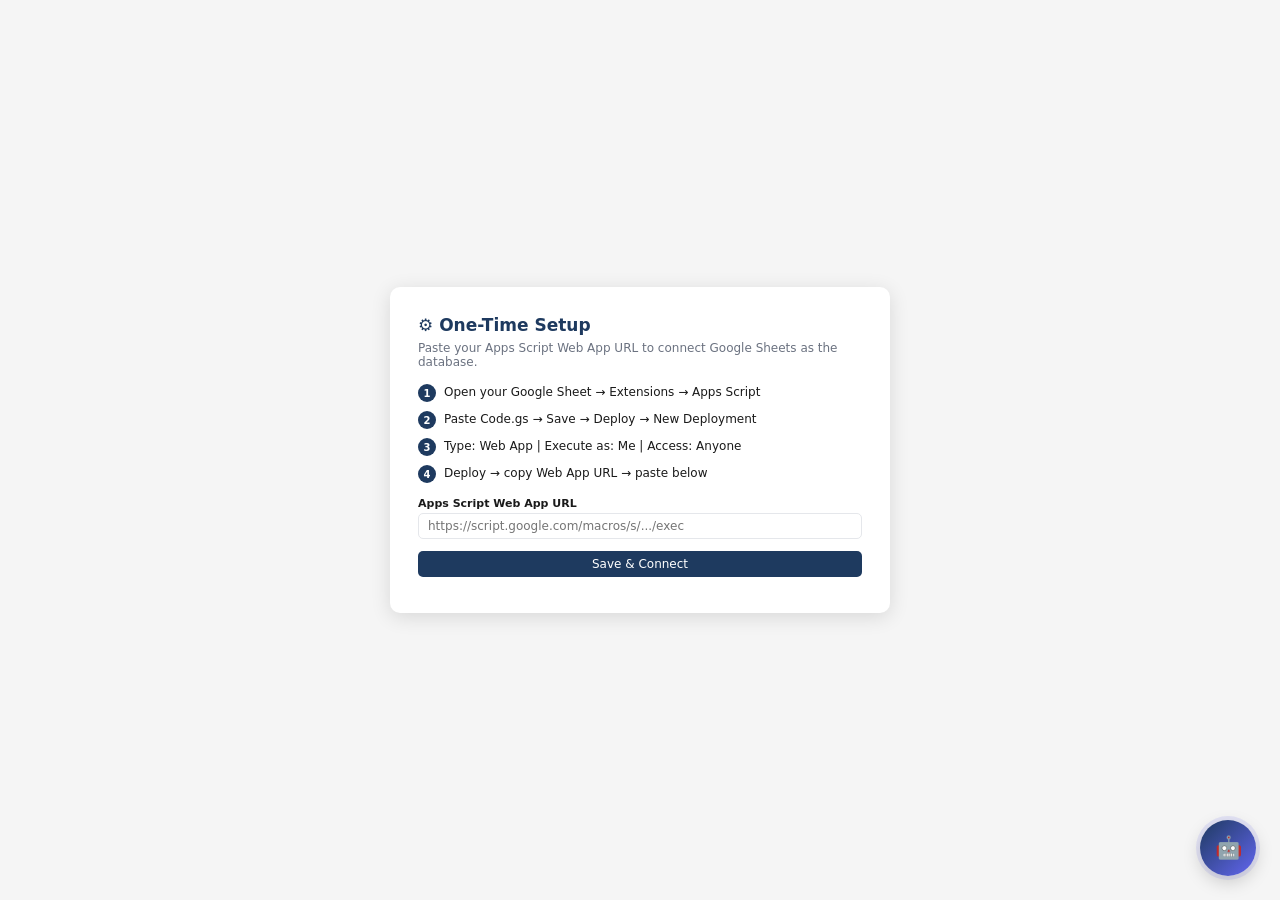
==== index.html @ c00213fd "Add files via upload" ====
<!DOCTYPE html>
<html lang="en">
<head>
    <meta charset="UTF-8">
    <meta name="viewport" content="width=device-width, initial-scale=1.0">
    <title>BS Clients Lead Tracker</title>
    <link rel="stylesheet" href="styles.css?v=2.5">
</head>
<body>
    <div id="toastContainer"></div>
    <audio id="notifAudio" preload="none"></audio>

    <!-- URL SETUP PAGE -->
    <div id="urlSetup" class="url-setup" style="display:none">
        <div class="url-card">
            <h2>⚙️ One-Time Setup</h2>
            <p style="font-size:12px;color:var(--text-muted);margin-bottom:12px">Paste your Apps Script Web App URL to connect Google Sheets as the database.</p>
            <ol class="step-list">
                <li>Open your Google Sheet → Extensions → Apps Script</li>
                <li>Paste Code.gs → Save → Deploy → New Deployment</li>
                <li>Type: Web App | Execute as: Me | Access: Anyone</li>
                <li>Deploy → copy Web App URL → paste below</li>
            </ol>
            <div class="form-group">
                <label>Apps Script Web App URL</label>
                <input id="scriptUrlInput" placeholder="https://script.google.com/macros/s/.../exec">
            </div>
            <div id="urlError" style="color:var(--danger-text);font-size:11px;margin-bottom:8px"></div>
            <button class="btn btn-primary" onclick="window.saveScriptUrl()" style="width:100%">Save & Connect</button>
            <div id="urlSetupNote" style="font-size:11px;color:var(--text-muted);margin-top:8px;text-align:center"></div>
        </div>
    </div>

    <!-- PROFILE PAGE -->
    <div id="profilePage" class="profile-wrap" style="display:none">
        <div class="profile-title">BS Clients</div>
        <div class="profile-sub">Who's signing in?</div>
        <div style="display:flex;gap:16px;flex-wrap:wrap;justify-content:center">
            <div class="profile-card" onclick="window.enterApp('jay')" tabindex="0">
                <div class="profile-avatar" style="background:#1e3a5f">J</div>
                <div class="profile-name">Jay</div>
                <div style="font-size:10px;color:var(--text-muted)">Admin</div>
            </div>
            <div class="profile-card" onclick="window.enterApp('cath')" tabindex="0">
                <div class="profile-avatar" style="background:#be185d">C</div>
                <div class="profile-name">Cath</div>
                <div style="font-size:10px;color:var(--text-muted)">Admin</div>
            </div>
        </div>
    </div>

    <!-- MAIN APP -->
    <div id="appPage" class="app" style="display:none">
        <header class="topbar">
            <h1>BS Clients</h1>
            <div class="verse-ticker-wrap">
              <div class="verse-ticker" id="verseTicker"></div>
            </div>
            <div class="topbar-right">
                <!-- NEW: Today's Focus button -->
                <button class="btn-topbar" onclick="window.openTodaysFocus()" title="Today's Focus — overdue & at-risk leads">📋 Today's Focus</button>
                <!-- Permanent inline lead lookup (replaces sticky note buttons + old search) -->
                <div class="inline-chat" style="position:relative">
                    <input id="topbarChatInput" placeholder="🔍 Look up a lead — name, phone, or email..." autocomplete="off"
                           onkeydown="if(event.key==='Enter')window._topbarChatSubmit()"
                           oninput="window._topbarChatLiveResults(this.value)"
                           onfocus="if(this.value)window._topbarChatLiveResults(this.value)"
                           style="width:300px;padding:5px 10px;border:1px solid var(--border);border-radius:5px;background:var(--card);color:var(--text);font-size:11px;outline:none">
                    <div id="topbarChatResults" class="topbar-chat-results" style="display:none;position:absolute;top:calc(100% + 4px);left:0;right:0;max-height:380px;overflow-y:auto;background:var(--card);border:1px solid var(--border);border-radius:6px;box-shadow:0 8px 24px var(--shadow-lg);z-index:5000"></div>
                </div>
                <span id="gmailTopStatus" class="gmail-status gmail-disconnected">Gmail: Off</span>
                <span id="topbarUserBadge" class="user-badge"></span>
                <button class="btn-topbar" onclick="window.doLogout()">Exit</button>
            </div>
        </header>

        <div class="counters">
            <div class="counter-pill">Intake <span id="cnt-intake">0</span></div>
            <div class="counter-pill">PC <span id="cnt-pc">0</span></div>
            <div class="counter-pill">O <span id="cnt-o">0</span></div>
            <div class="counter-pill">DBB <span id="cnt-dbb">0</span></div>
            <button class="btn-topbar" onclick="window.manualRefresh()" style="margin-left:auto">⟳ Refresh</button>
        </div>

        <div class="sync-bar">
            <div id="syncDot" class="sync-dot"></div>
            <span id="syncText">Ready</span>
        </div>

        <div class="main">
            <nav id="sidebar" class="sidebar"></nav>

            <main class="content">
                <!-- INTAKE PAGE -->
                <div id="page-intake" class="page active">
                    <!-- Parser strip — always visible at top -->
                    <div style="flex-shrink:0;background:var(--card);border:1px solid var(--border);border-radius:6px;padding:10px 12px;margin-bottom:10px;display:flex;flex-wrap:wrap;gap:8px;align-items:flex-start">
                        <textarea id="intakePaste" class="intake-textarea" placeholder="Paste lead info here..." style="flex:1;min-width:220px;height:54px;resize:vertical;font-size:11px;padding:6px 8px;border:1px solid var(--border);border-radius:5px;background:var(--bg);color:var(--text);font-family:inherit"></textarea>
                        <div style="display:flex;flex-direction:column;gap:4px;justify-content:center">
                            <button class="btn btn-primary btn-sm" onclick="window.parseAndAddIntake()">➕ Parse &amp; Add</button>
                            <span id="parseError" style="color:var(--danger-text);font-size:10px;max-width:160px;line-height:1.3"></span>
                        </div>
                    </div>
                    <!-- Table section — same container/structure as PC, O, DBB, Clients -->
                    <div id="intakeTableContainer" style="display:flex;flex-direction:column;flex:1;min-height:0"></div>
                </div>

                <!-- LEAD PAGES -->
                <div id="page-pc" class="page"></div>
                <div id="page-star" class="page"></div>
                <div id="page-o" class="page"></div>
                <div id="page-dbb" class="page"></div>
                <div id="page-clients" class="page"></div>
                <div id="page-retainer" class="page"></div>
                <div id="page-drop" class="page"></div>

                <!-- SCHEDULED PAGE -->
                <div id="page-scheduled" class="page">
                    <div class="page-header">
                        <div class="page-title">Scheduled Emails</div>
                        <button class="btn btn-danger btn-sm" onclick="window.clearSentScheduled()">🗑 Clear Sent</button>
                    </div>
                    <div id="scheduledList"></div>
                </div>

                <!-- TEMPLATES PAGE -->
                <div id="page-templates" class="page">
                    <div class="page-header">
                        <div class="page-title">Templates</div>
                        <div style="display:flex;gap:6px">
                            <button class="btn btn-primary btn-sm" onclick="window.openAddTemplate()">+ Email Template</button>
                            <button class="btn btn-primary btn-sm" onclick="window.openAddSMSTemplate()">+ SMS Template</button>
                        </div>
                    </div>
                    <div style="display:flex;gap:6px;margin-bottom:10px;border-bottom:1px solid var(--border)">
                        <button id="tpl-tab-email" class="btn btn-sm" style="border-radius:5px 5px 0 0;border-bottom:2px solid var(--primary)" onclick="window._switchTemplateTab('email')">📧 Email Templates</button>
                        <button id="tpl-tab-sms" class="btn btn-sm btn-outline" style="border-radius:5px 5px 0 0" onclick="window._switchTemplateTab('sms')">💬 SMS Templates</button>
                    </div>
                    <div id="templatesList"></div>
                    <div id="smsTemplatesList" style="display:none"></div>
                </div>

                <!-- EOD PAGE -->
                <div id="page-eod" class="page">
                    <div class="page-header">
                        <div class="page-title">EOD — Activity History</div>
                        <div style="display:flex;gap:6px">
                            <button class="btn btn-primary btn-sm" onclick="window.openGenerateEOD()">📋 Generate EOD</button>
                            <button class="btn btn-danger btn-sm" onclick="window.clearEODLog()">Clear Log</button>
                        </div>
                    </div>
                    <div id="eodList"></div>
                </div>

                <!-- SETTINGS PAGE -->
                <div id="page-settings" class="page">
                    <div class="page-header"><div class="page-title">Settings</div></div>
                    <div class="settings-section">
                        <h3>Theme</h3>
                        <div style="display:flex;gap:6px;flex-wrap:wrap">
                            <button class="btn btn-sm btn-outline" onclick="window.setTheme('blue')">Blue</button>
                            <button class="btn btn-sm btn-outline" onclick="window.setTheme('pink')">Pink</button>
                            <button class="btn btn-sm btn-outline" onclick="window.setTheme('bw')">B&W</button>
                            <button class="btn btn-sm btn-outline" onclick="window.setTheme('dark')">Dark</button>
                        </div>
                    </div>
                    <div class="settings-section">
                        <h3>Font Size</h3>
                        <div id="fontSizeBtns" style="display:flex;gap:6px">
                            <button class="btn btn-sm btn-outline" data-fs="sm" onclick="window.setFontSize('sm')">Small</button>
                            <button class="btn btn-sm btn-primary" data-fs="md" onclick="window.setFontSize('md')">Medium</button>
                            <button class="btn btn-sm btn-outline" data-fs="lg" onclick="window.setFontSize('lg')">Large</button>
                            <button class="btn btn-sm btn-outline" data-fs="xl" onclick="window.setFontSize('xl')">Extra Large</button>
                        </div>
                    </div>
                    <div class="settings-section">
                        <h3>Notification Sound</h3>
                        <input id="notifSoundUrl" placeholder="Provide a URL to a sound file (MP3/WAV)" style="width:100%;margin-bottom:6px">
                        <div style="display:flex;gap:6px">
                            <button class="btn btn-sm btn-outline" onclick="window.testNotifSound()">Test</button>
                            <button class="btn btn-sm btn-primary" onclick="window.saveNotifSound()">Save</button>
                            <label class="btn btn-sm btn-outline" style="cursor:pointer">
                                Upload Sound File
                                <input type="file" accept="audio/*" style="display:none" onchange="window.uploadNotifSound(this)">
                            </label>
                        </div>
                    </div>
                    <div class="settings-section">
                        <h3>Apps Script URL</h3>
                        <div id="currentUrl" style="font-size:11px;color:var(--text-muted);margin-bottom:6px"></div>
                        <input id="scriptUrlEdit" placeholder="Update URL" style="width:100%;margin-bottom:6px">
                        <button class="btn btn-sm btn-primary" onclick="window.updateScriptUrl()">Update</button>
                    </div>
                    <div class="settings-section">
                        <h3>Gmail Connection</h3>
                        <div id="gmailConnectBox" style="background:var(--danger-bg);border:1px solid var(--danger);border-radius:6px;padding:10px;margin-bottom:10px">
                            <div style="font-weight:600;font-size:12px;margin-bottom:4px">Status: <span id="gmailConnectStatus">Not connected</span></div>
                            <div id="gmailConnectEmail" style="font-size:11px;color:var(--text-muted)">Paste your Gmail access token below.</div>
                        </div>
                        <div style="margin-bottom:10px">
                            <strong style="font-size:12px">🔁 Auto-Refresh via Apps Script (Recommended)</strong>
                            <p style="font-size:11px;color:var(--text-muted);margin:4px 0 8px">Store your OAuth credentials in Apps Script → Script Properties as <code>GMAIL_CLIENT_ID</code>, <code>GMAIL_CLIENT_SECRET</code>, <code>GMAIL_REFRESH_TOKEN</code>. The app will auto-refresh your token every 45 minutes.</p>
                            <button class="btn btn-sm btn-primary" onclick="window.connectGmailViaAppsScript()">🔗 Connect via Apps Script</button>
                            <div id="appsScriptGmailStatus" style="font-size:11px;margin-top:6px;color:var(--text-muted)"></div>
                        </div>
                        <div style="border-top:1px solid var(--border);padding-top:10px;margin-top:10px">
                            <strong style="font-size:12px">🔑 Paste Gmail Access Token (manual)</strong>
                            <p style="font-size:11px;color:var(--text-muted);margin:4px 0 8px">1. Go to <a href="https://developers.google.com/oauthplayground" target="_blank" style="color:var(--primary)">OAuth Playground</a> → ⚙️ → Use your own credentials → paste Client ID<br>2. Select Gmail API → https://mail.google.com/ → Authorize → Exchange code → copy Access token</p>
                            <input id="gmailTokenInput" placeholder="Paste token here" style="width:100%;margin-bottom:6px">
                            <button id="gmailTokenSaveBtn" class="btn btn-sm btn-primary" onclick="window.saveGmailToken()">Save</button>
                        </div>
                    </div>
                    <div class="settings-section">
                        <h3>AI API Key (OpenRouter)</h3>
                        <input id="openrouterKeyInput" placeholder="Paste your OpenRouter API key (sk-or-v1-...)" style="width:100%;margin-bottom:6px">
                        <div style="display:flex;gap:6px;align-items:center;flex-wrap:wrap">
                            <button class="btn btn-sm btn-primary" onclick="window.saveOpenRouterKey()">Save</button>
                            <a href="https://openrouter.ai/keys" target="_blank" style="font-size:11px;color:var(--primary);text-decoration:none">Get a key →</a>
                            <span id="openrouterKeyStatus" style="font-size:11px;color:var(--success-text);margin-left:8px"></span>
                        </div>
                        <div style="font-size:10px;color:var(--text-muted);margin-top:6px;line-height:1.4">Used for SMS Generator. Free models are tried first — you only need credits if free quotas run out.</div>
                    </div>
                    <div class="settings-section">
                        <h3>Status Options</h3>
                        <div id="statusSettingsList"></div>
                        <div style="display:flex;gap:6px;margin-top:8px">
                            <input id="newStatusOpt" placeholder="Customize status dropdown values" style="flex:1">
                            <button class="btn btn-sm btn-primary" onclick="window.addStatusOpt()">Add</button>
                        </div>
                    </div>
                    <div class="settings-section">
                        <h3>Evidence Items & Codes</h3>
                        <div id="evidenceSettingsList"></div>
                        <div style="display:flex;gap:6px;margin-top:8px">
                            <input id="newEvidenceName" placeholder="Evidence name" style="flex:1">
                            <input id="newEvidenceCode" placeholder="Code" style="width:60px">
                            <button class="btn btn-sm btn-primary" onclick="window.addEvidenceItem()">Add</button>
                        </div>
                    </div>
                    <div class="settings-section">
                        <h3>Attorneys</h3>
                        <div id="attorneyList"></div>
                        <div style="display:flex;gap:6px;margin-top:8px">
                            <input id="newAttorneyName" placeholder="Add attorney" style="flex:1">
                            <button class="btn btn-sm btn-primary" onclick="window.addAttorney()">Add</button>
                        </div>
                    </div>
                    <div class="settings-section">
                        <h3>🎨 Theme &amp; Design Customizer</h3>
                        <p style="font-size:11px;color:var(--text-muted);margin-bottom:10px">Personalize colors, hover styles, and fonts.</p>
                        <div style="margin-bottom:10px">
                            <label style="font-size:11px;font-weight:600;display:block;margin-bottom:6px">Quick Presets</label>
                            <div style="display:flex;gap:6px;flex-wrap:wrap">
                                <button class="btn btn-sm btn-outline" onclick="window.loadThemePreset('navy')">🔵 Navy</button>
                                <button class="btn btn-sm btn-outline" onclick="window.loadThemePreset('dark')">🌙 Dark</button>
                                <button class="btn btn-sm btn-outline" onclick="window.loadThemePreset('rose')">🌸 Rose</button>
                                <button class="btn btn-sm btn-outline" onclick="window.loadThemePreset('green')">🌿 Forest</button>
                                <button class="btn btn-sm btn-outline" onclick="window.loadThemePreset('slate')">🩶 Slate</button>
                            </div>
                        </div>
                        <div style="display:grid;grid-template-columns:1fr 1fr;gap:8px;margin-bottom:10px">
                            <div><label style="font-size:11px;display:block;margin-bottom:3px">Primary Color</label><input type="color" id="tp-primary" style="width:100%;height:32px;border:1px solid var(--border);border-radius:5px;cursor:pointer"></div>
                            <div><label style="font-size:11px;display:block;margin-bottom:3px">Background</label><input type="color" id="tp-bg" style="width:100%;height:32px;border:1px solid var(--border);border-radius:5px;cursor:pointer"></div>
                            <div><label style="font-size:11px;display:block;margin-bottom:3px">Card / Panel</label><input type="color" id="tp-card" style="width:100%;height:32px;border:1px solid var(--border);border-radius:5px;cursor:pointer"></div>
                            <div><label style="font-size:11px;display:block;margin-bottom:3px">Text Color</label><input type="color" id="tp-text" style="width:100%;height:32px;border:1px solid var(--border);border-radius:5px;cursor:pointer"></div>
                            <div><label style="font-size:11px;display:block;margin-bottom:3px">Border Color</label><input type="color" id="tp-border" style="width:100%;height:32px;border:1px solid var(--border);border-radius:5px;cursor:pointer"></div>
                            <div><label style="font-size:11px;display:block;margin-bottom:3px">Row Hover Color</label><input type="color" id="tp-rowHover" style="width:100%;height:32px;border:1px solid var(--border);border-radius:5px;cursor:pointer"></div>
                        </div>
                        <div style="margin-bottom:10px">
                            <label style="font-size:11px;font-weight:600;display:block;margin-bottom:4px">Font Family</label>
                            <select id="tp-font" style="width:100%;font-size:12px">
                                <option value="Inter">Inter (Default)</option>
                                <option value="Georgia">Georgia (Serif)</option>
                                <option value="Arial">Arial</option>
                                <option value="Verdana">Verdana</option>
                                <option value="Trebuchet MS">Trebuchet MS</option>
                                <option value="Courier New">Courier New (Mono)</option>
                                <option value="Times New Roman">Times New Roman</option>
                            </select>
                        </div>
                        <div style="display:flex;gap:6px">
                            <button class="btn btn-sm btn-primary" onclick="window.saveTheme()" style="flex:1">💾 Save Theme</button>
                            <button class="btn btn-sm btn-outline" onclick="window.resetTheme()">Reset to Default</button>
                        </div>
                    </div>
                    <div class="settings-section">
                        <h3>✦ Topbar Verse Ticker</h3>
                        <p style="font-size:11px;color:var(--text-muted);margin-bottom:10px">Customize the scrolling Bible verse in the top bar. Hover to pause.</p>
                        <div style="margin-bottom:10px">
                            <label style="font-size:11px;font-weight:600;display:block;margin-bottom:4px">Scroll Speed</label>
                            <div style="display:flex;gap:6px;align-items:center">
                                <span style="font-size:11px;color:var(--text-muted)">Fast</span>
                                <input id="tickerSpeedInput" type="range" min="10" max="80" value="30" style="flex:1">
                                <span style="font-size:11px;color:var(--text-muted)">Slow</span>
                                <button class="btn btn-sm btn-primary" onclick="window.saveTickerSpeed()">Save</button>
                            </div>
                        </div>
                        <label style="font-size:11px;font-weight:600;display:block;margin-bottom:6px">Current Verses</label>
                        <div id="verseSettingsList" style="margin-bottom:10px;max-height:180px;overflow-y:auto"></div>
                        <label style="font-size:11px;font-weight:600;display:block;margin-bottom:4px">Add New Verse</label>
                        <textarea id="newVerseInput" placeholder='"Your verse here." — Book Chapter:Verse' style="width:100%;height:55px;font-size:11px;margin-bottom:6px;resize:vertical"></textarea>
                        <div style="display:flex;gap:6px">
                            <button class="btn btn-sm btn-primary" onclick="window.addVerse()" style="flex:1">+ Add Verse</button>
                            <button class="btn btn-sm btn-outline" onclick="window.resetVerses()">Reset Default</button>
                        </div>
                    </div>
                </div>
            </main>
        </div>
    </div>

    <!-- MODALS -->
    <div id="modalSuccess" class="modal-overlay">
        <div class="modal" style="text-align:center">
            <div class="success-icon">✅</div>
            <h2 id="successTitle">Done!</h2>
            <p id="successText" style="font-size:12px;color:var(--text-muted);margin-bottom:16px"></p>
            <button class="btn btn-primary" onclick="window.closeModal('modalSuccess')">OK</button>
        </div>
    </div>

    <div id="loadingOverlay" class="loading-overlay" style="display:none">
        <div class="spinner"></div>
        <div id="loadingText" style="font-size:13px;font-weight:600;color:var(--primary)">Loading...</div>
    </div>

    <div id="modalConfirmMove" class="modal-overlay">
        <div class="modal">
            <h2>Confirm Move</h2>
            <p id="confirmMoveText" style="font-size:12px;color:var(--text);margin-bottom:16px"></p>
            <div class="modal-actions">
                <button class="btn btn-outline" onclick="window.cancelMove()">NO</button>
                <button class="btn btn-primary" onclick="window.executeMove()">YES</button>
            </div>
        </div>
    </div>

    <div id="modalIntakeDone" class="modal-overlay">
        <div class="modal">
            <h2>Step 1 — Send Thank-You Email</h2>
            <div id="intakeDoneStepBar" class="step-indicator"></div>
            <div id="intakeDoneStep1">
                <p style="font-size:12px;color:var(--text-muted);margin-bottom:8px">Select a template or skip.</p>
                <div class="form-group"><label>Template</label><select id="intakeDoneTmplSelect" onchange="window.previewIntakeThankyou()"><option value="">-- Skip --</option></select></div>
                <div class="form-group"><label>Subject</label><input id="intakeThankyouSubj" readonly></div>
                <div class="form-group"><label>Body</label><textarea id="intakeThankyouBody" readonly style="min-height:80px"></textarea></div>
                <div id="intakeThankyouPreview" style="display:none"><label style="font-size:11px;font-weight:600;margin-bottom:3px;display:block">Preview</label><div id="intakeThankyouPreviewBox" class="email-preview"></div></div>
                <div class="modal-actions">
                    <button class="btn btn-outline" onclick="window.closeModal('modalIntakeDone')">Cancel</button>
                    <button class="btn btn-primary" onclick="window.intakeDoneStep2()">Next →</button>
                </div>
            </div>
            <div id="intakeDoneStep2" style="display:none">
                <h2>Step 2 — Move to Tab</h2>
                <p style="font-size:12px;color:var(--text-muted);margin-bottom:8px">Where should this lead go?</p>
                <div class="form-group"><label>Destination Tab</label><select id="intakeDoneDestTab"><option value="pc">PC</option><option value="star">Star</option><option value="o">O</option><option value="dbb">DBB</option><option value="clients">Clients</option><option value="retainer">Retainer</option><option value="drop">Drop</option></select></div>
                <div class="form-group"><label>Google Drive Link *</label><input id="intakeDoneGdrive" placeholder="https://drive.google.com/..."></div>
                <div class="modal-actions">
                    <button class="btn btn-outline" onclick="window.showIntakeDoneStep(1)">← Back</button>
                    <button class="btn btn-primary" onclick="window.intakeDoneStep3()">Next →</button>
                </div>
            </div>
            <div id="intakeDoneStep3" style="display:none">
                <h2>Step 3 — Confirm</h2>
                <p id="intakeDoneConfirmText" style="font-size:12px;color:var(--text);margin-bottom:16px"></p>
                <div class="modal-actions">
                    <button class="btn btn-outline" onclick="window.closeModal('modalIntakeDone')">NO</button>
                    <button class="btn btn-primary" onclick="window.intakeDoneExecute()">YES</button>
                </div>
            </div>
        </div>
    </div>

    <div id="modalEmail" class="modal-overlay">
        <div class="modal" style="max-width:640px">
            <h2>Email — <span id="emailLeadName"></span></h2>
            <div id="gmailWarning" style="background:var(--warning-bg);color:var(--warning-text);padding:8px;border-radius:5px;font-size:11px;margin-bottom:10px;display:none">Gmail not connected. Go to Settings first.</div>
            <div style="display:flex;gap:4px;margin-bottom:10px;border-bottom:1px solid var(--border);padding-bottom:6px">
                <button id="email-tab-compose-btn" class="btn btn-sm btn-primary" onclick="window._switchEmailTab('compose')">✏️ Compose</button>
                <button id="email-tab-history-btn" class="btn btn-sm btn-outline" onclick="window._switchEmailTab('history')">📜 History</button>
            </div>
            <div id="emailTabCompose">
                <div class="form-group"><label>Template</label><select id="emailTemplateSelect" onchange="window.applyEmailTemplate()"><option value="">-- Write custom --</option></select></div>
                <div class="form-group"><label>Subject</label><input id="emailSubject"></div>
                <div class="form-group">
                    <label>Body</label>
                    <div style="display:flex;flex-wrap:wrap;gap:3px;padding:5px;border:1px solid var(--border);border-bottom:none;border-radius:5px 5px 0 0;background:var(--bg)">
                        <button type="button" class="btn btn-sm btn-outline" onclick="document.getElementById('emailBody').focus();document.execCommand('bold')" title="Bold (Ctrl+B)" style="font-weight:700;min-width:28px">B</button>
                        <button type="button" class="btn btn-sm btn-outline" onclick="document.getElementById('emailBody').focus();document.execCommand('italic')" title="Italic (Ctrl+I)" style="font-style:italic;min-width:28px">I</button>
                        <button type="button" class="btn btn-sm btn-outline" onclick="document.getElementById('emailBody').focus();document.execCommand('underline')" title="Underline (Ctrl+U)" style="text-decoration:underline;min-width:28px">U</button>
                        <span style="width:1px;background:var(--border);margin:2px 4px"></span>
                        <button type="button" class="btn btn-sm btn-outline" onclick="document.getElementById('emailBody').focus();document.execCommand('insertUnorderedList')" title="Bulleted list">• List</button>
                        <button type="button" class="btn btn-sm btn-outline" onclick="document.getElementById('emailBody').focus();document.execCommand('insertOrderedList')" title="Numbered list">1. List</button>
                        <span style="width:1px;background:var(--border);margin:2px 4px"></span>
                        <button type="button" class="btn btn-sm btn-outline" onclick="window.insertLink()" title="Insert link (Ctrl+K)">🔗 Link</button>
                        <button type="button" class="btn btn-sm btn-outline" onclick="document.getElementById('emailBody').focus();document.execCommand('unlink')" title="Remove link">⛓️‍💥</button>
                        <span style="width:1px;background:var(--border);margin:2px 4px"></span>
                        <button type="button" class="btn btn-sm btn-outline" onclick="document.getElementById('emailBody').focus();document.execCommand('undo')" title="Undo (Ctrl+Z)">↶</button>
                        <button type="button" class="btn btn-sm btn-outline" onclick="document.getElementById('emailBody').focus();document.execCommand('redo')" title="Redo (Ctrl+Shift+Z)">↷</button>
                    </div>
                    <div id="emailBody" contenteditable="true" style="min-height:160px;max-height:300px;overflow-y:auto;border:1px solid var(--border);border-radius:0 0 5px 5px;padding:10px;background:var(--card);font-size:13px;line-height:1.5;outline:none"></div>
                </div>
                <div class="modal-actions">
                    <button class="btn btn-outline" onclick="window.closeModal('modalEmail')">Cancel</button>
                    <button id="sendNowBtn" class="btn btn-primary" onclick="window.sendEmailNow()">Send Email</button>
                </div>
            </div>
            <div id="emailTabHistory" style="display:none">
                <div style="font-size:11px;color:var(--text-muted);margin-bottom:8px">Showing emails from the last 2 weeks. Older entries are auto-removed.</div>
                <div id="emailHistoryList" style="max-height:420px;overflow-y:auto"></div>
                <div class="modal-actions" style="margin-top:12px">
                    <button class="btn btn-outline" onclick="window.closeModal('modalEmail')">Close</button>
                </div>
            </div>
        </div>
    </div>

    <div id="modalAddTemplate" class="modal-overlay">
        <div class="modal">
            <h2 id="templateModalTitle">Add Template</h2>
            <div class="form-group"><label>Name</label><input id="tmplName"></div>
            <div class="form-group"><label>Subject</label><input id="tmplSubject"></div>
            <div class="form-group"><label>Body</label><div id="tmplBody" contenteditable="true" style="min-height:100px;border:1px solid var(--border);border-radius:5px;padding:8px;background:var(--card)"></div><div style="display:flex;gap:4px;margin-top:4px"><button class="btn btn-sm btn-outline" onclick="document.execCommand('bold')">B</button><button class="btn btn-sm btn-outline" onclick="document.execCommand('italic')">I</button><button class="btn btn-sm btn-outline" onclick="document.execCommand('underline')">U</button><button class="btn btn-sm btn-outline" onclick="window.insertLink()">🔗 Link</button></div></div>
            <div class="modal-actions">
                <button class="btn btn-outline" onclick="window.closeModal('modalAddTemplate')">Cancel</button>
                <button class="btn btn-primary" onclick="window.saveTemplate()">Save</button>
            </div>
        </div>
    </div>

    <!-- SMS TEMPLATE MODAL — for the SMS Generator preset list -->
    <div id="modalAddSMSTemplate" class="modal-overlay">
        <div class="modal" style="max-width:520px">
            <h2 id="smsTemplateModalTitle">Add SMS Template</h2>
            <div class="form-group">
                <label>Name (shown in SMS Generator)</label>
                <input id="smsTmplName" placeholder="e.g. Welcome Text, Appointment Reminder">
            </div>
            <div class="form-group">
                <label>Tone instruction <span style="font-size:10px;color:var(--text-muted)">(how the AI should sound)</span></label>
                <input id="smsTmplTone" placeholder="e.g. warm and casual, professional and concise">
            </div>
            <div class="form-group">
                <label>Format template <span style="font-size:10px;color:var(--text-muted)">(the AI follows this structure — use {name}, {firstName}, {phone}, {attorney}, {status}, {notes}, {followUp})</span></label>
                <textarea id="smsTmplFormat" placeholder="Hi {firstName}, just checking in on your case. ..." style="min-height:90px;width:100%;padding:8px;border:1px solid var(--border);border-radius:5px;background:var(--card);font-family:inherit;font-size:12px;resize:vertical"></textarea>
            </div>
            <div style="font-size:10px;color:var(--text-muted);padding:6px 10px;background:var(--bg);border-radius:4px;margin-bottom:8px;line-height:1.4">
                <strong>How it works:</strong> The AI uses your format as a guide — fills in the placeholders with the actual lead data and adjusts the wording to match the tone. Keep it under 280 chars.
            </div>
            <div class="modal-actions">
                <button class="btn btn-outline" onclick="window.closeModal('modalAddSMSTemplate')">Cancel</button>
                <button class="btn btn-primary" onclick="window.saveSMSTemplate()">Save</button>
            </div>
        </div>
    </div>

    <div id="modalSearchResults" class="modal-overlay">
        <div class="modal"><h2>Search Results</h2><div id="searchResultsList" style="max-height:300px;overflow-y:auto"></div><div class="modal-actions"><button class="btn btn-outline" onclick="window.closeModal('modalSearchResults')">Close</button></div></div>
    </div>

    <div id="modalNotes" class="modal-overlay">
        <div class="modal"><h2>Notes — <span id="notesLeadName"></span></h2><textarea id="notesContent" class="notes-textarea"></textarea><div class="modal-actions"><button class="btn btn-outline" onclick="window.closeModal('modalNotes')">Cancel</button><button class="btn btn-primary" onclick="window.saveNotes()">Save</button></div></div>
    </div>

    <div id="modalGenerateEOD" class="modal-overlay">
        <div class="modal" style="max-width:500px">
            <h2>📋 Generate EOD Report</h2>
            <div class="form-row">
                <div class="form-group"><label>Start Time</label><input id="eodStartTime" type="time"></div>
                <div class="form-group"><label>End Time</label><input id="eodEndTime" type="time"></div>
            </div>
            <div class="form-group"><label>Priority Tasks Override (leave blank to auto-generate)</label><textarea id="eodPriorityOverride" style="min-height:60px"></textarea></div>
            <div class="form-group"><label>Priorities for Tomorrow</label><textarea id="eodPrioTomorrow" style="min-height:60px"></textarea></div>
            <div class="form-group"><label>Preview</label><pre id="eodPreviewText" style="background:var(--bg);padding:10px;border-radius:5px;font-size:11px;white-space:pre-wrap;max-height:200px;overflow-y:auto"></pre></div>
            <div class="modal-actions">
                <button class="btn btn-outline" onclick="window.closeModal('modalGenerateEOD')">Cancel</button>
                <button class="btn btn-primary" onclick="window.copyEODReport()">📋 Copy to Clipboard</button>
            </div>
        </div>
    </div>

    <!-- NEW: Today's Focus Modal -->
    <div id="modalTodaysFocus" class="modal-overlay">
        <div class="modal" style="max-width:580px">
            <div style="display:flex;align-items:center;justify-content:space-between;margin-bottom:14px">
                <div>
                    <h2 style="margin-bottom:2px">📋 Today's Focus</h2>
                    <div id="todaysFocusDate" style="font-size:11px;color:var(--text-muted)"></div>
                </div>
                <button class="btn btn-outline btn-sm" onclick="window.closeModal('modalTodaysFocus')">✕ Close</button>
            </div>
            <div id="todaysFocusMetrics" style="display:grid;grid-template-columns:repeat(4,1fr);gap:8px;margin-bottom:16px"></div>
            <div id="todaysFocusContent"></div>
        </div>
    </div>

    <div id="ctxMenu" class="ctx-menu" style="display:none"></div>

    <!-- CHAT PANEL (kept for backward compat with chat.js; UI surface is now in topbar) -->
    <button id="chatBtn" class="chat-btn" onclick="window.toggleChat()" style="display:none" title="Search a lead">🔍</button>
    <div id="chatPanel" class="chat-panel" style="display:none">
        <div style="background:var(--primary);color:#fff;padding:8px 12px;font-size:12px;font-weight:600;border-radius:10px 10px 0 0">🔍 Ask About a Lead</div>
        <div class="chat-messages" id="chatMessages">
            <div class="chat-msg ai" id="chatGreeting">Enter a name, phone number, or email to look up a lead.</div>
        </div>
        <div class="chat-input-row">
            <input id="chatInput" placeholder="Name, phone, or email..." onkeydown="if(event.key==='Enter')window.sendChat()">
            <button class="chat-send" onclick="window.sendChat()">🔍</button>
        </div>
    </div>

    <!-- AI ASSISTANT — floating chatbox with full CRM context -->
    <button id="aiAssistantBtn" class="ai-assistant-btn" onclick="window.toggleAIAssistant()" title="Ask the AI about your leads, EOD, follow-ups, anything…">
        <span style="font-size:22px;line-height:1">🤖</span>
    </button>
    <div id="aiAssistantPanel" class="ai-assistant-panel">
        <!-- Internal sidebar with conversation history -->
        <aside class="aia-sidebar" id="aia-sidebar">
            <div class="aia-sidebar-header">
                <button class="aia-new-chat-btn" onclick="window._aiaNewConversation()" title="Start a new conversation">＋ New chat</button>
            </div>
            <div class="aia-sidebar-list" id="aia-sidebar-list">
                <!-- Conversation items rendered dynamically -->
            </div>
            <div class="aia-sidebar-footer">
                <button class="aia-sidebar-clear-all" onclick="window._aiaClearAll()" title="Delete all conversations">🗑 Clear all</button>
            </div>
        </aside>
        <!-- Main chat area -->
        <div class="aia-main">
            <div class="aia-header">
                <div style="display:flex;align-items:center;gap:8px;min-width:0;flex:1">
                    <button class="aia-sidebar-toggle" onclick="window._aiaToggleSidebar()" title="Toggle conversation list">☰</button>
                    <span style="font-size:18px;flex-shrink:0">🤖</span>
                    <div style="min-width:0;flex:1">
                        <div style="font-weight:700;font-size:13px;white-space:nowrap;overflow:hidden;text-overflow:ellipsis" id="aia-conv-title">CRM Assistant</div>
                        <div style="font-size:10px;opacity:.85" id="aia-status">Ready</div>
                    </div>
                </div>
                <div style="display:flex;gap:4px;flex-shrink:0">
                    <button onclick="window._aiAssistantClear()" title="Clear this conversation" style="background:rgba(255,255,255,.18);border:none;color:#fff;border-radius:5px;padding:3px 8px;cursor:pointer;font-size:11px">↻</button>
                    <button onclick="window.toggleAIAssistant()" title="Close" style="background:rgba(255,255,255,.18);border:none;color:#fff;border-radius:5px;padding:3px 9px;cursor:pointer;font-size:14px;line-height:1">×</button>
                </div>
            </div>
            <div class="aia-messages" id="aia-messages"></div>
            <div class="aia-input-row">
                <textarea id="aia-input" rows="1" placeholder="Ask me anything about your leads, EOD, follow-ups…" onkeydown="window._aiAssistantKey(event)" oninput="window._aiAssistantAutoSize(this)"></textarea>
                <button id="aia-send-btn" onclick="window.sendAIMessage()" title="Send (Enter)">↑</button>
            </div>
        </div>
    </div>
  <!-- ✨ ADD THIS ONE LINE ✨ -->
    <script src="compatibility-fix.js"></script>
    <script src="integrated-system.js"></script>
    <!-- SCRIPTS (Load Order Matters) -->
    <script src="state.js?v=2.5"></script>
    <script src="config.js?v=2.5"></script>
    <script src="utils.js?v=2.5"></script>
    <script src="api.js?v=2.5"></script>
    <script src="appsScript.js?v=2.5"></script>
    <script src="gmail.js?v=2.5"></script>
    <script src="email.js?v=2.5"></script>
    <script src="leads.js?v=2.5"></script>
    <script src="init.js?v=2.5"></script>
    <script src="ui.js?v=2.5"></script>
    <script src="digest.js?v=2.5"></script>
    <script src="settings.js?v=2.5"></script>
    <script src="chat.js?v=2.5"></script>
    <script src="modals.js?v=2.5"></script>
    <script src="main.js?v=2.5"></script>
    <script src="intake.js?v=2.5"></script>
    <script src="theme.js?v=2.5"></script>
    <script src="sticky.js?v=2.5"></script>
</body>
</html>
---- styles.css ----
/* ===== VARIABLES & THEME SETUP ===== */
:root {
  --primary: #1e3a5f; --primary-hover: #163050; --primary-light: #eff6ff; --primary-border: #bfdbfe;
  --bg: #f5f5f5; --card: #ffffff; --text: #1a1a1a; --text-muted: #6b7280; --border: #e5e7eb;
  --success: #22c55e; --success-bg: #d1fae5; --success-text: #065f46;
  --danger: #ef4444; --danger-bg: #fee2e2; --danger-text: #991b1b;
  --warning: #f59e0b; --warning-bg: #fef3c7; --warning-text: #92400e;
  --shadow: rgba(0,0,0,0.07); --shadow-lg: rgba(0,0,0,0.12);
  --row-hover: #fffde7;
  
  /* Simple Animation Speeds */
  --anim-fast: 0.1s;
  --anim-normal: 0.15s;
  --anim-slow: 0.2s;
  /* Simple Animation Curves */
  --curve-smooth: ease;
  --curve-bounce: ease;
}

[data-theme="pink"] { --primary: #be185d; --primary-hover: #9d174d; --primary-light: #fce7f3; --primary-border: #fbcfe8; --success-bg: #fce7f3; --success-text: #9d174d; --row-hover: #fff0f6; }
[data-theme="bw"] { --primary: #000; --primary-hover: #333; --primary-light: #f3f4f6; --primary-border: #d1d5db; --bg: #fff; --card: #fff; --text: #000; --text-muted: #6b7280; --border: #000; --success: #000; --success-bg: #f3f4f6; --success-text: #000; --danger: #000; --danger-bg: #f3f4f6; --danger-text: #000; --row-hover: #f5f5f5; }
[data-theme="dark"] { --primary: #3b82f6; --primary-hover: #2563eb; --primary-light: #1e3a5f; --primary-border: #1e40af; --bg: #0f172a; --card: #1e293b; --text: #f1f5f9; --text-muted: #94a3b8; --border: #334155; --success: #22c55e; --success-bg: #166534; --success-text: #86efac; --danger: #ef4444; --danger-bg: #991b1b; --danger-text: #fca5a5; --warning: #f59e0b; --warning-bg: #92400e; --warning-text: #fcd34d; --shadow: rgba(0,0,0,0.3); --shadow-lg: rgba(0,0,0,0.5); --row-hover: #1e3a2f; }

/* ===== RESET & BASE ===== */
* { box-sizing: border-box; margin: 0; padding: 0; }
body {
  font-family: 'Inter', system-ui, -apple-system, sans-serif;
  background: var(--bg);
  color: var(--text);
  height: 100vh;
  overflow: hidden;
  -webkit-font-smoothing: antialiased;
  -moz-osx-font-smoothing: grayscale;
}

body[data-fs="sm"] .content, body[data-fs="sm"] .sidebar { zoom: 0.85; }
body[data-fs="md"] .content, body[data-fs="md"] .sidebar { zoom: 1; }
body[data-fs="lg"] .content, body[data-fs="lg"] .sidebar { zoom: 1.15; }
body[data-fs="xl"] .content, body[data-fs="xl"] .sidebar { zoom: 1.30; }

/* ===== LAYOUT STRUCTURE ===== */
.app { display: flex; flex-direction: column; height: 100vh; overflow: hidden; }

.topbar {
  background: var(--primary);
  color: #fff;
  padding: 0 16px;
  display: flex;
  align-items: center;
  justify-content: space-between;
  height: 52px;
  flex-shrink: 0;
  gap: 10px;
  box-shadow: 0 2px 8px var(--shadow-lg);
  position: relative;
  z-index: 100;
  animation: none;
}
.topbar h1 { font-size: 14px; font-weight: 600; white-space: nowrap; letter-spacing: 0.02em; }
.topbar-right { display: flex; align-items: center; gap: 8px; flex-shrink: 0; }
/* Bible Verse Ticker */
.verse-ticker-wrap { flex:1; overflow:hidden; margin:0 16px; position:relative; height:100%; display:flex; align-items:center; mask-image:linear-gradient(to right,transparent 0%,black 8%,black 92%,transparent 100%); -webkit-mask-image:linear-gradient(to right,transparent 0%,black 8%,black 92%,transparent 100%); }
.verse-ticker { display:inline-block; white-space:nowrap; font-size:12px; color:rgba(255,255,255,0.85); font-style:italic; letter-spacing:0.02em; animation:versescroll 30s linear infinite; cursor:pointer; }
.verse-ticker:hover { animation-play-state:paused; color:#fff; }
@keyframes versescroll { 0% { transform:translateX(100vw); } 100% { transform:translateX(-100%); } }
/* Sticky Notes */
.sticky-note { resize:both; overflow:auto; }
.sticky-note.hidden { display:none !important; }
@keyframes slideUp { from { transform:translateY(20px); opacity:0; } to { transform:translateY(0); opacity:1; } }

.search-global { flex: 1; max-width: 280px; position: relative; }
.search-global input {
  width: 100%; padding: 5px 10px 5px 30px; font-size: 12px; border-radius: 20px;
  border: 1px solid rgba(255,255,255,.3); background: rgba(255,255,255,.1); color: #fff; outline: none;
  transition: background var(--anim-normal) var(--curve-bounce), border-color var(--anim-normal) var(--curve-bounce), transform var(--anim-normal) var(--curve-bounce);
}
.search-global input:focus { background: rgba(255,255,255,.2); border-color: rgba(255,255,255,.5); transform: scale(1.02); }
.search-global input::placeholder { color: rgba(255,255,255,.5); }
.search-global::before { content: '🔍'; position: absolute; left: 9px; top: 50%; transform: translateY(-50%); font-size: 11px; opacity: 0.7; }

.user-badge { 
  font-size: 11px; background: rgba(255,255,255,.15); padding: 3px 8px; border-radius: 20px; white-space: nowrap;
  animation: fadeIn var(--anim-slow) ease 0.3s both;
}
.gmail-status { 
  font-size: 10px; padding: 2px 7px; border-radius: 20px; font-weight: 600; white-space: nowrap; 
  transition: all var(--anim-normal) var(--curve-bounce);
  animation: gentlePulse 2.5s ease-in-out infinite;
}
.gmail-connected { background: var(--success-bg); color: var(--success-text); }
.gmail-disconnected { background: var(--danger-bg); color: var(--danger-text); }

.btn-topbar {
  font-size: 11px; background: rgba(255,255,255,.1); border: 1px solid rgba(255,255,255,.2);
  color: #fff; padding: 3px 8px; border-radius: 5px; cursor: pointer; white-space: nowrap;
  transition: transform var(--anim-normal) var(--curve-bounce), background var(--anim-fast), box-shadow var(--anim-normal);
}
.btn-topbar:hover { background: rgba(255,255,255,.2); }
.btn-topbar:active { transform: translateY(0) scale(0.98); }

.counters { background: var(--primary); padding: 6px 16px 10px; display: flex; gap: 10px; flex-wrap: wrap; border-top: 1px solid rgba(255,255,255,.1); }
.counter-pill {
  background: rgba(255,255,255,.12); border-radius: 20px; padding: 3px 12px;
  font-size: 11px; color: #fff; font-weight: 500; cursor: default;
  transition: background var(--anim-normal) var(--curve-bounce), transform var(--anim-normal) var(--curve-bounce);
}
.counter-pill:hover { background: rgba(255,255,255,.2); transform: translateY(-2px) scale(1.05); }
.counter-pill span { font-weight: 700; margin-left: 3px; }

.sync-bar {
  background: var(--primary); padding: 3px 16px; font-size: 10px; color: rgba(255,255,255,.6);
  display: flex; align-items: center; gap: 6px; min-height: 20px;
}
.sync-dot { 
  width: 6px; height: 6px; border-radius: 50%; background: #9ca3af; flex-shrink: 0; 
  transition: background var(--anim-fast), transform var(--anim-fast);
}
.sync-dot.syncing { background: var(--warning); animation: syncPulse 1.2s ease-in-out infinite; }
.sync-dot.ok { background: var(--success); animation: successPop 0.5s var(--curve-bounce); }
.sync-dot.err { background: var(--danger); animation: shake 0.4s var(--curve-bounce); }

.main { display: flex; flex-direction: column-reverse; flex: 1; overflow: hidden; }
.sidebar { 
  width: 100%; 
  background: var(--card); 
  border-top: 1px solid var(--border); 
  border-right: none;
  flex-shrink: 0; 
  overflow-x: auto;
  overflow-y: hidden;
  display: flex;
  flex-direction: row;
  align-items: stretch;
  padding: 0 8px;
  gap: 2px;
  height: 34px;
  scrollbar-width: thin;
}
.sidebar::-webkit-scrollbar { height: 6px; }
.sidebar::-webkit-scrollbar-thumb { background: var(--border); border-radius: 3px; }
.sidebar-section { 
  padding: 0; 
  display: flex; 
  flex-direction: row; 
  align-items: stretch;
  gap: 1px;
  border-right: 1px solid var(--border);
  padding-right: 6px;
  margin-right: 4px;
}
.sidebar-section:last-child { border-right: none; }
.sidebar-label { 
  display: none; /* Hidden in bottom tab mode — section dividers replace headers */
}
.nav-item {
  display: inline-flex; 
  align-items: center; 
  justify-content: flex-start; 
  padding: 0 12px;
  font-size: 11px; 
  color: var(--text); 
  cursor: pointer; 
  border-left: none;
  border-top: 2px solid transparent;
  border-radius: 0;
  outline: none;
  white-space: nowrap;
  gap: 6px;
  transition: background var(--anim-fast), color var(--anim-fast), border-color var(--anim-fast);
}
.nav-item:hover, .nav-item:focus { background: var(--primary-light); color: var(--primary); }
.nav-item.active { 
  background: var(--primary-light); 
  color: var(--primary); 
  border-left-color: transparent;
  border-top-color: var(--primary);
  font-weight: 600; 
}
.nav-badge { 
  background: var(--border); 
  color: var(--text); 
  font-size: 9px; 
  padding: 1px 6px; 
  border-radius: 10px; 
  font-weight: 600; 
  transition: background var(--anim-fast), transform var(--anim-fast);
}
.nav-item.active .nav-badge { background: var(--primary); color: #fff; }
.nav-item:hover .nav-badge { transform: scale(1.05); }

.content { flex: 1; overflow: hidden; padding: 16px; min-height: 0; display: flex; flex-direction: column; }

/* ===== PAGE ANIMATIONS ===== */
.page { 
  display: none; opacity: 0; transform: translateY(15px); 
  transition: opacity var(--anim-normal) var(--curve-smooth), transform var(--anim-normal) var(--curve-bounce);
}
.page.active { display: flex; flex-direction: column; flex: 1; min-height: 0; overflow-y: auto; opacity: 1; transform: translateY(0); }
/* Pages that contain a flex:1 table-wrap manage their own scroll — hide page-level scrollbar for them */
#page-pc.active, #page-o.active, #page-dbb.active, #page-clients.active,
#page-star.active, #page-retainer.active, #page-drop.active, #page-intake.active { overflow-y: hidden; }

.page-header { 
  display: flex; align-items: center; justify-content: space-between; margin-bottom: 12px; 
  animation: slideIn var(--anim-slow) var(--curve-bounce);
}
.page-title { font-size: 15px; font-weight: 600; color: var(--primary); }

/* ===== FORM ELEMENTS ===== */
select, input, textarea {
  font-family: inherit; font-size: 12px; border: 1px solid var(--border); border-radius: 5px;
  padding: 5px 9px; background: var(--card); color: var(--text); outline: none;
  transition: border-color var(--anim-normal) var(--curve-bounce), box-shadow var(--anim-normal) var(--curve-bounce), transform var(--anim-normal) var(--curve-bounce);
}
select:focus, input:focus, textarea:focus { 
  border-color: var(--primary); box-shadow: 0 0 0 3px var(--primary-light); transform: scale(1.01);
}

/* ===== BUTTONS ===== */
.btn {
  font-family: inherit; font-size: 12px; padding: 6px 12px; border-radius: 5px; border: none;
  cursor: pointer; font-weight: 500; transform: translateY(0);
  transition: all var(--anim-normal) var(--curve-bounce);
  position: relative; overflow: hidden;
}
.btn:active { transform: scale(0.97); }

.btn-primary { background: var(--primary); color: #fff; }
.btn-primary:hover { 
  background: var(--primary-hover);
}

.btn-sm { padding: 3px 8px; font-size: 11px; }

.btn-danger { background: var(--danger-bg); color: var(--danger-text); }
.btn-danger:hover { 
  background: var(--danger); color: #fff;
}

.btn-success { background: var(--success-bg); color: var(--success-text); }
.btn-success:hover { 
  background: var(--success); color: #fff;
}

.btn-outline { background: var(--card); border: 1px solid var(--border); color: var(--text); }
.btn-outline:hover { 
  background: var(--primary-light); border-color: var(--primary);
}

/* ===== TABLES ===== */
.table-wrap { 
  overflow-x: auto; overflow-y: auto; flex: 1; min-height: 0; border-radius: 6px; 
  border: 1px solid var(--border); background: var(--card);
}
table { width: max-content; min-width: 100%; border-collapse: separate; border-spacing: 0; font-size: 12px; border-radius: 6px; table-layout: auto; }

thead tr { position: sticky; top: 0; z-index: 20; }
th {
  background: var(--primary-light); padding: 5px 6px; text-align: left; font-weight: 600; color: var(--text);
  font-size: 10px; border-bottom: 1px solid var(--border); white-space: nowrap; cursor: pointer; user-select: none; position: relative;
  transition: background var(--anim-fast);
}
th:hover { background: var(--primary-border); }
th.sort-asc::after { content: ' ▲'; font-size: 9px; color: var(--primary); }
th.sort-desc::after { content: ' ▼'; font-size: 9px; color: var(--primary); }

/* Column Resizing */
th.resizable { position: relative; }
th.resizable .resizer {
  position: absolute;
  top: 0;
  right: 0;
  width: 5px;
  height: 100%;
  cursor: col-resize;
  user-select: none;
  z-index: 10;
}
th.resizable .resizer:hover {
  background: var(--primary);
  opacity: 0.5;
}
th.resizable .resizer:active {
  background: var(--primary);
  opacity: 0.8;
}

th.chk-col, td.chk-col { width: 28px; min-width: 28px; max-width: 28px; padding: 5px 2px; text-align: center; }
td.chk-col input[type=checkbox] { width: 13px; height: 13px; margin: 0; cursor: pointer; accent-color: var(--primary); }

th.frozen, td.frozen { position: sticky; background: var(--card); z-index: 10; }
td.frozen { background: var(--card); }
/* Inline background-color on td beats this via specificity when set with !important */
/* Row highlight colors must override frozen cell backgrounds */
td.frozen[style*="background-color"] { z-index: 10; }
th.frozen { background: var(--primary-light); z-index: 25; }

tr { 
  transition: background-color var(--anim-fast) ease, opacity var(--anim-fast) ease;
}
tr:hover { 
  background-color: var(--row-hover);
}
tr:hover td.frozen { background-color: var(--row-hover); }
tr.row-review td, tr.row-review td.frozen { background-color: #00CF00 !important; color: #003300 !important; }
tr.row-review td a, tr.row-review td select { color: #003300 !important; }
tr.row-drop td, tr.row-drop td.frozen { background-color: #ED6C69 !important; color: #3a0000 !important; }
tr.row-drop td a, tr.row-drop td select { color: #3a0000 !important; }

th.f-chk-1, td.f-chk-1 { left: 0px; }
th.f-chk-2, td.f-chk-2 { left: 28px; }
th.f-chk-3, td.f-chk-3 { left: 56px; }
th.f-chk-4, td.f-chk-4 { left: 84px; }
th.f-chk-5, td.f-chk-5 { left: 112px; }
/* f-date starts at 0 — Duration column is NOT frozen, no checkbox cols precede it */
th.f-date, td.f-date { left: 0px; width: 90px; min-width: 90px; max-width: 90px; }
th.f-name, td.f-name { left: 90px; min-width: 130px; box-shadow: 2px 0 4px -2px var(--shadow-lg); }

td { padding: 4px 6px; border-bottom: 1px solid var(--border); color: var(--text); vertical-align: middle; font-size: 11px; }
tr:last-child td { border-bottom: none; }
tr:focus { outline: 2px solid var(--primary); outline-offset: -2px; }

td.editable { cursor: text; transition: background var(--anim-fast); }
td.editable:hover { background: var(--warning-bg); }

/* ===== BADGES ===== */
.badge { 
  display: inline-flex; align-items: center; padding: 1px 7px; border-radius: 9px; font-size: 10px; font-weight: 600; 
  transition: transform var(--anim-normal) var(--curve-bounce);
}
.badge:hover { transform: scale(1.1); }
.badge-hot { background: var(--danger-bg); color: var(--danger-text); }
.badge-cold { background: var(--primary-light); color: var(--primary); }
.badge-pc { background: #ede9fe; color: #5b21b6; }
.badge-star { background: var(--warning-bg); color: var(--warning-text); }
.badge-o { background: var(--success-bg); color: var(--success-text); }
.badge-dbb { background: #ffedd5; color: #9a3412; }
.badge-clients { background: #dcfce7; color: #166534; }
.badge-drop { background: #f3f4f6; color: #6b7280; }
.badge-retainer { background: #e0f2fe; color: #075985; }
.badge-intake { background: #f3e8ff; color: #6b21a8; }

/* ===== MODALS & OVERLAYS ===== */
.modal-overlay {
  position: fixed; inset: 0; background: rgba(0,0,0,.5); z-index: 1000;
  display: flex; align-items: center; justify-content: center; padding: 16px;
  opacity: 0; pointer-events: none; backdrop-filter: blur(3px);
  transition: opacity var(--anim-normal) var(--curve-smooth), backdrop-filter var(--anim-normal);
}
.modal-overlay.active { opacity: 1; pointer-events: all; }

.modal {
  background: var(--card); border-radius: 10px; padding: 20px; max-width: 480px; width: 100%;
  max-height: 92vh; overflow-y: auto;
  transform: scale(0.9) translateY(30px);
  transition: transform var(--anim-slow) var(--curve-bounce);
  box-shadow: 0 20px 60px var(--shadow-lg);
}
.modal-overlay.active .modal { transform: scale(1) translateY(0); }

.modal h2 { font-size: 15px; font-weight: 600; margin-bottom: 14px; color: var(--primary); }
.form-group { margin-bottom: 12px; }
.form-group label { display: block; font-size: 11px; font-weight: 600; color: var(--text); margin-bottom: 3px; }
.form-group input, .form-group select, .form-group textarea { width: 100%; }
.form-row { display: grid; grid-template-columns: 1fr 1fr; gap: 8px; }
.modal-actions { display: flex; gap: 8px; justify-content: flex-end; margin-top: 16px; }

/* ===== TOAST NOTIFICATIONS ===== */
#toastContainer { position: fixed; top: 16px; right: 16px; z-index: 9999; display: flex; flex-direction: column; gap: 8px; pointer-events: none; }
.toast {
  background: var(--card); border: 1px solid var(--border); border-radius: 8px; padding: 12px 16px;
  box-shadow: 0 10px 30px var(--shadow-lg); min-width: 280px; max-width: 360px;
  opacity: 0; transform: translateX(50px) scale(0.95); pointer-events: all;
  transition: all var(--anim-slow) var(--curve-bounce);
}
.toast.show { opacity: 1; transform: translateX(0) scale(1); }
.toast-title { font-size: 13px; font-weight: 700; margin-bottom: 2px; }
.toast-msg { font-size: 12px; color: var(--text-muted); line-height: 1.4; }
.toast-success { border-left: 4px solid var(--success); }
.toast-success .toast-title { color: var(--success-text); }
.toast-warning { border-left: 4px solid var(--warning); }
.toast-warning .toast-title { color: var(--warning-text); }
.toast-error { border-left: 4px solid var(--danger); }
.toast-error .toast-title { color: var(--danger-text); }

/* ===== PROFILE & ONBOARDING ===== */
.profile-wrap { min-height: 100vh; display: flex; flex-direction: column; align-items: center; justify-content: center; background: var(--bg); }
.profile-title { 
  font-size: 22px; font-weight: 700; color: var(--primary); margin-bottom: 6px; 
  animation: fadeInDown var(--anim-slow) var(--curve-bounce);
}
.profile-sub { 
  font-size: 13px; color: var(--text-muted); margin-bottom: 28px; 
  animation: fadeInDown var(--anim-slow) var(--curve-bounce) 0.15s both;
}
.profile-card {
  background: var(--card); border-radius: 14px; padding: 28px 36px; display: flex; flex-direction: column;
  align-items: center; gap: 10px; cursor: pointer; border: 2px solid transparent;
  box-shadow: 0 2px 12px var(--shadow); min-width: 130px;
  transition: all var(--anim-slow) var(--curve-bounce);
  animation: fadeInUp var(--anim-slow) var(--curve-bounce) 0.3s both;
}
.profile-card:hover, .profile-card:focus { 
  border-color: var(--primary); box-shadow: 0 4px 12px var(--shadow-lg); outline: none;
}
.profile-card:hover .profile-avatar { transform: none; }
.profile-avatar { 
  width: 60px; height: 60px; border-radius: 50%; display: flex; align-items: center; justify-content: center; 
  font-size: 24px; font-weight: 700; color: #fff; background: var(--primary); 
  transition: transform 0.7s var(--curve-bounce);
}
.profile-name { font-size: 15px; font-weight: 600; color: var(--primary); }

/* ===== MISC COMPONENTS ===== */
.step-dot {
  width: 22px; height: 22px; border-radius: 50%; background: var(--border); color: var(--text-muted);
  display: flex; align-items: center; justify-content: center; font-size: 10px; font-weight: 700; flex-shrink: 0;
  transition: all var(--anim-normal) var(--curve-bounce);
}
.step-dot.active { 
  background: var(--primary); color: #fff; transform: scale(1.25);
  box-shadow: 0 0 0 4px var(--primary-light), 0 2px 8px var(--shadow);
  animation: ripple 1.5s ease-in-out infinite;
}
.step-dot.done { background: var(--success-bg); color: var(--success-text); animation: checkBounce 0.5s var(--curve-bounce); }
.step-line { flex: 1; height: 1px; background: var(--border); transition: background var(--anim-normal); }

.tabs-wrap { display: flex; gap: 2px; background: var(--border); padding: 3px; border-radius: 7px; width: fit-content; margin-bottom: 14px; }
.tab-btn { 
  padding: 5px 12px; font-size: 12px; border-radius: 5px; cursor: pointer; color: var(--text-muted); font-weight: 500; 
  border: none; background: transparent; transition: all var(--anim-normal) var(--curve-bounce);
}
.tab-btn:hover { color: var(--text); transform: translateY(-1px); }
.tab-btn.active { 
  background: var(--card); color: var(--primary); font-weight: 600; box-shadow: 0 2px 6px var(--shadow); transform: translateY(-2px);
}

.loading-overlay { 
  position: fixed; inset: 0; background: rgba(255,255,255,.88); z-index: 3000; display: flex; flex-direction: column; 
  align-items: center; justify-content: center; gap: 10px; backdrop-filter: blur(4px); animation: fadeIn var(--anim-fast);
}
.spinner { 
  width: 32px; height: 32px; border: 3px solid var(--border); border-top-color: var(--primary); border-radius: 50%; 
  animation: spin 0.8s cubic-bezier(0.68, -0.55, 0.265, 1.55) infinite;
}

.url-setup { min-height: 100vh; display: flex; align-items: center; justify-content: center; background: var(--bg); }
.url-card { 
  background: var(--card); border-radius: 10px; padding: 28px; max-width: 500px; width: 100%; 
  box-shadow: 0 4px 20px var(--shadow-lg); animation: fadeInUp var(--anim-slow) var(--curve-bounce);
}
.url-card h2 { color: var(--primary); font-size: 17px; margin-bottom: 6px; }
.step-list { counter-reset: steps; margin: 14px 0; }
.step-list li { 
  counter-increment: steps; display: flex; gap: 8px; margin-bottom: 8px; font-size: 12px; color: var(--text); line-height: 1.5; 
  animation: slideIn var(--anim-normal) var(--curve-bounce); animation-fill-mode: both;
}
.step-list li:nth-child(1) { animation-delay: 0.1s; }
.step-list li:nth-child(2) { animation-delay: 0.2s; }
.step-list li:nth-child(3) { animation-delay: 0.3s; }
.step-list li:nth-child(4) { animation-delay: 0.4s; }
.step-list li::before { 
  content: counter(steps); background: var(--primary); color: #fff; border-radius: 50%; width: 18px; height: 18px; 
  display: flex; align-items: center; justify-content: center; font-size: 10px; font-weight: 700; flex-shrink: 0; margin-top: 1px;
  transition: transform var(--anim-normal) var(--curve-bounce);
}
.step-list li:hover::before { transform: scale(1.2) rotate(360deg); }

code { background: var(--border); padding: 1px 5px; border-radius: 3px; font-size: 11px; }

.chat-btn {
  /* This button is hidden — the AI assistant button replaces it.
     Use !important to override the inline display:flex that comes from the .chat-btn class itself. */
  display: none !important;
}
/* Keep the chat-panel hidden too (legacy popup) */
.chat-panel { display: none !important; }

.chat-messages { flex: 1; overflow-y: auto; padding: 10px; display: flex; flex-direction: column; gap: 6px; min-height: 180px; scroll-behavior: smooth; }
.chat-msg { 
  padding: 7px 10px; border-radius: 7px; font-size: 12px; line-height: 1.4; max-width: 88%; 
  animation: messageSlide var(--anim-normal) var(--curve-bounce);
}
.chat-msg.user { background: var(--primary); color: #fff; align-self: flex-end; border-bottom-right-radius: 2px; }
.chat-msg.ai { background: var(--border); color: var(--text); align-self: flex-start; border-bottom-left-radius: 2px; }

.chat-input-row { display: flex; gap: 6px; padding: 8px; border-top: 1px solid var(--border); }
.chat-input-row input { 
  flex: 1; border-radius: 18px; padding: 6px 12px; font-size: 12px;
  transition: all var(--anim-normal) var(--curve-bounce);
}
.chat-input-row input:focus { box-shadow: 0 0 0 3px var(--primary-light); transform: scale(1.02); }

.chat-send {
  background: var(--primary); color: #fff; border: none; border-radius: 50%; width: 28px; height: 28px;
  display: flex; align-items: center; justify-content: center; cursor: pointer; font-size: 13px; flex-shrink: 0;
  transition: transform var(--anim-normal) var(--curve-bounce), background var(--anim-fast), box-shadow var(--anim-normal);
}

/* ===== AI ASSISTANT (floating chatbox with full CRM context) ===== */
.ai-assistant-btn {
  position: fixed; bottom: 24px; right: 24px; width: 56px; height: 56px;
  background: linear-gradient(135deg, var(--primary), #6366f1);
  border-radius: 50%; border: none; cursor: pointer;
  box-shadow: 0 6px 18px rgba(0,0,0,0.18), 0 0 0 4px rgba(99,102,241,0.12);
  z-index: 10000; display: flex; align-items: center; justify-content: center;
  transition: transform 0.18s cubic-bezier(.34,1.56,.64,1), box-shadow 0.18s ease;
}
.ai-assistant-btn:hover { transform: scale(1.08); box-shadow: 0 8px 24px rgba(0,0,0,0.25), 0 0 0 6px rgba(99,102,241,0.18); }
.ai-assistant-btn:active { transform: scale(0.94); }
.ai-assistant-btn.open { background: var(--danger); }

.ai-assistant-panel {
  position: fixed; bottom: 92px; right: 24px;
  width: 600px; max-width: calc(100vw - 32px);
  height: 620px; max-height: calc(100vh - 120px);
  background: var(--card); border: 1px solid var(--border); border-radius: 14px;
  box-shadow: 0 12px 40px rgba(0,0,0,0.22);
  z-index: 9999;
  display: none; flex-direction: row; overflow: hidden;
  opacity: 0; transform: translateY(20px) scale(0.95);
  transition: opacity 0.2s ease, transform 0.2s cubic-bezier(.34,1.56,.64,1);
}
.ai-assistant-panel.open { display: flex; opacity: 1; transform: translateY(0) scale(1); }

/* ── Internal conversation history sidebar ── */
.aia-sidebar {
  width: 180px; flex-shrink: 0;
  background: var(--bg);
  border-right: 1px solid var(--border);
  display: flex; flex-direction: column;
  overflow: hidden;
  transition: width 0.2s ease, opacity 0.15s ease;
}
.ai-assistant-panel.sidebar-collapsed .aia-sidebar {
  width: 0; opacity: 0; border-right: none;
}
.aia-sidebar-header {
  padding: 10px; flex-shrink: 0;
  border-bottom: 1px solid var(--border);
}
.aia-new-chat-btn {
  width: 100%; padding: 7px 10px;
  background: var(--primary); color: #fff;
  border: none; border-radius: 6px;
  font-size: 12px; font-weight: 600; cursor: pointer;
  transition: background 0.12s, transform 0.12s;
}
.aia-new-chat-btn:hover { background: #4338ca; }
.aia-new-chat-btn:active { transform: scale(0.96); }

.aia-sidebar-list {
  flex: 1; overflow-y: auto; padding: 6px;
  scrollbar-width: thin;
}
.aia-conv-item {
  padding: 8px 10px; margin-bottom: 3px;
  border-radius: 6px; cursor: pointer;
  font-size: 11.5px; line-height: 1.35;
  color: var(--text);
  transition: background 0.12s;
  position: relative;
}
.aia-conv-item:hover { background: var(--primary-light); }
.aia-conv-item.active { background: var(--primary-light); color: var(--primary); font-weight: 600; }
.aia-conv-item-title {
  white-space: nowrap; overflow: hidden; text-overflow: ellipsis;
  padding-right: 18px;
}
.aia-conv-item-date {
  font-size: 9.5px; color: var(--text-muted); margin-top: 1px;
}
.aia-conv-item-delete {
  position: absolute; right: 5px; top: 50%; transform: translateY(-50%);
  background: transparent; border: none; cursor: pointer;
  color: var(--text-muted); font-size: 13px; padding: 1px 4px;
  border-radius: 3px; opacity: 0;
  transition: opacity 0.12s, background 0.12s, color 0.12s;
}
.aia-conv-item:hover .aia-conv-item-delete { opacity: 1; }
.aia-conv-item-delete:hover { background: var(--danger-bg); color: var(--danger-text); }
.aia-conv-empty {
  padding: 20px 12px; text-align: center;
  font-size: 11px; color: var(--text-muted); font-style: italic;
}
.aia-sidebar-footer {
  padding: 8px; border-top: 1px solid var(--border); flex-shrink: 0;
}
.aia-sidebar-clear-all {
  width: 100%; padding: 5px 8px;
  background: transparent; color: var(--danger-text);
  border: 1px solid var(--border); border-radius: 5px;
  font-size: 10.5px; cursor: pointer;
  transition: background 0.12s;
}
.aia-sidebar-clear-all:hover { background: var(--danger-bg); }

.aia-sidebar-toggle {
  background: rgba(255,255,255,.18); border: none; color: #fff;
  border-radius: 5px; padding: 3px 8px; cursor: pointer;
  font-size: 13px; line-height: 1; flex-shrink: 0;
  transition: background 0.12s;
}
.aia-sidebar-toggle:hover { background: rgba(255,255,255,.28); }

/* Main chat area inside panel */
.aia-main {
  flex: 1; display: flex; flex-direction: column;
  min-width: 0; overflow: hidden;
}

.aia-header {
  background: linear-gradient(135deg, var(--primary), #6366f1);
  color: #fff; padding: 12px 14px;
  display: flex; align-items: center; justify-content: space-between;
  flex-shrink: 0;
}

.aia-messages {
  flex: 1; overflow-y: auto; padding: 14px;
  display: flex; flex-direction: column; gap: 10px;
  background: var(--bg);
  scroll-behavior: smooth;
}
.aia-msg {
  padding: 9px 12px; border-radius: 10px; font-size: 12.5px;
  line-height: 1.5; max-width: 88%; word-wrap: break-word;
  animation: aiaSlide 0.18s ease;
}
@keyframes aiaSlide { from { opacity: 0; transform: translateY(5px); } to { opacity: 1; transform: translateY(0); } }
.aia-msg.user {
  background: var(--primary); color: #fff;
  align-self: flex-end; border-bottom-right-radius: 3px;
}
.aia-msg.ai {
  background: var(--card); color: var(--text);
  border: 1px solid var(--border);
  align-self: flex-start; border-bottom-left-radius: 3px;
}
.aia-msg.ai p { margin: 0 0 8px 0; }
.aia-msg.ai p:last-child { margin-bottom: 0; }
.aia-msg.ai ul, .aia-msg.ai ol { margin: 6px 0 8px 18px; padding: 0; }
.aia-msg.ai li { margin: 2px 0; }
.aia-msg.ai code { background: var(--border); padding: 1px 5px; border-radius: 3px; font-size: 11px; }
.aia-msg.ai strong { color: var(--primary); font-weight: 600; }
.aia-msg.ai a { color: var(--primary); text-decoration: underline; }
.aia-msg.thinking {
  background: var(--card); color: var(--text-muted); font-style: italic;
  border: 1px solid var(--border);
  align-self: flex-start; opacity: 0.85;
}
.aia-msg.thinking::after {
  content: '...'; display: inline-block; width: 16px;
  animation: aiaDots 1.4s steps(4, end) infinite;
}
@keyframes aiaDots { 0%,20%{content:''} 40%{content:'.'} 60%{content:'..'} 80%,100%{content:'...'} }

.aia-suggestions {
  display: flex; flex-wrap: wrap; gap: 5px;
  padding: 8px 10px; border-top: 1px solid var(--border);
  background: var(--card); flex-shrink: 0;
}
.aia-suggestion-chip {
  background: var(--primary-light); color: var(--primary);
  border: 1px solid var(--primary); border-radius: 14px;
  padding: 4px 10px; font-size: 10.5px; cursor: pointer;
  transition: background 0.12s, transform 0.12s;
  white-space: nowrap;
}
.aia-suggestion-chip:hover { background: var(--primary); color: #fff; }
.aia-suggestion-chip:active { transform: scale(0.94); }

.aia-input-row {
  display: flex; gap: 6px; padding: 10px;
  border-top: 1px solid var(--border); background: var(--card);
  flex-shrink: 0; align-items: flex-end;
}
#aia-input {
  flex: 1; border: 1px solid var(--border); border-radius: 10px;
  padding: 8px 10px; font-size: 12.5px;
  background: var(--bg); color: var(--text);
  resize: none; max-height: 140px; min-height: 36px;
  font-family: inherit; outline: none;
  transition: border-color 0.12s, box-shadow 0.12s;
}
#aia-input:focus { border-color: var(--primary); box-shadow: 0 0 0 3px var(--primary-light); }
#aia-send-btn {
  background: var(--primary); color: #fff; border: none;
  border-radius: 8px; width: 36px; height: 36px; flex-shrink: 0;
  cursor: pointer; font-size: 16px; font-weight: 700;
  transition: background 0.12s, transform 0.12s;
}
#aia-send-btn:hover { background: #4338ca; }
#aia-send-btn:active { transform: scale(0.92); }
#aia-send-btn:disabled { background: var(--border); cursor: wait; }
.chat-send:hover { transform: scale(1.15) rotate(15deg); background: var(--primary-hover); box-shadow: 0 2px 8px var(--shadow); }
.chat-send:active { transform: scale(0.9) rotate(15deg); }

.settings-section { 
  background: var(--card); border: 1px solid var(--border); border-radius: 7px; padding: 14px; margin-bottom: 14px; 
  transition: all var(--anim-normal) var(--curve-bounce); animation: fadeInUp var(--anim-normal) var(--curve-bounce) both;
}
.settings-section:hover { box-shadow: 0 2px 6px var(--shadow); }
.settings-section h3 { font-size: 13px; font-weight: 600; color: var(--primary); margin-bottom: 10px; }

.attorney-item { 
  display: flex; align-items: center; justify-content: space-between; padding: 6px 0; 
  border-bottom: 1px solid var(--border); font-size: 12px; transition: all var(--anim-normal) var(--curve-bounce);
}
.attorney-item:hover { background: var(--primary-light); padding-left: 6px; border-radius: 4px; transform: translateX(3px); }
.attorney-item:last-child { border-bottom: none; }

.eod-entry { 
  background: var(--card); border: 1px solid var(--border); border-radius: 7px; padding: 10px; margin-bottom: 6px; font-size: 12px; 
  animation: slideIn var(--anim-normal) var(--curve-bounce); transition: all var(--anim-normal) var(--curve-bounce);
}
.eod-entry:hover { 
  box-shadow: 0 3px 10px var(--shadow); transform: translateX(6px) translateY(-2px); border-color: var(--primary-border);
}
.eod-time { font-size: 10px; color: var(--text-muted); }

.ctx-menu {
  position: fixed; background: var(--card); border: 1px solid var(--border); border-radius: 7px;
  box-shadow: 0 6px 20px var(--shadow-lg); z-index: 5000; min-width: 140px; padding: 4px 0;
  animation: menuSlide var(--anim-normal) var(--curve-bounce);
}
.ctx-item { 
  padding: 7px 14px; font-size: 12px; cursor: pointer; color: var(--text); 
  transition: all var(--anim-normal) var(--curve-bounce); position: relative;
}
.ctx-item::before {
  content: ''; position: absolute; left: 0; top: 0; bottom: 0; width: 3px; background: var(--primary);
  transform: scaleY(0); transition: transform var(--anim-normal) var(--curve-bounce);
}
.ctx-item:hover { background: var(--primary-light); padding-left: 20px; }
.ctx-item:hover::before { transform: scaleY(1); }
.ctx-item.danger { color: var(--danger-text); }

.search-result-item { 
  padding: 10px 14px; border-bottom: 1px solid var(--border); cursor: pointer; 
  transition: all var(--anim-normal) var(--curve-bounce);
}
.search-result-item:hover { background: var(--primary-light); padding-left: 20px; border-left: 3px solid var(--primary); }
.search-result-item:last-child { border-bottom: none; }

.evidence-menu { 
  position: fixed; background: var(--card); border: 1px solid var(--border); border-radius: 6px; 
  box-shadow: 0 6px 16px var(--shadow-lg); z-index: 100; min-width: 200px; padding: 6px 0; 
  animation: menuSlide var(--anim-normal) var(--curve-bounce);
}
.notes-textarea { 
  width: 100%; min-height: 60px; padding: 6px; border: 1px solid var(--border); border-radius: 5px; font-size: 11px; 
  resize: vertical; margin-top: 6px; transition: all var(--anim-normal) var(--curve-bounce);
}
.notes-textarea:focus { border-color: var(--primary); box-shadow: 0 0 0 2px var(--primary-light); transform: scale(1.01); }

.retainer-stats { background: var(--card); border: 1px solid var(--border); border-radius: 8px; padding: 16px; margin-bottom: 12px; }
.retainer-section { margin-bottom: 20px; }
.retainer-section h3 { font-size: 13px; font-weight: 600; color: var(--primary); margin-bottom: 10px; padding-bottom: 4px; border-bottom: 2px solid var(--border); }
.retainer-table { width: 100%; border-collapse: collapse; font-size: 11px; }
.retainer-table th { background: var(--primary-light); padding: 6px 8px; text-align: left; font-weight: 600; color: var(--text); border-bottom: 2px solid var(--border); }
.retainer-table td { padding: 5px 8px; border-bottom: 1px solid var(--border); transition: background-color var(--anim-fast) ease; }
.retainer-table tr:hover td { background: var(--row-hover); }
.retainer-table .total-row { background: var(--warning-bg); font-weight: 700; }
.retainer-table .total-row td { border-top: 2px solid var(--warning); border-bottom: none; }
.stat-number { font-weight: 600; text-align: center; }
.stat-signed { color: var(--success-text); }
.stat-waiting { color: var(--warning-text); }

.empty-state { text-align: center; padding: 32px; color: var(--text-muted); font-size: 12px; animation: fadeIn var(--anim-normal) var(--curve-smooth); }
.intake-textarea { 
  width: 100%; min-height: 100px; font-family: monospace; font-size: 12px; padding: 8px; border: 1px solid var(--border); 
  border-radius: 5px; resize: vertical; transition: all var(--anim-normal) var(--curve-bounce);
}
.intake-textarea:focus { border-color: var(--primary); box-shadow: 0 0 0 3px var(--primary-light); transform: scale(1.01); }

.email-preview { 
  background: var(--primary-light); border: 1px solid var(--primary-border); border-radius: 7px; padding: 12px; 
  font-size: 12px; line-height: 1.5; min-height: 70px; white-space: pre-wrap;
  animation: fadeInUp var(--anim-normal) var(--curve-bounce);
}
.success-icon { font-size: 36px; text-align: center; margin-bottom: 10px; animation: successPop var(--anim-slow) var(--curve-bounce); }

.template-item { 
  background: var(--card); border: 1px solid var(--border); border-radius: 5px; padding: 6px 10px; margin-bottom: 4px; 
  display: flex; align-items: center; justify-content: space-between; font-size: 11px; 
  transition: all var(--anim-normal) var(--curve-bounce);
}
.template-item:hover { background: var(--primary-light); transform: translateX(6px) scale(1.02); box-shadow: 0 2px 8px var(--shadow); }
.template-name { font-weight: 500; color: var(--primary); }
.template-actions { display: flex; gap: 4px; }

td input.inline-edit { 
  width: 100%; padding: 2px 4px; font-size: 11px; border: 1px solid var(--primary); border-radius: 3px; 
  background: var(--warning-bg); animation: fadeIn 0.1s; transition: all var(--anim-normal) var(--curve-bounce);
}
td input.inline-edit:focus { transform: scale(1.02); box-shadow: 0 0 0 3px var(--primary-light); }

/* ===== KEYFRAMES ===== */
@keyframes gentlePulse { 0%, 100% { opacity: 1; } 50% { opacity: 0.85; } }
@keyframes syncPulse { 0%, 100% { opacity: 1; transform: scale(1); } 50% { opacity: 0.6; transform: scale(1.3); } }
@keyframes spin { 0% { transform: rotate(0deg); } 100% { transform: rotate(360deg); } }
@keyframes fadeIn { from { opacity: 0; transform: translateY(10px); } to { opacity: 1; transform: translateY(0); } }
@keyframes slideIn { from { opacity: 0; transform: translateX(-15px); } to { opacity: 1; transform: translateX(0); } }
@keyframes fadeInDown { from { opacity: 0; transform: translateY(-30px) scale(0.95); } to { opacity: 1; transform: translateY(0) scale(1); } }
@keyframes fadeInUp { from { opacity: 0; transform: translateY(30px) scale(0.9); } to { opacity: 1; transform: translateY(0) scale(1); } }
@keyframes slideDown { from { transform: translateY(-100%); opacity: 0; } to { transform: translateY(0); opacity: 1; } }
@keyframes floatIn { from { transform: scale(0) rotate(-180deg); opacity: 0; } to { transform: scale(1) rotate(0); opacity: 1; } }
@keyframes modalBounce { 0% { transform: scale(0.9) translateY(20px); } 100% { transform: scale(1) translateY(0); } }
@keyframes messageSlide { from { opacity: 0; transform: translateY(15px) scale(0.9); } to { opacity: 1; transform: translateY(0) scale(1); } }
@keyframes menuSlide { from { opacity: 0; transform: scale(0.9) translateY(-10px); } to { opacity: 1; transform: scale(1) translateY(0); } }
@keyframes successPop { 
  0% { transform: scale(0) rotate(-180deg); } 50% { transform: scale(1.3) rotate(10deg); } 
  70% { transform: scale(0.9) rotate(-5deg); } 100% { transform: scale(1) rotate(0deg); }
}
@keyframes ripple { 0%, 100% { box-shadow: 0 0 0 4px var(--primary-light), 0 2px 8px var(--shadow); } 50% { box-shadow: 0 0 0 8px transparent, 0 4px 12px var(--shadow-lg); } }
@keyframes checkBounce { 0% { transform: scale(0); } 50% { transform: scale(1.3); } 100% { transform: scale(1); } }
@keyframes shake { 0%, 100% { transform: translateX(0); } 25% { transform: translateX(-3px); } 75% { transform: translateX(3px); } }
@keyframes searchPulse {
  0% { outline: 3px solid #1565c0; outline-offset: -2px; background: #bbdefb; }
  40% { outline: 3px solid #1e88e5; outline-offset: -2px; background: #e3f2fd; }
  100% { outline: 3px solid transparent; outline-offset: -2px; background: transparent; }
}

/* ===== SMOOTH SCROLLING & ACCESSIBILITY ===== */
html { scroll-behavior: smooth; }
*:focus-visible { outline: 2px solid var(--primary); outline-offset: 2px; border-radius: 3px; }

/* Smooth theme transitions */
:root, [data-theme="pink"], [data-theme="bw"], [data-theme="dark"] {
  transition: background-color 0.4s var(--curve-smooth), color 0.4s var(--curve-smooth);
}

/* ===== TEMPLATE DRAG AND DROP STYLES ===== */

.template-item {
  background: var(--card);
  border: 1px solid var(--border);
  border-radius: 5px;
  padding: 6px 10px;
  margin-bottom: 4px;
  display: flex;
  align-items: center;
  justify-content: space-between;
  font-size: 11px;
  transition: all 0.35s cubic-bezier(0.34, 1.56, 0.64, 1);
  cursor: grab;
}

.template-item:hover {
  background: var(--primary-light);
  transform: translateX(6px) scale(1.02);
  box-shadow: 0 2px 8px var(--shadow);
}

.template-item:active {
  cursor: grabbing;
}

/* Drag handle */
.template-drag-handle {
  cursor: move;
  margin-right: 8px;
  color: var(--text-muted);
  font-size: 14px;
  user-select: none;
  opacity: 0.5;
  transition: opacity 0.2s ease;
}

.template-item:hover .template-drag-handle {
  opacity: 1;
}

/* Template name */
.template-name {
  font-weight: 500;
  color: var(--primary);
  flex: 1;
}

/* Template actions */
.template-actions {
  display: flex;
  gap: 4px;
}

/* Dragging state */
.template-item[draggable="true"]:active {
  opacity: 0.5;
  cursor: grabbing;
}


/* ── Lead flash highlight — plain solid bg, no borders ── */
@keyframes leadFlash {
  0%   { background-color: #fef08a; }
  30%  { background-color: #fde68a; }
  65%  { background-color: #fef08a; }
  100% { background-color: transparent; }
}
tr.lead-flash td,
tr.lead-flash td.frozen {
  animation: leadFlash 3s cubic-bezier(0.4, 0, 0.2, 1) forwards !important;
  box-shadow: none !important;
  outline: none !important;
  border-top: none !important;
  border-bottom: inherit !important;
}

/* ── Reply badge pulse (Fix 2) ── */
@keyframes pulse {
  0%, 100% { transform: scale(1); opacity: 1; }
  50%       { transform: scale(1.2); opacity: 0.85; }
}

/* ── Toast slide up (Fix 2) ── */
@keyframes slideUp {
  from { transform: translateY(20px); opacity: 0; }
  to   { transform: translateY(0);    opacity: 1; }
}

/* ── Search highlight (existing, kept smooth) ── */
@keyframes searchHighlight {
  0%   { background-color: #fef08a; }
  50%  { background-color: #fde68a; }
  100% { background-color: transparent; }
}
tr.search-highlight { animation: searchHighlight 2.4s ease forwards; }
tr.search-highlight td.frozen { animation: searchHighlight 2.4s ease forwards; }


/* ── Inbox side panel (Option A) ── */
#inbox-side-panel {
  font-family: inherit;
}
#inbox-side-panel [contenteditable]:empty:before {
  content: attr(placeholder);
  color: var(--text-muted);
  pointer-events: none;
}
/* Shrink table area when panel is open so nothing is hidden behind it */
#inbox-side-panel ~ .main-content,
#inbox-side-panel ~ * .table-scroll-wrap {
  margin-right: 380px;
  transition: margin-right 0.25s cubic-bezier(0.4,0,0.2,1);
}

/* ===== COMPACT TABLE SPACING FOR ALL TABS ===== */
/* Added: Compact spacing like Intake tab for PC, O, Star, Drop, DBB, Clients */

/* Remove extra padding from table cells */
table tbody td {
  padding: 4px 8px !important;
  line-height: 1.3 !important;
  font-size: 11px !important;
}

table thead th {
  padding: 6px 8px !important;
  line-height: 1.3 !important;
  font-size: 11px !important;
  font-weight: 600 !important;
}

/* Compact row height */
table tbody tr {
  height: auto !important;
  min-height: 32px !important;
}

/* Tighter checkbox columns */
.chk-col {
  padding: 2px 4px !important;
  min-width: 36px !important;
}

.chk-col input[type="checkbox"] {
  margin: 0 !important;
  width: 14px !important;
  height: 14px !important;
}

/* Compact buttons */
.btn-sm {
  padding: 3px 8px !important;
  font-size: 10px !important;
  line-height: 1.2 !important;
  min-height: 24px !important;
}

/* Compact select dropdowns */
table select {
  padding: 2px 6px !important;
  font-size: 10px !important;
  min-height: 24px !important;
  line-height: 1.2 !important;
}

/* Compact input fields for inline editing */
.inline-edit {
  padding: 2px 6px !important;
  font-size: 11px !important;
  line-height: 1.2 !important;
  min-height: 24px !important;
}

/* Phone links */
.quo-phone {
  font-size: 11px !important;
  line-height: 1.2 !important;
}

/* Evidence badges */
table td > div[style*="border-radius:5px"] {
  padding: 2px 6px !important;
  font-size: 10px !important;
  line-height: 1.2 !important;
}

/* Notes column */
table td[ondblclick*="openNotesPopup"] {
  font-size: 10px !important;
  line-height: 1.3 !important;
  padding: 4px 6px !important;
}

/* Compact frozen columns */
.frozen {
  padding: 4px 6px !important;
}

/* Tighter spacing between action buttons */
table td div[style*="display:flex"] {
  gap: 2px !important;
}

/* Star badge */
table td span[style*="color:gold"] {
  font-size: 12px !important;
  margin-right: 2px !important;
}

/* Reply badge */
table td span[style*="background:#ef4444"] {
  font-size: 9px !important;
  padding: 1px 4px !important;
  margin-left: 2px !important;
}

/* Google Drive links */
table td a[href*="drive.google.com"],
table td a[target="_blank"][style*="color:var(--primary)"] {
  font-size: 10px !important;
}

/* EOD column */
table td:last-child {
  font-size: 10px !important;
  padding: 4px 6px !important;
}

/* Compact follow-up column */
table td[ondblclick*="inlineEdit"][style*="ffup"],
.ffup-cell {
  font-size: 10px !important;
  padding: 4px 6px !important;
  min-width: 60px !important;
}

/* Attorney dropdown compact */
table td select[onchange*="attorney"] {
  max-width: 90px !important;
  font-size: 10px !important;
}

/* Status dropdown compact */
table td select[onchange*="temp"] {
  max-width: 80px !important;
  font-size: 10px !important;
}

/* Ensure email buttons are compact */
table button[onclick*="openEmailModal"] {
  padding: 3px 8px !important;
  font-size: 10px !important;
  min-height: 24px !important;
  white-space: nowrap !important;
}

/* Compact date column */
.f-date {
  min-width: 75px !important;
  font-size: 11px !important;
}

/* Compact name column */
.f-name {
  min-width: 130px !important;
  font-size: 11px !important;
}

/* Additional spacing fixes for all checkboxes */
.f-chk-1, .f-chk-2, .f-chk-3, .f-chk-4, .f-chk-5 {
  padding: 2px 3px !important;
  text-align: center !important;
}

/* Compact header row */
table thead tr {
  height: 32px !important;
}

/* Ensure sortable headers are compact */
table th[onclick*="sortLeads"] {
  cursor: pointer !important;
  padding: 6px 8px !important;
  font-size: 11px !important;
}

/* Compact evidence menu trigger */
table td[onclick*="toggleEvidenceMenu"] {
  padding: 2px 4px !important;
}

table td[onclick*="toggleEvidenceMenu"] > div {
  padding: 2px 6px !important;
  font-size: 9px !important;
}

table td[onclick*="toggleEvidenceMenu"] > div > span[style*="font-size:9px"] {
  font-size: 8px !important;
}

/* END COMPACT TABLE SPACING */

/* ===== FIX: Prevent Intake Table Column Auto-Expansion ===== */

/* Lock intake table columns to prevent auto-resizing */
#intake-table-wrap table {
  table-layout: fixed !important;
  width: 100% !important;
}

/* Set exact column widths for Intake tab - 10 COLUMNS (Chase removed) */
#intake-table-wrap table thead th:nth-child(1) { width: 85px !important; max-width: 85px !important; }  /* Date */
#intake-table-wrap table thead th:nth-child(2) { width: 140px !important; max-width: 140px !important; } /* Name */
#intake-table-wrap table thead th:nth-child(3) { width: 120px !important; max-width: 120px !important; } /* Phone */
#intake-table-wrap table thead th:nth-child(4) { width: 140px !important; max-width: 140px !important; } /* Email */
#intake-table-wrap table thead th:nth-child(5) { width: 90px !important; max-width: 90px !important; }  /* Attorney */
#intake-table-wrap table thead th:nth-child(6) { width: 100px !important; max-width: 100px !important; } /* Last Email */
#intake-table-wrap table thead th:nth-child(7) { width: 160px !important; max-width: 160px !important; } /* Notes */
#intake-table-wrap table thead th:nth-child(8) { width: 80px !important; max-width: 80px !important; }  /* Follow-up */
#intake-table-wrap table thead th:nth-child(9) { width: 90px !important; max-width: 90px !important; }  /* Actions */
#intake-table-wrap table thead th:nth-child(10) { width: 120px !important; max-width: 120px !important; } /* EOD */

/* Lock body cells to match header - 10 COLUMNS */
#intake-table-wrap table tbody td:nth-child(1) { width: 85px !important; max-width: 85px !important; }
#intake-table-wrap table tbody td:nth-child(2) { width: 140px !important; max-width: 140px !important; overflow: hidden !important; text-overflow: ellipsis !important; }
#intake-table-wrap table tbody td:nth-child(3) { width: 120px !important; max-width: 120px !important; }
#intake-table-wrap table tbody td:nth-child(4) { width: 140px !important; max-width: 140px !important; overflow: hidden !important; text-overflow: ellipsis !important; }
#intake-table-wrap table tbody td:nth-child(5) { width: 90px !important; max-width: 90px !important; }
#intake-table-wrap table tbody td:nth-child(6) { width: 100px !important; max-width: 100px !important; }
#intake-table-wrap table tbody td:nth-child(7) { width: 160px !important; max-width: 160px !important; overflow: hidden !important; text-overflow: ellipsis !important; }
#intake-table-wrap table tbody td:nth-child(8) { width: 80px !important; max-width: 80px !important; }
#intake-table-wrap table tbody td:nth-child(9) { width: 90px !important; max-width: 90px !important; }
#intake-table-wrap table tbody td:nth-child(10) { width: 120px !important; max-width: 120px !important; }

/* Prevent any column resizing scripts from running */
#intake-table-wrap .resizer {
  pointer-events: none !important;
  display: none !important;
}

/* Ensure content doesn't overflow and cause expansion */
#intake-table-wrap table td {
  white-space: nowrap !important;
  overflow: hidden !important;
  text-overflow: ellipsis !important;
}

/* Prevent table from expanding beyond container */
#intake-table-wrap {
  overflow-x: auto !important;
  max-width: 100% !important;
}

/* END INTAKE COLUMN FIX */

/* Lock intake table columns to prevent auto-resizing */
#intake-table-wrap table {
  table-layout: fixed !important;
  width: 100% !important;
}

/* Set exact column widths for Intake tab */
#intake-table-wrap table thead th:nth-child(1) { width: 50px !important; max-width: 50px !important; } /* Chase */
#intake-table-wrap table thead th:nth-child(2) { width: 85px !important; max-width: 85px !important; } /* Date */
#intake-table-wrap table thead th:nth-child(3) { width: 140px !important; max-width: 140px !important; } /* Name */
#intake-table-wrap table thead th:nth-child(4) { width: 120px !important; max-width: 120px !important; } /* Phone */
#intake-table-wrap table thead th:nth-child(5) { width: 140px !important; max-width: 140px !important; } /* Email */
#intake-table-wrap table thead th:nth-child(6) { width: 90px !important; max-width: 90px !important; } /* Attorney */
#intake-table-wrap table thead th:nth-child(7) { width: 100px !important; max-width: 100px !important; } /* Last Email */
#intake-table-wrap table thead th:nth-child(8) { width: 160px !important; max-width: 160px !important; } /* Notes */
#intake-table-wrap table thead th:nth-child(9) { width: 80px !important; max-width: 80px !important; } /* Follow-up */
#intake-table-wrap table thead th:nth-child(10) { width: 120px !important; max-width: 120px !important; } /* EOD */
#intake-table-wrap table thead th:nth-child(11) { width: 90px !important; max-width: 90px !important; } /* Actions */

/* Lock body cells to match header */
#intake-table-wrap table tbody td:nth-child(1) { width: 50px !important; max-width: 50px !important; }
#intake-table-wrap table tbody td:nth-child(2) { width: 85px !important; max-width: 85px !important; }
#intake-table-wrap table tbody td:nth-child(3) { width: 140px !important; max-width: 140px !important; overflow: hidden !important; text-overflow: ellipsis !important; }
#intake-table-wrap table tbody td:nth-child(4) { width: 120px !important; max-width: 120px !important; }
#intake-table-wrap table tbody td:nth-child(5) { width: 140px !important; max-width: 140px !important; overflow: hidden !important; text-overflow: ellipsis !important; }
#intake-table-wrap table tbody td:nth-child(6) { width: 90px !important; max-width: 90px !important; }
#intake-table-wrap table tbody td:nth-child(7) { width: 100px !important; max-width: 100px !important; }
#intake-table-wrap table tbody td:nth-child(8) { width: 160px !important; max-width: 160px !important; overflow: hidden !important; text-overflow: ellipsis !important; }
#intake-table-wrap table tbody td:nth-child(9) { width: 80px !important; max-width: 80px !important; }
#intake-table-wrap table tbody td:nth-child(10) { width: 120px !important; max-width: 120px !important; }
#intake-table-wrap table tbody td:nth-child(11) { width: 90px !important; max-width: 90px !important; }

/* Prevent any column resizing scripts from running */
#intake-table-wrap .resizer {
  pointer-events: none !important;
  display: none !important;
}

/* Ensure content doesn't overflow and cause expansion */
#intake-table-wrap table td {
  white-space: nowrap !important;
  overflow: hidden !important;
  text-overflow: ellipsis !important;
}

/* Prevent table from expanding beyond container */
#intake-table-wrap {
  overflow-x: auto !important;
  max-width: 100% !important;
}

/* END FIX */

/* ===== EMAIL HOVER TOOLTIP (Intake tab) ===== */
.email-hover-tooltip {
  position: fixed;
  z-index: 9999;
  background: var(--card);
  border: 1px solid var(--primary-border);
  border-radius: 6px;
  padding: 8px 12px;
  box-shadow: 0 4px 16px var(--shadow-lg);
  font-size: 11px;
  max-width: 280px;
  pointer-events: none;
  opacity: 0;
  transition: opacity 0.1s ease;
}
.email-hover-tooltip.visible { opacity: 1; }
.email-hover-tooltip .tip-date { color: var(--text-muted); font-size: 10px; margin-bottom: 3px; }
.email-hover-tooltip .tip-subject { font-weight: 600; color: var(--primary); }
.email-hover-tooltip .tip-none { color: var(--text-muted); font-style: italic; }

/* ===== TEMPLATE PREVIEW POPUP ===== */
.tmpl-preview-popup {
  position: fixed;
  z-index: 9998;
  background: var(--card);
  border: 1px solid var(--primary-border);
  border-radius: 8px;
  padding: 12px 14px;
  box-shadow: 0 6px 24px var(--shadow-lg);
  font-size: 11px;
  max-width: 320px;
  width: 320px;
  max-height: 260px;
  overflow-y: auto;
  pointer-events: none;
  opacity: 0;
  transition: opacity 0.1s ease;
}
.tmpl-preview-popup.visible { opacity: 1; }
.tmpl-preview-popup .tp-name { font-weight: 700; color: var(--primary); font-size: 12px; margin-bottom: 6px; border-bottom: 1px solid var(--border); padding-bottom: 4px; }
.tmpl-preview-popup .tp-subject { color: var(--text-muted); font-size: 10px; margin-bottom: 6px; }
.tmpl-preview-popup .tp-body { font-size: 11px; line-height: 1.5; color: var(--text); white-space: pre-wrap; }
.tmpl-preview-popup .tp-last-tag { display: inline-block; background: var(--primary); color: #fff; font-size: 9px; padding: 1px 6px; border-radius: 10px; margin-bottom: 6px; }

/* ===== GOOGLE SHEETS STYLE: CELL SELECTION ===== */
.gs-selected {
  outline: 2px solid #1a73e8 !important;
  outline-offset: -2px !important;
  background-color: #e8f0fe !important;
  position: relative;
  z-index: 5;
}
[data-theme="dark"] .gs-selected {
  background-color: #1e3a5f !important;
  outline-color: #4a9eff !important;
}
.gs-row-selected td {
  background-color: rgba(26,115,232,0.07) !important;
}
/* Row/column header highlight when cell selected */
.gs-col-highlight { background-color: var(--primary-light) !important; }

/* ===== COLUMN HIDE BUTTON IN HEADER ===== */
th .col-hide-btn {
  display: none;
  position: absolute;
  top: 2px;
  right: 18px;
  background: none;
  border: none;
  cursor: pointer;
  font-size: 9px;
  color: var(--text-muted);
  padding: 1px 2px;
  border-radius: 2px;
  line-height: 1;
  z-index: 30;
}
th:hover .col-hide-btn { display: inline-block; }
th .col-hide-btn:hover { background: var(--danger-bg); color: var(--danger-text); }

/* Hidden column indicator */
.col-hidden-indicator {
  display: inline-block;
  width: 8px;
  cursor: pointer;
  background: var(--primary-border);
  position: relative;
  text-align: center;
  font-size: 8px;
  color: var(--primary);
  z-index: 25;
}
.col-hidden-indicator:hover { background: var(--primary); color: #fff; }

/* ===== COMPACT GOOGLE-SHEET LOOK ===== */
/* Tighter row height, smaller cells, visible borders like a spreadsheet */
.table-wrap table {
  border-collapse: collapse !important;
}
.table-wrap td, .table-wrap th {
  border: 1px solid var(--border) !important;
}
.table-wrap thead th {
  background: #f1f3f4 !important;
  border-bottom: 2px solid #c0c0c0 !important;
}
[data-theme="dark"] .table-wrap thead th {
  background: #1e293b !important;
}

/* ===== FOLLOW-UP COLUMN — today highlight ===== */
.ffup-today {
  background: #e6f4ea !important;
  color: #137333 !important;
  font-weight: 700 !important;
  border-radius: 3px;
  padding: 1px 4px;
}
[data-theme="dark"] .ffup-today {
  background: #1e3a2f !important;
  color: #81c995 !important;
}


/* ===== MANUAL FREEZE (Google Sheets style) ===== */
.gs-frozen-col {
  position: sticky !important;
  /* Hard-coded opaque white so scrolled-behind columns can't bleed through. */
  background: #ffffff !important;
  background-clip: padding-box !important;
  z-index: 999 !important;
  border-right: 1px solid var(--border);
}
/* Frozen header cells must stick BOTH horizontally (left:N via JS) AND vertically (top:0).
   No 'contain', 'isolation', or 'will-change' on these — they break sticky's vertical anchor. */
thead th.gs-frozen-col {
  background: #f3f4f6 !important;
  position: sticky !important;
  top: 0 !important;
  z-index: 1300 !important;
}

/* When the row has a custom background (starred, review, drop),
   the frozen cell adopts it so the highlight stays consistent across the freeze line. */
tr[style*="background: #fff8d4"] td.gs-frozen-col,
tr[style*="background:#fff8d4"]  td.gs-frozen-col { background: #fff8d4 !important; }
tr[style*="background: #00CF00"] td.gs-frozen-col,
tr[style*="background:#00CF00"]  td.gs-frozen-col { background: #00CF00 !important; }
tr[style*="background: #ED6C69"] td.gs-frozen-col,
tr[style*="background:#ED6C69"]  td.gs-frozen-col { background: #ED6C69 !important; }

.gs-frozen-row {
  position: sticky !important;
  background: #f3f4f6 !important;
  background-clip: padding-box !important;
  z-index: 1200 !important;
}
.gs-frozen-corner {
  z-index: 1500 !important;
  background: #f3f4f6 !important;
}
/* Freeze line visual — solid shadow on right edge of last frozen column */
.gs-frozen-col:last-of-type {
  box-shadow: 3px 0 6px -1px rgba(0,0,0,0.22);
}
/* Dark mode — solid dark equivalents */
[data-theme="dark"] .gs-frozen-col,
[data-theme="dark"] thead th.gs-frozen-col { background: #1e293b !important; }
[data-theme="dark"] .gs-frozen-row { background: #1e3a5f !important; }
[data-theme="dark"] .gs-frozen-corner { background: #1e3a5f !important; }

/* Hover state — still fully opaque */
tr:hover td.gs-frozen-col { background: #eef2f7 !important; }
[data-theme="dark"] tr:hover td.gs-frozen-col { background: #243a55 !important; }
tr.row-review td.gs-frozen-col { background: #00CF00 !important; }
tr.row-drop td.gs-frozen-col { background: #ED6C69 !important; }

/* Remove the old hardcoded f-date/f-name frozen positioning from non-intake tables */
/* (intake still uses f-chk-1 etc., lead tabs will use gs-frozen-col instead) */

/* ===== TEMPLATE PREVIEW — Last Email Sent badge ===== */
.tmpl-preview-popup .tp-last-email-badge {
  display: inline-block;
  background: var(--success-bg);
  color: var(--success-text);
  font-size: 9px;
  font-weight: 600;
  padding: 2px 7px;
  border-radius: 10px;
  margin-bottom: 5px;
}
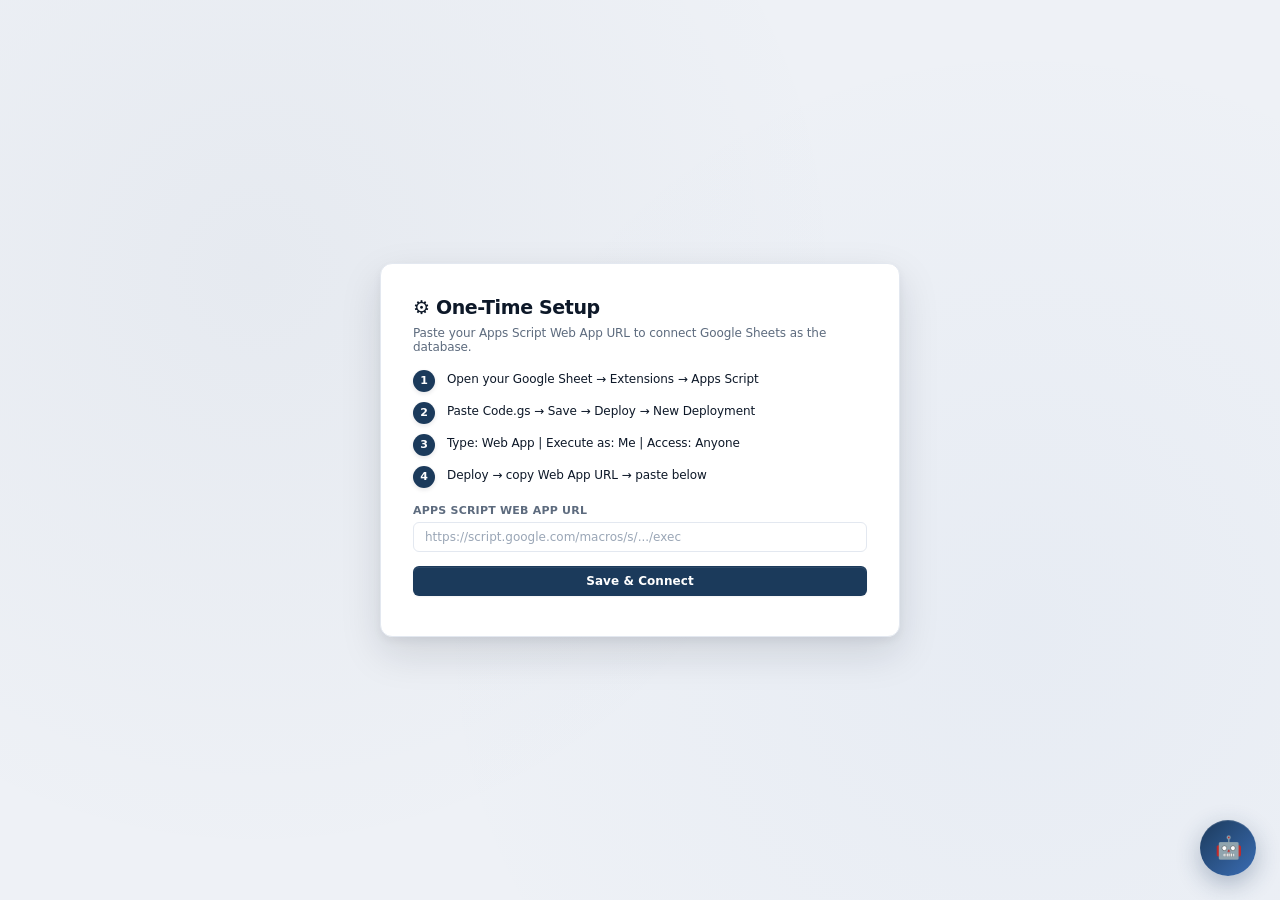
==== commit c4a6f818: "Add files via upload" ====
--- a/index.html
+++ b/index.html
@@ -36,17 +36,27 @@
         <div class="profile-title">BS Clients</div>
         <div class="profile-sub">Who's signing in?</div>
         <div style="display:flex;gap:16px;flex-wrap:wrap;justify-content:center">
-            <div class="profile-card" onclick="window.enterApp('jay')" tabindex="0">
-                <div class="profile-avatar" style="background:#1e3a5f">J</div>
+            <div class="profile-card" data-user="jay" tabindex="0" onclick="window._profileCardClick(event,'jay')" oncontextmenu="window._profileCardContext(event,'jay')">
+                <div class="profile-avatar-wrap">
+                    <div class="profile-avatar" style="background:#1e3a5f">J</div>
+                    <button class="profile-photo-btn" type="button" title="Upload photo" onclick="event.stopPropagation();window._pickProfilePhoto('jay')">📷</button>
+                </div>
                 <div class="profile-name">Jay</div>
                 <div style="font-size:10px;color:var(--text-muted)">Admin</div>
             </div>
-            <div class="profile-card" onclick="window.enterApp('cath')" tabindex="0">
-                <div class="profile-avatar" style="background:#be185d">C</div>
+            <div class="profile-card" data-user="cath" tabindex="0" onclick="window._profileCardClick(event,'cath')" oncontextmenu="window._profileCardContext(event,'cath')">
+                <div class="profile-avatar-wrap">
+                    <div class="profile-avatar" style="background:#be185d">C</div>
+                    <button class="profile-photo-btn" type="button" title="Upload photo" onclick="event.stopPropagation();window._pickProfilePhoto('cath')">📷</button>
+                </div>
                 <div class="profile-name">Cath</div>
                 <div style="font-size:10px;color:var(--text-muted)">Admin</div>
             </div>
         </div>
+        <div style="font-size:11px;color:var(--text-muted);margin-top:20px;text-align:center;opacity:.8">
+            Click 📷 to set a photo · Right-click card to remove
+        </div>
+        <input type="file" id="_profilePhotoFile" accept="image/*" style="display:none">
     </div>
 
     <!-- MAIN APP -->
@@ -68,6 +78,10 @@
                            style="width:300px;padding:5px 10px;border:1px solid var(--border);border-radius:5px;background:var(--card);color:var(--text);font-size:11px;outline:none">
                     <div id="topbarChatResults" class="topbar-chat-results" style="display:none;position:absolute;top:calc(100% + 4px);left:0;right:0;max-height:380px;overflow-y:auto;background:var(--card);border:1px solid var(--border);border-radius:6px;box-shadow:0 8px 24px var(--shadow-lg);z-index:5000"></div>
                 </div>
+                <span id="phClock" class="ph-clock" title="Philippine Standard Time (Asia/Manila)">
+                    <span class="ph-clock-flag">🇵🇭</span>
+                    <span class="ph-clock-time">--:--:-- --</span>
+                </span>
                 <span id="gmailTopStatus" class="gmail-status gmail-disconnected">Gmail: Off</span>
                 <span id="topbarUserBadge" class="user-badge"></span>
                 <button class="btn-topbar" onclick="window.doLogout()">Exit</button>
@@ -219,6 +233,15 @@
                             <span id="openrouterKeyStatus" style="font-size:11px;color:var(--success-text);margin-left:8px"></span>
                         </div>
                         <div style="font-size:10px;color:var(--text-muted);margin-top:6px;line-height:1.4">Used for SMS Generator. Free models are tried first — you only need credits if free quotas run out.</div>
+                    </div>
+                    <div class="settings-section">
+                        <h3>Quo URL <span style="font-size:10px;color:var(--text-muted);font-weight:400">(for "Open in SMS")</span></h3>
+                        <input id="quoUrlInput" placeholder="https://my.quo.com/" style="width:100%;margin-bottom:6px">
+                        <div style="display:flex;gap:6px;align-items:center;flex-wrap:wrap">
+                            <button class="btn btn-sm btn-primary" onclick="window._saveQuoUrlFromInput()">Save</button>
+                            <span id="quoUrlStatus" style="font-size:11px;color:var(--success-text);margin-left:8px"></span>
+                        </div>
+                        <div style="font-size:10px;color:var(--text-muted);margin-top:6px;line-height:1.4">When you click <b>📱 Open in SMS</b> in the SMS Generator, this URL opens (and reuses the same tab on every click). The generated SMS is also copied to your clipboard so you can paste it into Quo.</div>
                     </div>
                     <div class="settings-section">
                         <h3>Status Options</h3>
@@ -561,6 +584,7 @@
     <script src="gmail.js?v=2.5"></script>
     <script src="email.js?v=2.5"></script>
     <script src="leads.js?v=2.5"></script>
+    <script src="colresize.js?v=2.5"></script>
     <script src="init.js?v=2.5"></script>
     <script src="ui.js?v=2.5"></script>
     <script src="digest.js?v=2.5"></script>
@@ -571,5 +595,6 @@
     <script src="intake.js?v=2.5"></script>
     <script src="theme.js?v=2.5"></script>
     <script src="sticky.js?v=2.5"></script>
+    <script src="enhancements.js?v=2.5"></script>
 </body>
 </html>
--- a/styles.css
+++ b/styles.css
@@ -1,270 +1,692 @@
-/* ===== VARIABLES & THEME SETUP ===== */
+/* ============================================================
+   BS CLIENTS — REDESIGNED STYLESHEET
+   Same selectors, same functionality, modernized visual language.
+   ============================================================ */
+
+/* ===== DESIGN TOKENS ===== */
 :root {
-  --primary: #1e3a5f; --primary-hover: #163050; --primary-light: #eff6ff; --primary-border: #bfdbfe;
-  --bg: #f5f5f5; --card: #ffffff; --text: #1a1a1a; --text-muted: #6b7280; --border: #e5e7eb;
-  --success: #22c55e; --success-bg: #d1fae5; --success-text: #065f46;
-  --danger: #ef4444; --danger-bg: #fee2e2; --danger-text: #991b1b;
-  --warning: #f59e0b; --warning-bg: #fef3c7; --warning-text: #92400e;
-  --shadow: rgba(0,0,0,0.07); --shadow-lg: rgba(0,0,0,0.12);
-  --row-hover: #fffde7;
-  
-  /* Simple Animation Speeds */
-  --anim-fast: 0.1s;
-  --anim-normal: 0.15s;
-  --anim-slow: 0.2s;
-  /* Simple Animation Curves */
-  --curve-smooth: ease;
-  --curve-bounce: ease;
-}
-
-[data-theme="pink"] { --primary: #be185d; --primary-hover: #9d174d; --primary-light: #fce7f3; --primary-border: #fbcfe8; --success-bg: #fce7f3; --success-text: #9d174d; --row-hover: #fff0f6; }
-[data-theme="bw"] { --primary: #000; --primary-hover: #333; --primary-light: #f3f4f6; --primary-border: #d1d5db; --bg: #fff; --card: #fff; --text: #000; --text-muted: #6b7280; --border: #000; --success: #000; --success-bg: #f3f4f6; --success-text: #000; --danger: #000; --danger-bg: #f3f4f6; --danger-text: #000; --row-hover: #f5f5f5; }
-[data-theme="dark"] { --primary: #3b82f6; --primary-hover: #2563eb; --primary-light: #1e3a5f; --primary-border: #1e40af; --bg: #0f172a; --card: #1e293b; --text: #f1f5f9; --text-muted: #94a3b8; --border: #334155; --success: #22c55e; --success-bg: #166534; --success-text: #86efac; --danger: #ef4444; --danger-bg: #991b1b; --danger-text: #fca5a5; --warning: #f59e0b; --warning-bg: #92400e; --warning-text: #fcd34d; --shadow: rgba(0,0,0,0.3); --shadow-lg: rgba(0,0,0,0.5); --row-hover: #1e3a2f; }
+  /* Brand — refined deep navy with cooler highlights */
+  --primary: #1b3a5b;
+  --primary-hover: #12283f;
+  --primary-light: #eef3fa;
+  --primary-border: #c5d6ea;
+  --primary-accent: #3b6db4;
+
+  /* Premium gold accent — used sparingly for active/highlight states */
+  --gold: #c8a24a;
+  --gold-soft: #e8d39b;
+  --gold-bg: #faf4e4;
+
+  /* Surfaces — cooler off-white so white cards "float" */
+  --bg: #eef1f6;
+  --card: #ffffff;
+  --card-subtle: #f8fafc;
+
+  /* Text */
+  --text: #0d1828;
+  --text-muted: #5d6b7e;
+  --text-soft: #9aa6b6;
+  --border: #e3e8f0;
+  --border-strong: #ccd4e0;
+
+  /* Semantic */
+  --success: #15a34a;
+  --success-bg: #dcfce7;
+  --success-text: #14532d;
+  --danger: #dc2626;
+  --danger-bg: #fee2e2;
+  --danger-text: #7f1d1d;
+  --warning: #d97706;
+  --warning-bg: #fef3c7;
+  --warning-text: #78350f;
+
+  /* Shadows — refined multi-layer for premium depth */
+  --shadow-xs: 0 1px 2px rgba(13, 24, 40, 0.05);
+  --shadow-sm: 0 1px 2px rgba(13, 24, 40, 0.05), 0 2px 4px rgba(13, 24, 40, 0.04);
+  --shadow: 0 2px 4px rgba(13, 24, 40, 0.04), 0 6px 16px rgba(13, 24, 40, 0.07);
+  --shadow-lg: 0 4px 8px rgba(13, 24, 40, 0.05), 0 16px 40px rgba(13, 24, 40, 0.13);
+  --shadow-xl: 0 8px 16px rgba(13, 24, 40, 0.07), 0 32px 64px rgba(13, 24, 40, 0.18);
+
+  /* Row interactions */
+  --row-hover: #f3f7fd;
+
+  /* Motion */
+  --anim-fast: 120ms;
+  --anim-normal: 180ms;
+  --anim-slow: 260ms;
+  --curve-smooth: cubic-bezier(0.4, 0, 0.2, 1);
+  --curve-bounce: cubic-bezier(0.34, 1.56, 0.64, 1);
+
+  /* Radii */
+  --radius-sm: 4px;
+  --radius: 6px;
+  --radius-md: 8px;
+  --radius-lg: 12px;
+  --radius-xl: 16px;
+}
+
+[data-theme="pink"] {
+  --primary: #be185d;
+  --primary-hover: #9d174d;
+  --primary-light: #fdf2f8;
+  --primary-border: #f9c8db;
+  --primary-accent: #db2777;
+  --row-hover: #fdf2f8;
+}
+
+[data-theme="bw"] {
+  --primary: #111827;
+  --primary-hover: #000;
+  --primary-light: #f3f4f6;
+  --primary-border: #d1d5db;
+  --primary-accent: #374151;
+  --bg: #fafafa;
+  --card: #fff;
+  --text: #000;
+  --text-muted: #4b5563;
+  --border: #e5e7eb;
+  --row-hover: #f9fafb;
+}
+
+[data-theme="dark"] {
+  --primary: #60a5fa;
+  --primary-hover: #3b82f6;
+  --primary-light: #1e293b;
+  --primary-border: #334155;
+  --primary-accent: #818cf8;
+  --bg: #0b1220;
+  --card: #131c2e;
+  --card-subtle: #182236;
+  --text: #e2e8f0;
+  --text-muted: #94a3b8;
+  --text-soft: #64748b;
+  --border: #243049;
+  --border-strong: #334155;
+  --success: #4ade80;
+  --success-bg: #064e3b;
+  --success-text: #86efac;
+  --danger: #f87171;
+  --danger-bg: #7f1d1d;
+  --danger-text: #fecaca;
+  --warning: #fbbf24;
+  --warning-bg: #78350f;
+  --warning-text: #fde68a;
+  --shadow-sm: 0 1px 3px rgba(0,0,0,.35);
+  --shadow: 0 4px 12px rgba(0,0,0,.4);
+  --shadow-lg: 0 12px 32px rgba(0,0,0,.55);
+  --shadow-xl: 0 24px 56px rgba(0,0,0,.7);
+  --row-hover: #1a2942;
+}
 
 /* ===== RESET & BASE ===== */
 * { box-sizing: border-box; margin: 0; padding: 0; }
+
 body {
-  font-family: 'Inter', system-ui, -apple-system, sans-serif;
+  font-family: 'Inter', 'SF Pro Display', system-ui, -apple-system, sans-serif;
   background: var(--bg);
   color: var(--text);
   height: 100vh;
   overflow: hidden;
   -webkit-font-smoothing: antialiased;
   -moz-osx-font-smoothing: grayscale;
-}
-
-body[data-fs="sm"] .content, body[data-fs="sm"] .sidebar { zoom: 0.85; }
+  font-feature-settings: 'cv02', 'cv03', 'cv04', 'cv11';
+  letter-spacing: -0.005em;
+}
+
+body[data-fs="sm"] .content, body[data-fs="sm"] .sidebar { zoom: 0.88; }
 body[data-fs="md"] .content, body[data-fs="md"] .sidebar { zoom: 1; }
-body[data-fs="lg"] .content, body[data-fs="lg"] .sidebar { zoom: 1.15; }
-body[data-fs="xl"] .content, body[data-fs="xl"] .sidebar { zoom: 1.30; }
-
-/* ===== LAYOUT STRUCTURE ===== */
+body[data-fs="lg"] .content, body[data-fs="lg"] .sidebar { zoom: 1.12; }
+body[data-fs="xl"] .content, body[data-fs="xl"] .sidebar { zoom: 1.28; }
+
+/* Scrollbars — slim & modern */
+::-webkit-scrollbar { width: 10px; height: 10px; }
+::-webkit-scrollbar-track { background: transparent; }
+::-webkit-scrollbar-thumb {
+  background: var(--border-strong);
+  border-radius: 8px;
+  border: 2px solid var(--bg);
+}
+::-webkit-scrollbar-thumb:hover { background: var(--text-soft); }
+
+/* ===== LAYOUT ===== */
 .app { display: flex; flex-direction: column; height: 100vh; overflow: hidden; }
 
+/* ── Topbar — subtle gradient header ── */
 .topbar {
-  background: var(--primary);
+  background: linear-gradient(135deg, var(--primary) 0%, var(--primary-hover) 100%);
   color: #fff;
-  padding: 0 16px;
+  padding: 0 20px;
   display: flex;
   align-items: center;
   justify-content: space-between;
-  height: 52px;
+  height: 56px;
   flex-shrink: 0;
-  gap: 10px;
-  box-shadow: 0 2px 8px var(--shadow-lg);
+  gap: 12px;
+  box-shadow: 0 1px 0 rgba(255,255,255,0.06) inset, 0 4px 16px rgba(15, 23, 42, 0.18);
   position: relative;
   z-index: 100;
-  animation: none;
-}
-.topbar h1 { font-size: 14px; font-weight: 600; white-space: nowrap; letter-spacing: 0.02em; }
-.topbar-right { display: flex; align-items: center; gap: 8px; flex-shrink: 0; }
-/* Bible Verse Ticker */
-.verse-ticker-wrap { flex:1; overflow:hidden; margin:0 16px; position:relative; height:100%; display:flex; align-items:center; mask-image:linear-gradient(to right,transparent 0%,black 8%,black 92%,transparent 100%); -webkit-mask-image:linear-gradient(to right,transparent 0%,black 8%,black 92%,transparent 100%); }
-.verse-ticker { display:inline-block; white-space:nowrap; font-size:12px; color:rgba(255,255,255,0.85); font-style:italic; letter-spacing:0.02em; animation:versescroll 30s linear infinite; cursor:pointer; }
-.verse-ticker:hover { animation-play-state:paused; color:#fff; }
-@keyframes versescroll { 0% { transform:translateX(100vw); } 100% { transform:translateX(-100%); } }
+}
+
+.topbar h1 {
+  font-size: 15px;
+  font-weight: 700;
+  letter-spacing: -0.01em;
+  white-space: nowrap;
+  display: flex;
+  align-items: center;
+  gap: 8px;
+}
+.topbar h1::before {
+  content: '';
+  display: inline-block;
+  width: 6px;
+  height: 6px;
+  border-radius: 50%;
+  background: #fbbf24;
+  box-shadow: 0 0 8px rgba(251, 191, 36, 0.6);
+}
+
+.topbar-right { display: flex; align-items: center; gap: 10px; flex-shrink: 0; }
+
+/* Verse ticker */
+.verse-ticker-wrap {
+  flex: 1;
+  overflow: hidden;
+  margin: 0 20px;
+  position: relative;
+  height: 100%;
+  display: flex;
+  align-items: center;
+  mask-image: linear-gradient(to right, transparent 0%, black 8%, black 92%, transparent 100%);
+  -webkit-mask-image: linear-gradient(to right, transparent 0%, black 8%, black 92%, transparent 100%);
+}
+.verse-ticker {
+  display: inline-block;
+  white-space: nowrap;
+  font-size: 12px;
+  color: rgba(255, 255, 255, 0.78);
+  font-style: italic;
+  letter-spacing: 0.01em;
+  font-weight: 400;
+  animation: versescroll 30s linear infinite;
+  cursor: pointer;
+}
+.verse-ticker:hover { animation-play-state: paused; color: #fff; }
+@keyframes versescroll {
+  0%   { transform: translateX(100vw); }
+  100% { transform: translateX(-100%); }
+}
+
 /* Sticky Notes */
-.sticky-note { resize:both; overflow:auto; }
-.sticky-note.hidden { display:none !important; }
-@keyframes slideUp { from { transform:translateY(20px); opacity:0; } to { transform:translateY(0); opacity:1; } }
-
+.sticky-note { resize: both; overflow: auto; }
+.sticky-note.hidden { display: none !important; }
+
+/* Topbar search */
 .search-global { flex: 1; max-width: 280px; position: relative; }
 .search-global input {
-  width: 100%; padding: 5px 10px 5px 30px; font-size: 12px; border-radius: 20px;
-  border: 1px solid rgba(255,255,255,.3); background: rgba(255,255,255,.1); color: #fff; outline: none;
-  transition: background var(--anim-normal) var(--curve-bounce), border-color var(--anim-normal) var(--curve-bounce), transform var(--anim-normal) var(--curve-bounce);
-}
-.search-global input:focus { background: rgba(255,255,255,.2); border-color: rgba(255,255,255,.5); transform: scale(1.02); }
-.search-global input::placeholder { color: rgba(255,255,255,.5); }
-.search-global::before { content: '🔍'; position: absolute; left: 9px; top: 50%; transform: translateY(-50%); font-size: 11px; opacity: 0.7; }
-
-.user-badge { 
-  font-size: 11px; background: rgba(255,255,255,.15); padding: 3px 8px; border-radius: 20px; white-space: nowrap;
-  animation: fadeIn var(--anim-slow) ease 0.3s both;
-}
-.gmail-status { 
-  font-size: 10px; padding: 2px 7px; border-radius: 20px; font-weight: 600; white-space: nowrap; 
-  transition: all var(--anim-normal) var(--curve-bounce);
-  animation: gentlePulse 2.5s ease-in-out infinite;
-}
-.gmail-connected { background: var(--success-bg); color: var(--success-text); }
-.gmail-disconnected { background: var(--danger-bg); color: var(--danger-text); }
+  width: 100%;
+  padding: 7px 12px 7px 32px;
+  font-size: 12px;
+  border-radius: 8px;
+  border: 1px solid rgba(255, 255, 255, 0.18);
+  background: rgba(255, 255, 255, 0.1);
+  color: #fff;
+  outline: none;
+  transition: all var(--anim-normal) var(--curve-smooth);
+}
+.search-global input:focus {
+  background: rgba(255, 255, 255, 0.18);
+  border-color: rgba(255, 255, 255, 0.4);
+  box-shadow: 0 0 0 3px rgba(255, 255, 255, 0.08);
+}
+.search-global input::placeholder { color: rgba(255, 255, 255, 0.55); }
+.search-global::before {
+  content: '🔍';
+  position: absolute;
+  left: 10px;
+  top: 50%;
+  transform: translateY(-50%);
+  font-size: 11px;
+  opacity: 0.65;
+}
+
+/* Inline lookup */
+.inline-chat input {
+  width: 300px;
+  padding: 7px 12px !important;
+  border: 1px solid rgba(255, 255, 255, 0.18) !important;
+  border-radius: 8px !important;
+  background: rgba(255, 255, 255, 0.1) !important;
+  color: #fff !important;
+  font-size: 12px !important;
+  outline: none;
+  transition: all var(--anim-normal) var(--curve-smooth);
+}
+.inline-chat input::placeholder { color: rgba(255, 255, 255, 0.55); }
+.inline-chat input:focus {
+  background: rgba(255, 255, 255, 0.18) !important;
+  border-color: rgba(255, 255, 255, 0.4) !important;
+  box-shadow: 0 0 0 3px rgba(255, 255, 255, 0.08) !important;
+}
+
+.topbar-chat-results {
+  background: var(--card) !important;
+  border: 1px solid var(--border) !important;
+  border-radius: var(--radius-md) !important;
+  box-shadow: var(--shadow-lg) !important;
+  color: var(--text);
+  overflow: hidden;
+}
+
+.user-badge {
+  /* full definition below in profile-photo section */
+}
+
+/* Philippine real-time clock — same visual weight as gmail/user chips */
+.ph-clock {
+  display: inline-flex;
+  align-items: center;
+  gap: 8px;
+  background: rgba(255, 255, 255, 0.14);
+  border: 1px solid rgba(255, 255, 255, 0.1);
+  padding: 6px 14px;
+  border-radius: 22px;
+  font-size: 14px;
+  font-weight: 700;
+  color: #fff;
+  white-space: nowrap;
+  letter-spacing: 0.02em;
+  font-variant-numeric: tabular-nums;
+  font-feature-settings: 'tnum';
+}
+.ph-clock-flag { font-size: 16px; line-height: 1; }
+.ph-clock-time { min-width: 100px; text-align: right; }
+
+.gmail-status {
+  font-size: 10px;
+  padding: 3px 9px;
+  border-radius: 20px;
+  font-weight: 700;
+  white-space: nowrap;
+  letter-spacing: 0.02em;
+  text-transform: uppercase;
+}
+.gmail-connected {
+  background: rgba(34, 197, 94, 0.18);
+  color: #86efac;
+  border: 1px solid rgba(34, 197, 94, 0.3);
+}
+.gmail-disconnected {
+  background: rgba(239, 68, 68, 0.18);
+  color: #fca5a5;
+  border: 1px solid rgba(239, 68, 68, 0.3);
+}
 
 .btn-topbar {
-  font-size: 11px; background: rgba(255,255,255,.1); border: 1px solid rgba(255,255,255,.2);
-  color: #fff; padding: 3px 8px; border-radius: 5px; cursor: pointer; white-space: nowrap;
-  transition: transform var(--anim-normal) var(--curve-bounce), background var(--anim-fast), box-shadow var(--anim-normal);
-}
-.btn-topbar:hover { background: rgba(255,255,255,.2); }
-.btn-topbar:active { transform: translateY(0) scale(0.98); }
-
-.counters { background: var(--primary); padding: 6px 16px 10px; display: flex; gap: 10px; flex-wrap: wrap; border-top: 1px solid rgba(255,255,255,.1); }
+  font-size: 11px;
+  font-weight: 500;
+  background: rgba(255, 255, 255, 0.1);
+  border: 1px solid rgba(255, 255, 255, 0.18);
+  color: #fff;
+  padding: 6px 12px;
+  border-radius: 7px;
+  cursor: pointer;
+  white-space: nowrap;
+  transition: all var(--anim-fast) var(--curve-smooth);
+  letter-spacing: 0.01em;
+}
+.btn-topbar:hover {
+  background: rgba(255, 255, 255, 0.2);
+  border-color: rgba(255, 255, 255, 0.3);
+  transform: translateY(-1px);
+}
+.btn-topbar:active { transform: translateY(0); }
+
+/* ── Counters bar ── */
+.counters {
+  background: linear-gradient(180deg, var(--primary-hover) 0%, rgba(15, 23, 42, 0.4) 100%);
+  background-color: var(--primary-hover);
+  padding: 8px 20px 10px;
+  display: flex;
+  gap: 8px;
+  flex-wrap: wrap;
+  align-items: center;
+  border-top: 1px solid rgba(255, 255, 255, 0.06);
+}
 .counter-pill {
-  background: rgba(255,255,255,.12); border-radius: 20px; padding: 3px 12px;
-  font-size: 11px; color: #fff; font-weight: 500; cursor: default;
-  transition: background var(--anim-normal) var(--curve-bounce), transform var(--anim-normal) var(--curve-bounce);
-}
-.counter-pill:hover { background: rgba(255,255,255,.2); transform: translateY(-2px) scale(1.05); }
-.counter-pill span { font-weight: 700; margin-left: 3px; }
+  background: rgba(255, 255, 255, 0.1);
+  border: 1px solid rgba(255, 255, 255, 0.12);
+  border-radius: 8px;
+  padding: 5px 14px;
+  font-size: 11px;
+  color: rgba(255, 255, 255, 0.85);
+  font-weight: 500;
+  cursor: default;
+  letter-spacing: 0.02em;
+  transition: all var(--anim-fast) var(--curve-smooth);
+  display: inline-flex;
+  align-items: center;
+  gap: 8px;
+}
+.counter-pill:hover {
+  background: rgba(255, 255, 255, 0.18);
+  color: #fff;
+  border-color: rgba(255, 255, 255, 0.22);
+  transform: translateY(-1px);
+}
+.counter-pill span {
+  font-weight: 700;
+  color: #fff;
+  background: rgba(255, 255, 255, 0.12);
+  padding: 1px 7px;
+  border-radius: 10px;
+  font-size: 10px;
+  letter-spacing: 0;
+}
 
 .sync-bar {
-  background: var(--primary); padding: 3px 16px; font-size: 10px; color: rgba(255,255,255,.6);
-  display: flex; align-items: center; gap: 6px; min-height: 20px;
-}
-.sync-dot { 
-  width: 6px; height: 6px; border-radius: 50%; background: #9ca3af; flex-shrink: 0; 
-  transition: background var(--anim-fast), transform var(--anim-fast);
-}
-.sync-dot.syncing { background: var(--warning); animation: syncPulse 1.2s ease-in-out infinite; }
-.sync-dot.ok { background: var(--success); animation: successPop 0.5s var(--curve-bounce); }
-.sync-dot.err { background: var(--danger); animation: shake 0.4s var(--curve-bounce); }
-
+  background: var(--primary-hover);
+  padding: 5px 20px;
+  font-size: 10px;
+  color: rgba(255, 255, 255, 0.55);
+  display: flex;
+  align-items: center;
+  gap: 8px;
+  min-height: 22px;
+  letter-spacing: 0.02em;
+  font-weight: 500;
+}
+.sync-dot {
+  width: 7px;
+  height: 7px;
+  border-radius: 50%;
+  background: #94a3b8;
+  flex-shrink: 0;
+  transition: background var(--anim-fast);
+  box-shadow: 0 0 0 0 currentColor;
+}
+.sync-dot.syncing { background: #fbbf24; animation: syncPulse 1.4s ease-in-out infinite; }
+.sync-dot.ok      { background: #4ade80; box-shadow: 0 0 8px rgba(74, 222, 128, 0.6); }
+.sync-dot.err     { background: #f87171; box-shadow: 0 0 8px rgba(248, 113, 113, 0.5); animation: shake 0.4s; }
+
+/* ── Main split ── */
 .main { display: flex; flex-direction: column-reverse; flex: 1; overflow: hidden; }
-.sidebar { 
-  width: 100%; 
-  background: var(--card); 
-  border-top: 1px solid var(--border); 
+
+/* ── Tab bar (bottom-positioned nav) ── */
+.sidebar {
+  width: 100%;
+  background: var(--card);
+  border-top: 1px solid var(--border);
   border-right: none;
-  flex-shrink: 0; 
+  flex-shrink: 0;
   overflow-x: auto;
   overflow-y: hidden;
   display: flex;
   flex-direction: row;
   align-items: stretch;
-  padding: 0 8px;
+  padding: 0 10px;
   gap: 2px;
-  height: 34px;
+  height: 38px;
   scrollbar-width: thin;
-}
-.sidebar::-webkit-scrollbar { height: 6px; }
-.sidebar::-webkit-scrollbar-thumb { background: var(--border); border-radius: 3px; }
-.sidebar-section { 
-  padding: 0; 
-  display: flex; 
-  flex-direction: row; 
+  box-shadow: 0 -1px 3px rgba(15, 23, 42, 0.03);
+}
+.sidebar::-webkit-scrollbar { height: 4px; }
+.sidebar::-webkit-scrollbar-thumb { background: var(--border-strong); border-radius: 2px; }
+
+.sidebar-section {
+  padding: 0;
+  display: flex;
+  flex-direction: row;
   align-items: stretch;
   gap: 1px;
   border-right: 1px solid var(--border);
-  padding-right: 6px;
-  margin-right: 4px;
+  padding-right: 8px;
+  margin-right: 6px;
+  position: relative;
 }
 .sidebar-section:last-child { border-right: none; }
-.sidebar-label { 
-  display: none; /* Hidden in bottom tab mode — section dividers replace headers */
-}
+.sidebar-label { display: none; }
+
 .nav-item {
-  display: inline-flex; 
-  align-items: center; 
-  justify-content: flex-start; 
-  padding: 0 12px;
-  font-size: 11px; 
-  color: var(--text); 
-  cursor: pointer; 
-  border-left: none;
+  display: inline-flex;
+  align-items: center;
+  justify-content: flex-start;
+  padding: 0 14px;
+  font-size: 12px;
+  font-weight: 500;
+  color: var(--text-muted);
+  cursor: pointer;
+  border: none;
   border-top: 2px solid transparent;
+  border-bottom: 2px solid transparent;
   border-radius: 0;
   outline: none;
   white-space: nowrap;
-  gap: 6px;
-  transition: background var(--anim-fast), color var(--anim-fast), border-color var(--anim-fast);
-}
-.nav-item:hover, .nav-item:focus { background: var(--primary-light); color: var(--primary); }
-.nav-item.active { 
-  background: var(--primary-light); 
-  color: var(--primary); 
-  border-left-color: transparent;
+  gap: 7px;
+  letter-spacing: 0.005em;
+  transition: color var(--anim-fast), background var(--anim-fast), border-color var(--anim-fast);
+}
+.nav-item:hover, .nav-item:focus {
+  background: var(--primary-light);
+  color: var(--primary);
+}
+.nav-item.active {
+  background: var(--primary-light);
+  color: var(--primary);
   border-top-color: var(--primary);
-  font-weight: 600; 
-}
-.nav-badge { 
-  background: var(--border); 
-  color: var(--text); 
-  font-size: 9px; 
-  padding: 1px 6px; 
-  border-radius: 10px; 
-  font-weight: 600; 
-  transition: background var(--anim-fast), transform var(--anim-fast);
-}
-.nav-item.active .nav-badge { background: var(--primary); color: #fff; }
-.nav-item:hover .nav-badge { transform: scale(1.05); }
-
-.content { flex: 1; overflow: hidden; padding: 16px; min-height: 0; display: flex; flex-direction: column; }
-
-/* ===== PAGE ANIMATIONS ===== */
-.page { 
-  display: none; opacity: 0; transform: translateY(15px); 
-  transition: opacity var(--anim-normal) var(--curve-smooth), transform var(--anim-normal) var(--curve-bounce);
-}
-.page.active { display: flex; flex-direction: column; flex: 1; min-height: 0; overflow-y: auto; opacity: 1; transform: translateY(0); }
-/* Pages that contain a flex:1 table-wrap manage their own scroll — hide page-level scrollbar for them */
+  font-weight: 600;
+}
+
+.nav-badge {
+  background: var(--border);
+  color: var(--text-muted);
+  font-size: 9px;
+  padding: 2px 7px;
+  border-radius: 10px;
+  font-weight: 700;
+  letter-spacing: 0.02em;
+  transition: all var(--anim-fast);
+  min-width: 18px;
+  text-align: center;
+}
+.nav-item.active .nav-badge {
+  background: var(--primary);
+  color: #fff;
+}
+.nav-item:hover .nav-badge {
+  background: var(--primary-border);
+  color: var(--primary);
+}
+
+.content {
+  flex: 1;
+  overflow: hidden;
+  padding: 18px 20px;
+  min-height: 0;
+  display: flex;
+  flex-direction: column;
+}
+
+/* ===== PAGE TRANSITIONS ===== */
+.page {
+  display: none;
+  opacity: 0;
+  transform: translateY(8px);
+  transition: opacity var(--anim-normal) var(--curve-smooth), transform var(--anim-normal) var(--curve-smooth);
+}
+.page.active {
+  display: flex;
+  flex-direction: column;
+  flex: 1;
+  min-height: 0;
+  overflow-y: auto;
+  opacity: 1;
+  transform: translateY(0);
+}
 #page-pc.active, #page-o.active, #page-dbb.active, #page-clients.active,
-#page-star.active, #page-retainer.active, #page-drop.active, #page-intake.active { overflow-y: hidden; }
-
-.page-header { 
-  display: flex; align-items: center; justify-content: space-between; margin-bottom: 12px; 
-  animation: slideIn var(--anim-slow) var(--curve-bounce);
-}
-.page-title { font-size: 15px; font-weight: 600; color: var(--primary); }
+#page-star.active, #page-retainer.active, #page-drop.active, #page-intake.active {
+  overflow-y: hidden;
+}
+
+.page-header {
+  display: flex;
+  align-items: center;
+  justify-content: space-between;
+  margin-bottom: 14px;
+  padding-bottom: 12px;
+  border-bottom: 1px solid var(--border);
+}
+.page-title {
+  font-size: 17px;
+  font-weight: 700;
+  color: var(--text);
+  letter-spacing: -0.015em;
+  display: flex;
+  align-items: center;
+  gap: 8px;
+}
+.page-title::before {
+  content: '';
+  display: inline-block;
+  width: 3px;
+  height: 16px;
+  background: var(--primary);
+  border-radius: 2px;
+}
 
 /* ===== FORM ELEMENTS ===== */
 select, input, textarea {
-  font-family: inherit; font-size: 12px; border: 1px solid var(--border); border-radius: 5px;
-  padding: 5px 9px; background: var(--card); color: var(--text); outline: none;
-  transition: border-color var(--anim-normal) var(--curve-bounce), box-shadow var(--anim-normal) var(--curve-bounce), transform var(--anim-normal) var(--curve-bounce);
-}
-select:focus, input:focus, textarea:focus { 
-  border-color: var(--primary); box-shadow: 0 0 0 3px var(--primary-light); transform: scale(1.01);
-}
+  font-family: inherit;
+  font-size: 12px;
+  border: 1px solid var(--border);
+  border-radius: var(--radius);
+  padding: 7px 11px;
+  background: var(--card);
+  color: var(--text);
+  outline: none;
+  transition: border-color var(--anim-fast), box-shadow var(--anim-fast), background var(--anim-fast);
+}
+select:hover, input:hover, textarea:hover { border-color: var(--border-strong); }
+select:focus, input:focus, textarea:focus {
+  border-color: var(--primary);
+  box-shadow: 0 0 0 3px rgba(30, 58, 95, 0.1);
+}
+[data-theme="dark"] select:focus,
+[data-theme="dark"] input:focus,
+[data-theme="dark"] textarea:focus {
+  box-shadow: 0 0 0 3px rgba(96, 165, 250, 0.18);
+}
+input::placeholder, textarea::placeholder { color: var(--text-soft); }
 
 /* ===== BUTTONS ===== */
 .btn {
-  font-family: inherit; font-size: 12px; padding: 6px 12px; border-radius: 5px; border: none;
-  cursor: pointer; font-weight: 500; transform: translateY(0);
-  transition: all var(--anim-normal) var(--curve-bounce);
-  position: relative; overflow: hidden;
+  font-family: inherit;
+  font-size: 12px;
+  padding: 7px 14px;
+  border-radius: var(--radius);
+  border: 1px solid transparent;
+  cursor: pointer;
+  font-weight: 600;
+  letter-spacing: 0.01em;
+  transition: all var(--anim-fast) var(--curve-smooth);
+  position: relative;
+  display: inline-flex;
+  align-items: center;
+  justify-content: center;
+  gap: 6px;
+  white-space: nowrap;
 }
 .btn:active { transform: scale(0.97); }
-
-.btn-primary { background: var(--primary); color: #fff; }
-.btn-primary:hover { 
+.btn:focus-visible { box-shadow: 0 0 0 3px rgba(30, 58, 95, 0.18); }
+
+.btn-primary {
+  background: var(--primary);
+  color: #fff;
+  box-shadow: var(--shadow-xs);
+}
+.btn-primary:hover {
   background: var(--primary-hover);
-}
-
-.btn-sm { padding: 3px 8px; font-size: 11px; }
-
-.btn-danger { background: var(--danger-bg); color: var(--danger-text); }
-.btn-danger:hover { 
-  background: var(--danger); color: #fff;
-}
-
-.btn-success { background: var(--success-bg); color: var(--success-text); }
-.btn-success:hover { 
-  background: var(--success); color: #fff;
-}
-
-.btn-outline { background: var(--card); border: 1px solid var(--border); color: var(--text); }
-.btn-outline:hover { 
-  background: var(--primary-light); border-color: var(--primary);
+  box-shadow: var(--shadow-sm);
+  transform: translateY(-1px);
+}
+
+.btn-sm { padding: 4px 10px; font-size: 11px; }
+
+.btn-danger {
+  background: var(--danger-bg);
+  color: var(--danger-text);
+  border-color: transparent;
+}
+.btn-danger:hover {
+  background: var(--danger);
+  color: #fff;
+  box-shadow: 0 2px 8px rgba(220, 38, 38, 0.25);
+}
+
+.btn-success {
+  background: var(--success-bg);
+  color: var(--success-text);
+}
+.btn-success:hover {
+  background: var(--success);
+  color: #fff;
+  box-shadow: 0 2px 8px rgba(22, 163, 74, 0.25);
+}
+
+.btn-outline {
+  background: var(--card);
+  border: 1px solid var(--border);
+  color: var(--text);
+  box-shadow: var(--shadow-xs);
+}
+.btn-outline:hover {
+  background: var(--primary-light);
+  border-color: var(--primary-border);
+  color: var(--primary);
 }
 
 /* ===== TABLES ===== */
-.table-wrap { 
-  overflow-x: auto; overflow-y: auto; flex: 1; min-height: 0; border-radius: 6px; 
-  border: 1px solid var(--border); background: var(--card);
-}
-table { width: max-content; min-width: 100%; border-collapse: separate; border-spacing: 0; font-size: 12px; border-radius: 6px; table-layout: auto; }
+.table-wrap {
+  overflow-x: auto;
+  overflow-y: auto;
+  flex: 1;
+  min-height: 0;
+  border-radius: var(--radius-md);
+  border: 1px solid var(--border);
+  background: var(--card);
+  box-shadow: var(--shadow-xs);
+}
+table {
+  width: max-content;
+  min-width: 100%;
+  border-collapse: separate;
+  border-spacing: 0;
+  font-size: 12px;
+  table-layout: auto;
+}
 
 thead tr { position: sticky; top: 0; z-index: 20; }
 th {
-  background: var(--primary-light); padding: 5px 6px; text-align: left; font-weight: 600; color: var(--text);
-  font-size: 10px; border-bottom: 1px solid var(--border); white-space: nowrap; cursor: pointer; user-select: none; position: relative;
-  transition: background var(--anim-fast);
-}
-th:hover { background: var(--primary-border); }
-th.sort-asc::after { content: ' ▲'; font-size: 9px; color: var(--primary); }
-th.sort-desc::after { content: ' ▼'; font-size: 9px; color: var(--primary); }
-
-/* Column Resizing */
+  background: var(--card-subtle);
+  padding: 8px 10px;
+  text-align: left;
+  font-weight: 600;
+  color: var(--text-muted);
+  font-size: 10px;
+  text-transform: uppercase;
+  letter-spacing: 0.06em;
+  border-bottom: 1px solid var(--border);
+  white-space: nowrap;
+  cursor: pointer;
+  user-select: none;
+  position: relative;
+  transition: background var(--anim-fast), color var(--anim-fast);
+}
+th:hover { background: var(--primary-light); color: var(--primary); }
+th.sort-asc::after  { content: ' ↑'; font-size: 10px; color: var(--primary); margin-left: 2px; }
+th.sort-desc::after { content: ' ↓'; font-size: 10px; color: var(--primary); margin-left: 2px; }
+
+/* Column resize handle */
 th.resizable { position: relative; }
 th.resizable .resizer {
   position: absolute;
@@ -275,1053 +697,1550 @@
   cursor: col-resize;
   user-select: none;
   z-index: 10;
-}
-th.resizable .resizer:hover {
-  background: var(--primary);
-  opacity: 0.5;
-}
-th.resizable .resizer:active {
-  background: var(--primary);
-  opacity: 0.8;
-}
-
-th.chk-col, td.chk-col { width: 28px; min-width: 28px; max-width: 28px; padding: 5px 2px; text-align: center; }
-td.chk-col input[type=checkbox] { width: 13px; height: 13px; margin: 0; cursor: pointer; accent-color: var(--primary); }
-
-th.frozen, td.frozen { position: sticky; background: var(--card); z-index: 10; }
+  transition: background var(--anim-fast);
+}
+th.resizable .resizer:hover { background: var(--primary); opacity: 0.4; }
+th.resizable .resizer:active { background: var(--primary); opacity: 0.7; }
+
+th.chk-col, td.chk-col {
+  width: 30px;
+  min-width: 30px;
+  max-width: 30px;
+  padding: 5px 2px;
+  text-align: center;
+}
+td.chk-col input[type=checkbox] {
+  width: 13px;
+  height: 13px;
+  margin: 0;
+  cursor: pointer;
+  accent-color: var(--primary);
+}
+
+th.frozen, td.frozen {
+  position: sticky;
+  background: var(--card);
+  z-index: 10;
+}
 td.frozen { background: var(--card); }
-/* Inline background-color on td beats this via specificity when set with !important */
-/* Row highlight colors must override frozen cell backgrounds */
 td.frozen[style*="background-color"] { z-index: 10; }
-th.frozen { background: var(--primary-light); z-index: 25; }
-
-tr { 
-  transition: background-color var(--anim-fast) ease, opacity var(--anim-fast) ease;
-}
-tr:hover { 
-  background-color: var(--row-hover);
-}
+th.frozen { background: var(--card-subtle); z-index: 25; }
+
+tr {
+  transition: background-color var(--anim-fast) ease;
+}
+tr:hover { background-color: var(--row-hover); }
 tr:hover td.frozen { background-color: var(--row-hover); }
-tr.row-review td, tr.row-review td.frozen { background-color: #00CF00 !important; color: #003300 !important; }
-tr.row-review td a, tr.row-review td select { color: #003300 !important; }
-tr.row-drop td, tr.row-drop td.frozen { background-color: #ED6C69 !important; color: #3a0000 !important; }
-tr.row-drop td a, tr.row-drop td select { color: #3a0000 !important; }
+
+/* Status row colors — refined, less harsh */
+tr.row-review td,
+tr.row-review td.frozen {
+  background-color: #bbf7d0 !important;
+  color: #14532d !important;
+}
+tr.row-review td a, tr.row-review td select { color: #14532d !important; }
+tr.row-drop td,
+tr.row-drop td.frozen {
+  background-color: #fecaca !important;
+  color: #7f1d1d !important;
+}
+tr.row-drop td a, tr.row-drop td select { color: #7f1d1d !important; }
 
 th.f-chk-1, td.f-chk-1 { left: 0px; }
-th.f-chk-2, td.f-chk-2 { left: 28px; }
-th.f-chk-3, td.f-chk-3 { left: 56px; }
-th.f-chk-4, td.f-chk-4 { left: 84px; }
-th.f-chk-5, td.f-chk-5 { left: 112px; }
-/* f-date starts at 0 — Duration column is NOT frozen, no checkbox cols precede it */
-th.f-date, td.f-date { left: 0px; width: 90px; min-width: 90px; max-width: 90px; }
-th.f-name, td.f-name { left: 90px; min-width: 130px; box-shadow: 2px 0 4px -2px var(--shadow-lg); }
-
-td { padding: 4px 6px; border-bottom: 1px solid var(--border); color: var(--text); vertical-align: middle; font-size: 11px; }
+th.f-chk-2, td.f-chk-2 { left: 30px; }
+th.f-chk-3, td.f-chk-3 { left: 60px; }
+th.f-chk-4, td.f-chk-4 { left: 90px; }
+th.f-chk-5, td.f-chk-5 { left: 120px; }
+th.f-date, td.f-date {
+  left: 0px;
+  width: 90px;
+  min-width: 90px;
+  max-width: 90px;
+}
+th.f-name, td.f-name {
+  left: 90px;
+  min-width: 130px;
+  box-shadow: 4px 0 6px -4px rgba(15, 23, 42, 0.1);
+}
+
+td {
+  padding: 7px 10px;
+  border-bottom: 1px solid var(--border);
+  color: var(--text);
+  vertical-align: middle;
+  font-size: 11px;
+}
 tr:last-child td { border-bottom: none; }
 tr:focus { outline: 2px solid var(--primary); outline-offset: -2px; }
 
-td.editable { cursor: text; transition: background var(--anim-fast); }
-td.editable:hover { background: var(--warning-bg); }
+td.editable { cursor: text; transition: background var(--anim-fast); position: relative; }
+td.editable:hover {
+  background: rgba(245, 158, 11, 0.08);
+  box-shadow: inset 0 0 0 1px rgba(245, 158, 11, 0.3);
+}
 
 /* ===== BADGES ===== */
-.badge { 
-  display: inline-flex; align-items: center; padding: 1px 7px; border-radius: 9px; font-size: 10px; font-weight: 600; 
-  transition: transform var(--anim-normal) var(--curve-bounce);
-}
-.badge:hover { transform: scale(1.1); }
-.badge-hot { background: var(--danger-bg); color: var(--danger-text); }
-.badge-cold { background: var(--primary-light); color: var(--primary); }
-.badge-pc { background: #ede9fe; color: #5b21b6; }
-.badge-star { background: var(--warning-bg); color: var(--warning-text); }
-.badge-o { background: var(--success-bg); color: var(--success-text); }
-.badge-dbb { background: #ffedd5; color: #9a3412; }
-.badge-clients { background: #dcfce7; color: #166534; }
-.badge-drop { background: #f3f4f6; color: #6b7280; }
-.badge-retainer { background: #e0f2fe; color: #075985; }
-.badge-intake { background: #f3e8ff; color: #6b21a8; }
-
-/* ===== MODALS & OVERLAYS ===== */
+.badge {
+  display: inline-flex;
+  align-items: center;
+  padding: 2px 9px;
+  border-radius: 12px;
+  font-size: 10px;
+  font-weight: 600;
+  letter-spacing: 0.02em;
+  text-transform: uppercase;
+}
+.badge-hot      { background: var(--danger-bg); color: var(--danger-text); }
+.badge-cold     { background: var(--primary-light); color: var(--primary); }
+.badge-pc       { background: #ede9fe; color: #5b21b6; }
+.badge-star     { background: var(--warning-bg); color: var(--warning-text); }
+.badge-o        { background: var(--success-bg); color: var(--success-text); }
+.badge-dbb      { background: #ffedd5; color: #9a3412; }
+.badge-clients  { background: #d1fae5; color: #065f46; }
+.badge-drop     { background: #f3f4f6; color: #4b5563; }
+.badge-retainer { background: #dbeafe; color: #1e40af; }
+.badge-intake   { background: #f3e8ff; color: #6b21a8; }
+
+/* ===== MODALS ===== */
 .modal-overlay {
-  position: fixed; inset: 0; background: rgba(0,0,0,.5); z-index: 1000;
-  display: flex; align-items: center; justify-content: center; padding: 16px;
-  opacity: 0; pointer-events: none; backdrop-filter: blur(3px);
-  transition: opacity var(--anim-normal) var(--curve-smooth), backdrop-filter var(--anim-normal);
+  position: fixed;
+  inset: 0;
+  background: rgba(15, 23, 42, 0.55);
+  z-index: 1000;
+  display: flex;
+  align-items: center;
+  justify-content: center;
+  padding: 20px;
+  opacity: 0;
+  pointer-events: none;
+  backdrop-filter: blur(6px);
+  -webkit-backdrop-filter: blur(6px);
+  transition: opacity var(--anim-normal) var(--curve-smooth);
 }
 .modal-overlay.active { opacity: 1; pointer-events: all; }
 
 .modal {
-  background: var(--card); border-radius: 10px; padding: 20px; max-width: 480px; width: 100%;
-  max-height: 92vh; overflow-y: auto;
-  transform: scale(0.9) translateY(30px);
+  background: var(--card);
+  border-radius: var(--radius-lg);
+  padding: 24px;
+  max-width: 500px;
+  width: 100%;
+  max-height: 92vh;
+  overflow-y: auto;
+  border: 1px solid var(--border);
+  transform: scale(0.94) translateY(12px);
   transition: transform var(--anim-slow) var(--curve-bounce);
-  box-shadow: 0 20px 60px var(--shadow-lg);
+  box-shadow: var(--shadow-xl);
 }
 .modal-overlay.active .modal { transform: scale(1) translateY(0); }
 
-.modal h2 { font-size: 15px; font-weight: 600; margin-bottom: 14px; color: var(--primary); }
-.form-group { margin-bottom: 12px; }
-.form-group label { display: block; font-size: 11px; font-weight: 600; color: var(--text); margin-bottom: 3px; }
+.modal h2 {
+  font-size: 17px;
+  font-weight: 700;
+  margin-bottom: 16px;
+  color: var(--text);
+  letter-spacing: -0.015em;
+}
+
+.form-group { margin-bottom: 14px; }
+.form-group label {
+  display: block;
+  font-size: 11px;
+  font-weight: 600;
+  color: var(--text-muted);
+  margin-bottom: 5px;
+  letter-spacing: 0.02em;
+  text-transform: uppercase;
+}
 .form-group input, .form-group select, .form-group textarea { width: 100%; }
-.form-row { display: grid; grid-template-columns: 1fr 1fr; gap: 8px; }
-.modal-actions { display: flex; gap: 8px; justify-content: flex-end; margin-top: 16px; }
+.form-row { display: grid; grid-template-columns: 1fr 1fr; gap: 10px; }
+
+.modal-actions {
+  display: flex;
+  gap: 8px;
+  justify-content: flex-end;
+  margin-top: 20px;
+  padding-top: 16px;
+  border-top: 1px solid var(--border);
+}
 
 /* ===== TOAST NOTIFICATIONS ===== */
-#toastContainer { position: fixed; top: 16px; right: 16px; z-index: 9999; display: flex; flex-direction: column; gap: 8px; pointer-events: none; }
+#toastContainer {
+  position: fixed;
+  top: 20px;
+  right: 20px;
+  z-index: 9999;
+  display: flex;
+  flex-direction: column;
+  gap: 10px;
+  pointer-events: none;
+}
 .toast {
-  background: var(--card); border: 1px solid var(--border); border-radius: 8px; padding: 12px 16px;
-  box-shadow: 0 10px 30px var(--shadow-lg); min-width: 280px; max-width: 360px;
-  opacity: 0; transform: translateX(50px) scale(0.95); pointer-events: all;
+  background: var(--card);
+  border: 1px solid var(--border);
+  border-radius: var(--radius-md);
+  padding: 14px 18px;
+  box-shadow: var(--shadow-lg);
+  min-width: 300px;
+  max-width: 380px;
+  opacity: 0;
+  transform: translateX(40px) scale(0.96);
+  pointer-events: all;
   transition: all var(--anim-slow) var(--curve-bounce);
+  border-left: 4px solid var(--primary);
 }
 .toast.show { opacity: 1; transform: translateX(0) scale(1); }
-.toast-title { font-size: 13px; font-weight: 700; margin-bottom: 2px; }
-.toast-msg { font-size: 12px; color: var(--text-muted); line-height: 1.4; }
-.toast-success { border-left: 4px solid var(--success); }
+.toast-title { font-size: 13px; font-weight: 700; margin-bottom: 3px; color: var(--text); letter-spacing: -0.01em; }
+.toast-msg { font-size: 12px; color: var(--text-muted); line-height: 1.5; }
+.toast-success { border-left-color: var(--success); }
 .toast-success .toast-title { color: var(--success-text); }
-.toast-warning { border-left: 4px solid var(--warning); }
+.toast-warning { border-left-color: var(--warning); }
 .toast-warning .toast-title { color: var(--warning-text); }
-.toast-error { border-left: 4px solid var(--danger); }
+.toast-error { border-left-color: var(--danger); }
 .toast-error .toast-title { color: var(--danger-text); }
 
-/* ===== PROFILE & ONBOARDING ===== */
-.profile-wrap { min-height: 100vh; display: flex; flex-direction: column; align-items: center; justify-content: center; background: var(--bg); }
-.profile-title { 
-  font-size: 22px; font-weight: 700; color: var(--primary); margin-bottom: 6px; 
-  animation: fadeInDown var(--anim-slow) var(--curve-bounce);
-}
-.profile-sub { 
-  font-size: 13px; color: var(--text-muted); margin-bottom: 28px; 
-  animation: fadeInDown var(--anim-slow) var(--curve-bounce) 0.15s both;
-}
+/* ===== PROFILE / ONBOARDING ===== */
+.profile-wrap {
+  min-height: 100vh;
+  display: flex;
+  flex-direction: column;
+  align-items: center;
+  justify-content: center;
+  background: var(--bg);
+  background-image: radial-gradient(circle at 20% 30%, rgba(30, 58, 95, 0.04) 0%, transparent 50%),
+                    radial-gradient(circle at 80% 70%, rgba(59, 109, 180, 0.04) 0%, transparent 50%);
+}
+.profile-title {
+  font-size: 28px;
+  font-weight: 800;
+  color: var(--text);
+  margin-bottom: 8px;
+  letter-spacing: -0.025em;
+  animation: fadeInDown var(--anim-slow) var(--curve-smooth);
+}
+.profile-sub {
+  font-size: 14px;
+  color: var(--text-muted);
+  margin-bottom: 36px;
+  animation: fadeInDown var(--anim-slow) var(--curve-smooth) 0.1s both;
+}
+
 .profile-card {
-  background: var(--card); border-radius: 14px; padding: 28px 36px; display: flex; flex-direction: column;
-  align-items: center; gap: 10px; cursor: pointer; border: 2px solid transparent;
-  box-shadow: 0 2px 12px var(--shadow); min-width: 130px;
-  transition: all var(--anim-slow) var(--curve-bounce);
-  animation: fadeInUp var(--anim-slow) var(--curve-bounce) 0.3s both;
-}
-.profile-card:hover, .profile-card:focus { 
-  border-color: var(--primary); box-shadow: 0 4px 12px var(--shadow-lg); outline: none;
-}
-.profile-card:hover .profile-avatar { transform: none; }
-.profile-avatar { 
-  width: 60px; height: 60px; border-radius: 50%; display: flex; align-items: center; justify-content: center; 
-  font-size: 24px; font-weight: 700; color: #fff; background: var(--primary); 
-  transition: transform 0.7s var(--curve-bounce);
-}
-.profile-name { font-size: 15px; font-weight: 600; color: var(--primary); }
-
-/* ===== MISC COMPONENTS ===== */
+  background: var(--card);
+  border-radius: var(--radius-xl);
+  padding: 32px 40px;
+  display: flex;
+  flex-direction: column;
+  align-items: center;
+  gap: 12px;
+  cursor: pointer;
+  border: 1px solid var(--border);
+  box-shadow: var(--shadow);
+  min-width: 150px;
+  transition: all var(--anim-normal) var(--curve-smooth);
+  animation: fadeInUp var(--anim-slow) var(--curve-smooth) 0.2s both;
+}
+.profile-card:hover, .profile-card:focus {
+  border-color: var(--primary);
+  box-shadow: var(--shadow-lg);
+  outline: none;
+  transform: translateY(-4px);
+}
+.profile-avatar {
+  width: 68px;
+  height: 68px;
+  border-radius: 50%;
+  display: flex;
+  align-items: center;
+  justify-content: center;
+  font-size: 26px;
+  font-weight: 700;
+  color: #fff;
+  background: var(--primary);
+  box-shadow: 0 4px 12px rgba(15, 23, 42, 0.15);
+  letter-spacing: -0.02em;
+  overflow: hidden;
+  position: relative;
+}
+.profile-avatar img {
+  width: 100%;
+  height: 100%;
+  object-fit: cover;
+  display: block;
+  border-radius: 50%;
+  user-select: none;
+  -webkit-user-drag: none;
+}
+.profile-avatar.has-photo { background: transparent; box-shadow: 0 4px 14px rgba(15, 23, 42, 0.2); }
+
+/* Wrap holds the avatar + the camera button overlay */
+.profile-avatar-wrap {
+  position: relative;
+  width: 68px;
+  height: 68px;
+}
+.profile-photo-btn {
+  position: absolute;
+  bottom: -2px;
+  right: -2px;
+  width: 26px;
+  height: 26px;
+  border-radius: 50%;
+  background: var(--card);
+  color: var(--text);
+  border: 2px solid var(--card);
+  box-shadow: 0 2px 6px rgba(15, 23, 42, 0.25);
+  cursor: pointer;
+  font-size: 12px;
+  display: flex;
+  align-items: center;
+  justify-content: center;
+  padding: 0;
+  line-height: 1;
+  opacity: 0;
+  transform: scale(0.8);
+  transition: opacity var(--anim-fast) var(--curve-smooth),
+              transform var(--anim-fast) var(--curve-bounce),
+              background var(--anim-fast);
+  z-index: 2;
+}
+.profile-card:hover .profile-photo-btn,
+.profile-card:focus-within .profile-photo-btn {
+  opacity: 1;
+  transform: scale(1);
+}
+.profile-photo-btn:hover {
+  background: var(--primary);
+  color: #fff;
+}
+
+/* Topbar user badge with photo */
+.user-badge {
+  font-size: 11px;
+  background: rgba(255, 255, 255, 0.14);
+  padding: 4px 10px;
+  border-radius: 20px;
+  font-weight: 600;
+  white-space: nowrap;
+  letter-spacing: 0.01em;
+  border: 1px solid rgba(255, 255, 255, 0.1);
+  display: inline-flex;
+  align-items: center;
+  gap: 7px;
+}
+.user-badge.has-photo {
+  padding: 2px 12px 2px 2px;
+}
+.user-badge-photo {
+  width: 22px;
+  height: 22px;
+  border-radius: 50%;
+  object-fit: cover;
+  display: block;
+  border: 1.5px solid rgba(255, 255, 255, 0.4);
+  flex-shrink: 0;
+}
+.profile-name {
+  font-size: 16px;
+  font-weight: 700;
+  color: var(--text);
+  letter-spacing: -0.01em;
+}
+
+/* ===== STEP INDICATOR ===== */
 .step-dot {
-  width: 22px; height: 22px; border-radius: 50%; background: var(--border); color: var(--text-muted);
-  display: flex; align-items: center; justify-content: center; font-size: 10px; font-weight: 700; flex-shrink: 0;
-  transition: all var(--anim-normal) var(--curve-bounce);
-}
-.step-dot.active { 
-  background: var(--primary); color: #fff; transform: scale(1.25);
-  box-shadow: 0 0 0 4px var(--primary-light), 0 2px 8px var(--shadow);
-  animation: ripple 1.5s ease-in-out infinite;
-}
-.step-dot.done { background: var(--success-bg); color: var(--success-text); animation: checkBounce 0.5s var(--curve-bounce); }
-.step-line { flex: 1; height: 1px; background: var(--border); transition: background var(--anim-normal); }
-
-.tabs-wrap { display: flex; gap: 2px; background: var(--border); padding: 3px; border-radius: 7px; width: fit-content; margin-bottom: 14px; }
-.tab-btn { 
-  padding: 5px 12px; font-size: 12px; border-radius: 5px; cursor: pointer; color: var(--text-muted); font-weight: 500; 
-  border: none; background: transparent; transition: all var(--anim-normal) var(--curve-bounce);
-}
-.tab-btn:hover { color: var(--text); transform: translateY(-1px); }
-.tab-btn.active { 
-  background: var(--card); color: var(--primary); font-weight: 600; box-shadow: 0 2px 6px var(--shadow); transform: translateY(-2px);
-}
-
-.loading-overlay { 
-  position: fixed; inset: 0; background: rgba(255,255,255,.88); z-index: 3000; display: flex; flex-direction: column; 
-  align-items: center; justify-content: center; gap: 10px; backdrop-filter: blur(4px); animation: fadeIn var(--anim-fast);
-}
-.spinner { 
-  width: 32px; height: 32px; border: 3px solid var(--border); border-top-color: var(--primary); border-radius: 50%; 
-  animation: spin 0.8s cubic-bezier(0.68, -0.55, 0.265, 1.55) infinite;
-}
-
-.url-setup { min-height: 100vh; display: flex; align-items: center; justify-content: center; background: var(--bg); }
-.url-card { 
-  background: var(--card); border-radius: 10px; padding: 28px; max-width: 500px; width: 100%; 
-  box-shadow: 0 4px 20px var(--shadow-lg); animation: fadeInUp var(--anim-slow) var(--curve-bounce);
-}
-.url-card h2 { color: var(--primary); font-size: 17px; margin-bottom: 6px; }
-.step-list { counter-reset: steps; margin: 14px 0; }
-.step-list li { 
-  counter-increment: steps; display: flex; gap: 8px; margin-bottom: 8px; font-size: 12px; color: var(--text); line-height: 1.5; 
-  animation: slideIn var(--anim-normal) var(--curve-bounce); animation-fill-mode: both;
-}
-.step-list li:nth-child(1) { animation-delay: 0.1s; }
-.step-list li:nth-child(2) { animation-delay: 0.2s; }
-.step-list li:nth-child(3) { animation-delay: 0.3s; }
-.step-list li:nth-child(4) { animation-delay: 0.4s; }
-.step-list li::before { 
-  content: counter(steps); background: var(--primary); color: #fff; border-radius: 50%; width: 18px; height: 18px; 
-  display: flex; align-items: center; justify-content: center; font-size: 10px; font-weight: 700; flex-shrink: 0; margin-top: 1px;
-  transition: transform var(--anim-normal) var(--curve-bounce);
-}
-.step-list li:hover::before { transform: scale(1.2) rotate(360deg); }
-
-code { background: var(--border); padding: 1px 5px; border-radius: 3px; font-size: 11px; }
-
-.chat-btn {
-  /* This button is hidden — the AI assistant button replaces it.
-     Use !important to override the inline display:flex that comes from the .chat-btn class itself. */
-  display: none !important;
-}
-/* Keep the chat-panel hidden too (legacy popup) */
+  width: 24px;
+  height: 24px;
+  border-radius: 50%;
+  background: var(--border);
+  color: var(--text-muted);
+  display: flex;
+  align-items: center;
+  justify-content: center;
+  font-size: 11px;
+  font-weight: 700;
+  flex-shrink: 0;
+  transition: all var(--anim-normal) var(--curve-smooth);
+}
+.step-dot.active {
+  background: var(--primary);
+  color: #fff;
+  box-shadow: 0 0 0 4px var(--primary-light);
+}
+.step-dot.done {
+  background: var(--success);
+  color: #fff;
+}
+.step-line { flex: 1; height: 2px; background: var(--border); transition: background var(--anim-normal); }
+
+.step-indicator {
+  display: flex;
+  align-items: center;
+  gap: 6px;
+  margin-bottom: 16px;
+  padding: 12px;
+  background: var(--card-subtle);
+  border: 1px solid var(--border);
+  border-radius: var(--radius-md);
+}
+
+/* ===== TABS ===== */
+.tabs-wrap {
+  display: flex;
+  gap: 2px;
+  background: var(--card-subtle);
+  padding: 4px;
+  border-radius: var(--radius-md);
+  width: fit-content;
+  margin-bottom: 16px;
+  border: 1px solid var(--border);
+}
+.tab-btn {
+  padding: 6px 14px;
+  font-size: 12px;
+  border-radius: var(--radius-sm);
+  cursor: pointer;
+  color: var(--text-muted);
+  font-weight: 500;
+  border: none;
+  background: transparent;
+  transition: all var(--anim-fast) var(--curve-smooth);
+}
+.tab-btn:hover { color: var(--text); background: rgba(255, 255, 255, 0.5); }
+[data-theme="dark"] .tab-btn:hover { background: rgba(255, 255, 255, 0.04); }
+.tab-btn.active {
+  background: var(--card);
+  color: var(--primary);
+  font-weight: 600;
+  box-shadow: var(--shadow-xs);
+}
+
+/* ===== LOADING ===== */
+.loading-overlay {
+  position: fixed;
+  inset: 0;
+  background: rgba(255, 255, 255, 0.85);
+  z-index: 3000;
+  display: flex;
+  flex-direction: column;
+  align-items: center;
+  justify-content: center;
+  gap: 14px;
+  backdrop-filter: blur(8px);
+  -webkit-backdrop-filter: blur(8px);
+  animation: fadeIn var(--anim-fast);
+}
+[data-theme="dark"] .loading-overlay { background: rgba(11, 18, 32, 0.85); }
+.spinner {
+  width: 36px;
+  height: 36px;
+  border: 3px solid var(--border);
+  border-top-color: var(--primary);
+  border-radius: 50%;
+  animation: spin 0.8s linear infinite;
+}
+
+/* ===== URL SETUP CARD ===== */
+.url-setup {
+  min-height: 100vh;
+  display: flex;
+  align-items: center;
+  justify-content: center;
+  background: var(--bg);
+  background-image: radial-gradient(circle at 20% 30%, rgba(30, 58, 95, 0.04) 0%, transparent 50%),
+                    radial-gradient(circle at 80% 70%, rgba(59, 109, 180, 0.04) 0%, transparent 50%);
+}
+.url-card {
+  background: var(--card);
+  border: 1px solid var(--border);
+  border-radius: var(--radius-lg);
+  padding: 32px;
+  max-width: 520px;
+  width: 100%;
+  box-shadow: var(--shadow-lg);
+  animation: fadeInUp var(--anim-slow) var(--curve-smooth);
+}
+.url-card h2 {
+  color: var(--text);
+  font-size: 19px;
+  margin-bottom: 8px;
+  letter-spacing: -0.02em;
+  font-weight: 700;
+}
+.step-list { counter-reset: steps; margin: 16px 0; }
+.step-list li {
+  counter-increment: steps;
+  display: flex;
+  gap: 12px;
+  margin-bottom: 10px;
+  font-size: 12px;
+  color: var(--text);
+  line-height: 1.55;
+  align-items: flex-start;
+}
+.step-list li::before {
+  content: counter(steps);
+  background: var(--primary);
+  color: #fff;
+  border-radius: 50%;
+  width: 22px;
+  height: 22px;
+  display: flex;
+  align-items: center;
+  justify-content: center;
+  font-size: 11px;
+  font-weight: 700;
+  flex-shrink: 0;
+  margin-top: 0;
+  box-shadow: 0 2px 4px rgba(15, 23, 42, 0.1);
+}
+
+code {
+  background: var(--card-subtle);
+  border: 1px solid var(--border);
+  padding: 1px 6px;
+  border-radius: 4px;
+  font-size: 11px;
+  font-family: 'JetBrains Mono', 'SF Mono', Menlo, monospace;
+  color: var(--primary);
+}
+
+/* ===== LEGACY CHAT — HIDDEN ===== */
+.chat-btn { display: none !important; }
 .chat-panel { display: none !important; }
 
-.chat-messages { flex: 1; overflow-y: auto; padding: 10px; display: flex; flex-direction: column; gap: 6px; min-height: 180px; scroll-behavior: smooth; }
-.chat-msg { 
-  padding: 7px 10px; border-radius: 7px; font-size: 12px; line-height: 1.4; max-width: 88%; 
-  animation: messageSlide var(--anim-normal) var(--curve-bounce);
-}
-.chat-msg.user { background: var(--primary); color: #fff; align-self: flex-end; border-bottom-right-radius: 2px; }
-.chat-msg.ai { background: var(--border); color: var(--text); align-self: flex-start; border-bottom-left-radius: 2px; }
-
-.chat-input-row { display: flex; gap: 6px; padding: 8px; border-top: 1px solid var(--border); }
-.chat-input-row input { 
-  flex: 1; border-radius: 18px; padding: 6px 12px; font-size: 12px;
-  transition: all var(--anim-normal) var(--curve-bounce);
-}
-.chat-input-row input:focus { box-shadow: 0 0 0 3px var(--primary-light); transform: scale(1.02); }
-
+.chat-messages { flex: 1; overflow-y: auto; padding: 12px; display: flex; flex-direction: column; gap: 8px; min-height: 180px; scroll-behavior: smooth; }
+.chat-msg { padding: 8px 12px; border-radius: 10px; font-size: 12px; line-height: 1.5; max-width: 88%; }
+.chat-msg.user { background: var(--primary); color: #fff; align-self: flex-end; border-bottom-right-radius: 3px; }
+.chat-msg.ai { background: var(--card-subtle); color: var(--text); align-self: flex-start; border-bottom-left-radius: 3px; border: 1px solid var(--border); }
+.chat-input-row { display: flex; gap: 6px; padding: 10px; border-top: 1px solid var(--border); }
+.chat-input-row input { flex: 1; border-radius: 18px; padding: 7px 14px; font-size: 12px; }
 .chat-send {
-  background: var(--primary); color: #fff; border: none; border-radius: 50%; width: 28px; height: 28px;
-  display: flex; align-items: center; justify-content: center; cursor: pointer; font-size: 13px; flex-shrink: 0;
-  transition: transform var(--anim-normal) var(--curve-bounce), background var(--anim-fast), box-shadow var(--anim-normal);
-}
-
-/* ===== AI ASSISTANT (floating chatbox with full CRM context) ===== */
+  background: var(--primary);
+  color: #fff;
+  border: none;
+  border-radius: 50%;
+  width: 32px;
+  height: 32px;
+  display: flex;
+  align-items: center;
+  justify-content: center;
+  cursor: pointer;
+  font-size: 14px;
+  flex-shrink: 0;
+}
+
+/* ===== AI ASSISTANT — refined floating panel ===== */
 .ai-assistant-btn {
-  position: fixed; bottom: 24px; right: 24px; width: 56px; height: 56px;
-  background: linear-gradient(135deg, var(--primary), #6366f1);
-  border-radius: 50%; border: none; cursor: pointer;
-  box-shadow: 0 6px 18px rgba(0,0,0,0.18), 0 0 0 4px rgba(99,102,241,0.12);
-  z-index: 10000; display: flex; align-items: center; justify-content: center;
-  transition: transform 0.18s cubic-bezier(.34,1.56,.64,1), box-shadow 0.18s ease;
-}
-.ai-assistant-btn:hover { transform: scale(1.08); box-shadow: 0 8px 24px rgba(0,0,0,0.25), 0 0 0 6px rgba(99,102,241,0.18); }
-.ai-assistant-btn:active { transform: scale(0.94); }
+  position: fixed;
+  bottom: 24px;
+  right: 24px;
+  width: 56px;
+  height: 56px;
+  background: linear-gradient(135deg, var(--primary) 0%, var(--primary-accent) 100%);
+  border-radius: 50%;
+  border: none;
+  cursor: pointer;
+  box-shadow: 0 8px 24px rgba(30, 58, 95, 0.32),
+              0 0 0 4px rgba(255, 255, 255, 0.04),
+              inset 0 1px 0 rgba(255, 255, 255, 0.15);
+  z-index: 10000;
+  display: flex;
+  align-items: center;
+  justify-content: center;
+  transition: transform var(--anim-normal) var(--curve-bounce), box-shadow var(--anim-normal);
+}
+.ai-assistant-btn::after {
+  content: '';
+  position: absolute;
+  inset: -4px;
+  border-radius: 50%;
+  background: linear-gradient(135deg, var(--primary), var(--primary-accent));
+  opacity: 0;
+  z-index: -1;
+  filter: blur(10px);
+  transition: opacity var(--anim-normal);
+}
+.ai-assistant-btn:hover {
+  transform: scale(1.08) translateY(-2px);
+  box-shadow: 0 12px 32px rgba(30, 58, 95, 0.4);
+}
+.ai-assistant-btn:hover::after { opacity: 0.6; }
+.ai-assistant-btn:active { transform: scale(0.95); }
 .ai-assistant-btn.open { background: var(--danger); }
 
 .ai-assistant-panel {
-  position: fixed; bottom: 92px; right: 24px;
-  width: 600px; max-width: calc(100vw - 32px);
-  height: 620px; max-height: calc(100vh - 120px);
-  background: var(--card); border: 1px solid var(--border); border-radius: 14px;
-  box-shadow: 0 12px 40px rgba(0,0,0,0.22);
+  position: fixed;
+  bottom: 92px;
+  right: 24px;
+  width: 620px;
+  max-width: calc(100vw - 32px);
+  height: 640px;
+  max-height: calc(100vh - 120px);
+  background: var(--card);
+  border: 1px solid var(--border);
+  border-radius: var(--radius-lg);
+  box-shadow: var(--shadow-xl);
   z-index: 9999;
-  display: none; flex-direction: row; overflow: hidden;
-  opacity: 0; transform: translateY(20px) scale(0.95);
-  transition: opacity 0.2s ease, transform 0.2s cubic-bezier(.34,1.56,.64,1);
+  display: none;
+  flex-direction: row;
+  overflow: hidden;
+  opacity: 0;
+  transform: translateY(20px) scale(0.96);
+  transition: opacity var(--anim-normal), transform var(--anim-normal) var(--curve-bounce);
 }
 .ai-assistant-panel.open { display: flex; opacity: 1; transform: translateY(0) scale(1); }
 
-/* ── Internal conversation history sidebar ── */
+/* AI sidebar */
 .aia-sidebar {
-  width: 180px; flex-shrink: 0;
-  background: var(--bg);
+  width: 192px;
+  flex-shrink: 0;
+  background: var(--card-subtle);
   border-right: 1px solid var(--border);
-  display: flex; flex-direction: column;
+  display: flex;
+  flex-direction: column;
   overflow: hidden;
-  transition: width 0.2s ease, opacity 0.15s ease;
+  transition: width var(--anim-normal), opacity var(--anim-fast);
 }
 .ai-assistant-panel.sidebar-collapsed .aia-sidebar {
-  width: 0; opacity: 0; border-right: none;
+  width: 0;
+  opacity: 0;
+  border-right: none;
 }
 .aia-sidebar-header {
-  padding: 10px; flex-shrink: 0;
+  padding: 12px;
+  flex-shrink: 0;
   border-bottom: 1px solid var(--border);
 }
 .aia-new-chat-btn {
-  width: 100%; padding: 7px 10px;
-  background: var(--primary); color: #fff;
-  border: none; border-radius: 6px;
-  font-size: 12px; font-weight: 600; cursor: pointer;
-  transition: background 0.12s, transform 0.12s;
-}
-.aia-new-chat-btn:hover { background: #4338ca; }
-.aia-new-chat-btn:active { transform: scale(0.96); }
+  width: 100%;
+  padding: 8px 12px;
+  background: var(--primary);
+  color: #fff;
+  border: none;
+  border-radius: var(--radius);
+  font-size: 12px;
+  font-weight: 600;
+  cursor: pointer;
+  transition: all var(--anim-fast);
+  letter-spacing: 0.01em;
+}
+.aia-new-chat-btn:hover { background: var(--primary-hover); box-shadow: var(--shadow-sm); }
+.aia-new-chat-btn:active { transform: scale(0.97); }
 
 .aia-sidebar-list {
-  flex: 1; overflow-y: auto; padding: 6px;
+  flex: 1;
+  overflow-y: auto;
+  padding: 8px;
   scrollbar-width: thin;
 }
 .aia-conv-item {
-  padding: 8px 10px; margin-bottom: 3px;
-  border-radius: 6px; cursor: pointer;
-  font-size: 11.5px; line-height: 1.35;
+  padding: 9px 11px;
+  margin-bottom: 3px;
+  border-radius: var(--radius);
+  cursor: pointer;
+  font-size: 12px;
+  line-height: 1.4;
   color: var(--text);
-  transition: background 0.12s;
+  transition: background var(--anim-fast);
   position: relative;
 }
-.aia-conv-item:hover { background: var(--primary-light); }
-.aia-conv-item.active { background: var(--primary-light); color: var(--primary); font-weight: 600; }
+.aia-conv-item:hover { background: var(--card); }
+.aia-conv-item.active {
+  background: var(--primary-light);
+  color: var(--primary);
+  font-weight: 600;
+}
 .aia-conv-item-title {
-  white-space: nowrap; overflow: hidden; text-overflow: ellipsis;
+  white-space: nowrap;
+  overflow: hidden;
+  text-overflow: ellipsis;
   padding-right: 18px;
 }
-.aia-conv-item-date {
-  font-size: 9.5px; color: var(--text-muted); margin-top: 1px;
-}
+.aia-conv-item-date { font-size: 10px; color: var(--text-soft); margin-top: 2px; }
 .aia-conv-item-delete {
-  position: absolute; right: 5px; top: 50%; transform: translateY(-50%);
-  background: transparent; border: none; cursor: pointer;
-  color: var(--text-muted); font-size: 13px; padding: 1px 4px;
-  border-radius: 3px; opacity: 0;
-  transition: opacity 0.12s, background 0.12s, color 0.12s;
+  position: absolute;
+  right: 6px;
+  top: 50%;
+  transform: translateY(-50%);
+  background: transparent;
+  border: none;
+  cursor: pointer;
+  color: var(--text-muted);
+  font-size: 13px;
+  padding: 2px 5px;
+  border-radius: 3px;
+  opacity: 0;
+  transition: all var(--anim-fast);
 }
 .aia-conv-item:hover .aia-conv-item-delete { opacity: 1; }
 .aia-conv-item-delete:hover { background: var(--danger-bg); color: var(--danger-text); }
 .aia-conv-empty {
-  padding: 20px 12px; text-align: center;
-  font-size: 11px; color: var(--text-muted); font-style: italic;
-}
-.aia-sidebar-footer {
-  padding: 8px; border-top: 1px solid var(--border); flex-shrink: 0;
-}
+  padding: 24px 12px;
+  text-align: center;
+  font-size: 11px;
+  color: var(--text-muted);
+  font-style: italic;
+}
+.aia-sidebar-footer { padding: 8px; border-top: 1px solid var(--border); flex-shrink: 0; }
 .aia-sidebar-clear-all {
-  width: 100%; padding: 5px 8px;
-  background: transparent; color: var(--danger-text);
-  border: 1px solid var(--border); border-radius: 5px;
-  font-size: 10.5px; cursor: pointer;
-  transition: background 0.12s;
-}
-.aia-sidebar-clear-all:hover { background: var(--danger-bg); }
+  width: 100%;
+  padding: 6px 10px;
+  background: transparent;
+  color: var(--text-muted);
+  border: 1px solid var(--border);
+  border-radius: var(--radius);
+  font-size: 11px;
+  cursor: pointer;
+  transition: all var(--anim-fast);
+}
+.aia-sidebar-clear-all:hover {
+  background: var(--danger-bg);
+  color: var(--danger-text);
+  border-color: var(--danger);
+}
 
 .aia-sidebar-toggle {
-  background: rgba(255,255,255,.18); border: none; color: #fff;
-  border-radius: 5px; padding: 3px 8px; cursor: pointer;
-  font-size: 13px; line-height: 1; flex-shrink: 0;
-  transition: background 0.12s;
-}
-.aia-sidebar-toggle:hover { background: rgba(255,255,255,.28); }
-
-/* Main chat area inside panel */
+  background: rgba(255, 255, 255, 0.14);
+  border: none;
+  color: #fff;
+  border-radius: var(--radius-sm);
+  padding: 4px 10px;
+  cursor: pointer;
+  font-size: 14px;
+  line-height: 1;
+  flex-shrink: 0;
+  transition: background var(--anim-fast);
+}
+.aia-sidebar-toggle:hover { background: rgba(255, 255, 255, 0.24); }
+
 .aia-main {
-  flex: 1; display: flex; flex-direction: column;
-  min-width: 0; overflow: hidden;
+  flex: 1;
+  display: flex;
+  flex-direction: column;
+  min-width: 0;
+  overflow: hidden;
 }
 
 .aia-header {
-  background: linear-gradient(135deg, var(--primary), #6366f1);
-  color: #fff; padding: 12px 14px;
-  display: flex; align-items: center; justify-content: space-between;
+  background: linear-gradient(135deg, var(--primary) 0%, var(--primary-accent) 100%);
+  color: #fff;
+  padding: 14px 16px;
+  display: flex;
+  align-items: center;
+  justify-content: space-between;
   flex-shrink: 0;
 }
 
 .aia-messages {
-  flex: 1; overflow-y: auto; padding: 14px;
-  display: flex; flex-direction: column; gap: 10px;
+  flex: 1;
+  overflow-y: auto;
+  padding: 16px;
+  display: flex;
+  flex-direction: column;
+  gap: 12px;
   background: var(--bg);
   scroll-behavior: smooth;
 }
 .aia-msg {
-  padding: 9px 12px; border-radius: 10px; font-size: 12.5px;
-  line-height: 1.5; max-width: 88%; word-wrap: break-word;
-  animation: aiaSlide 0.18s ease;
-}
-@keyframes aiaSlide { from { opacity: 0; transform: translateY(5px); } to { opacity: 1; transform: translateY(0); } }
+  padding: 10px 14px;
+  border-radius: 12px;
+  font-size: 13px;
+  line-height: 1.55;
+  max-width: 88%;
+  word-wrap: break-word;
+  animation: aiaSlide var(--anim-normal) var(--curve-smooth);
+}
+@keyframes aiaSlide {
+  from { opacity: 0; transform: translateY(6px); }
+  to   { opacity: 1; transform: translateY(0); }
+}
 .aia-msg.user {
-  background: var(--primary); color: #fff;
-  align-self: flex-end; border-bottom-right-radius: 3px;
+  background: var(--primary);
+  color: #fff;
+  align-self: flex-end;
+  border-bottom-right-radius: 3px;
+  box-shadow: 0 1px 2px rgba(15, 23, 42, 0.1);
 }
 .aia-msg.ai {
-  background: var(--card); color: var(--text);
+  background: var(--card);
+  color: var(--text);
   border: 1px solid var(--border);
-  align-self: flex-start; border-bottom-left-radius: 3px;
+  align-self: flex-start;
+  border-bottom-left-radius: 3px;
+  box-shadow: var(--shadow-xs);
 }
 .aia-msg.ai p { margin: 0 0 8px 0; }
 .aia-msg.ai p:last-child { margin-bottom: 0; }
-.aia-msg.ai ul, .aia-msg.ai ol { margin: 6px 0 8px 18px; padding: 0; }
-.aia-msg.ai li { margin: 2px 0; }
-.aia-msg.ai code { background: var(--border); padding: 1px 5px; border-radius: 3px; font-size: 11px; }
-.aia-msg.ai strong { color: var(--primary); font-weight: 600; }
+.aia-msg.ai ul, .aia-msg.ai ol { margin: 6px 0 8px 20px; padding: 0; }
+.aia-msg.ai li { margin: 3px 0; }
+.aia-msg.ai code { background: var(--card-subtle); padding: 2px 6px; border-radius: 4px; font-size: 11px; color: var(--primary); border: 1px solid var(--border); }
+.aia-msg.ai strong { color: var(--text); font-weight: 700; }
 .aia-msg.ai a { color: var(--primary); text-decoration: underline; }
 .aia-msg.thinking {
-  background: var(--card); color: var(--text-muted); font-style: italic;
+  background: var(--card);
+  color: var(--text-muted);
+  font-style: italic;
   border: 1px solid var(--border);
-  align-self: flex-start; opacity: 0.85;
+  align-self: flex-start;
 }
 .aia-msg.thinking::after {
-  content: '...'; display: inline-block; width: 16px;
+  content: '...';
+  display: inline-block;
+  width: 16px;
   animation: aiaDots 1.4s steps(4, end) infinite;
 }
-@keyframes aiaDots { 0%,20%{content:''} 40%{content:'.'} 60%{content:'..'} 80%,100%{content:'...'} }
+@keyframes aiaDots {
+  0%, 20% { content: ''; }
+  40%     { content: '.'; }
+  60%     { content: '..'; }
+  80%, 100% { content: '...'; }
+}
 
 .aia-suggestions {
-  display: flex; flex-wrap: wrap; gap: 5px;
-  padding: 8px 10px; border-top: 1px solid var(--border);
-  background: var(--card); flex-shrink: 0;
+  display: flex;
+  flex-wrap: wrap;
+  gap: 6px;
+  padding: 10px 12px;
+  border-top: 1px solid var(--border);
+  background: var(--card);
+  flex-shrink: 0;
 }
 .aia-suggestion-chip {
-  background: var(--primary-light); color: var(--primary);
-  border: 1px solid var(--primary); border-radius: 14px;
-  padding: 4px 10px; font-size: 10.5px; cursor: pointer;
-  transition: background 0.12s, transform 0.12s;
+  background: var(--primary-light);
+  color: var(--primary);
+  border: 1px solid var(--primary-border);
+  border-radius: 14px;
+  padding: 5px 12px;
+  font-size: 11px;
+  cursor: pointer;
+  font-weight: 500;
+  transition: all var(--anim-fast);
   white-space: nowrap;
 }
-.aia-suggestion-chip:hover { background: var(--primary); color: #fff; }
-.aia-suggestion-chip:active { transform: scale(0.94); }
+.aia-suggestion-chip:hover {
+  background: var(--primary);
+  color: #fff;
+  border-color: var(--primary);
+}
 
 .aia-input-row {
-  display: flex; gap: 6px; padding: 10px;
-  border-top: 1px solid var(--border); background: var(--card);
-  flex-shrink: 0; align-items: flex-end;
+  display: flex;
+  gap: 8px;
+  padding: 12px;
+  border-top: 1px solid var(--border);
+  background: var(--card);
+  flex-shrink: 0;
+  align-items: flex-end;
 }
 #aia-input {
-  flex: 1; border: 1px solid var(--border); border-radius: 10px;
-  padding: 8px 10px; font-size: 12.5px;
-  background: var(--bg); color: var(--text);
-  resize: none; max-height: 140px; min-height: 36px;
-  font-family: inherit; outline: none;
-  transition: border-color 0.12s, box-shadow 0.12s;
-}
-#aia-input:focus { border-color: var(--primary); box-shadow: 0 0 0 3px var(--primary-light); }
+  flex: 1;
+  border: 1px solid var(--border);
+  border-radius: var(--radius-md);
+  padding: 10px 12px;
+  font-size: 13px;
+  background: var(--card-subtle);
+  color: var(--text);
+  resize: none;
+  max-height: 140px;
+  min-height: 38px;
+  font-family: inherit;
+  outline: none;
+  transition: all var(--anim-fast);
+}
+#aia-input:focus {
+  border-color: var(--primary);
+  box-shadow: 0 0 0 3px rgba(30, 58, 95, 0.1);
+  background: var(--card);
+}
 #aia-send-btn {
-  background: var(--primary); color: #fff; border: none;
-  border-radius: 8px; width: 36px; height: 36px; flex-shrink: 0;
-  cursor: pointer; font-size: 16px; font-weight: 700;
-  transition: background 0.12s, transform 0.12s;
-}
-#aia-send-btn:hover { background: #4338ca; }
-#aia-send-btn:active { transform: scale(0.92); }
-#aia-send-btn:disabled { background: var(--border); cursor: wait; }
-.chat-send:hover { transform: scale(1.15) rotate(15deg); background: var(--primary-hover); box-shadow: 0 2px 8px var(--shadow); }
-.chat-send:active { transform: scale(0.9) rotate(15deg); }
-
-.settings-section { 
-  background: var(--card); border: 1px solid var(--border); border-radius: 7px; padding: 14px; margin-bottom: 14px; 
-  transition: all var(--anim-normal) var(--curve-bounce); animation: fadeInUp var(--anim-normal) var(--curve-bounce) both;
-}
-.settings-section:hover { box-shadow: 0 2px 6px var(--shadow); }
-.settings-section h3 { font-size: 13px; font-weight: 600; color: var(--primary); margin-bottom: 10px; }
-
-.attorney-item { 
-  display: flex; align-items: center; justify-content: space-between; padding: 6px 0; 
-  border-bottom: 1px solid var(--border); font-size: 12px; transition: all var(--anim-normal) var(--curve-bounce);
-}
-.attorney-item:hover { background: var(--primary-light); padding-left: 6px; border-radius: 4px; transform: translateX(3px); }
+  background: var(--primary);
+  color: #fff;
+  border: none;
+  border-radius: var(--radius-md);
+  width: 38px;
+  height: 38px;
+  flex-shrink: 0;
+  cursor: pointer;
+  font-size: 16px;
+  font-weight: 700;
+  transition: all var(--anim-fast);
+  box-shadow: var(--shadow-xs);
+}
+#aia-send-btn:hover { background: var(--primary-hover); box-shadow: var(--shadow-sm); transform: translateY(-1px); }
+#aia-send-btn:active { transform: scale(0.94); }
+#aia-send-btn:disabled { background: var(--border-strong); cursor: wait; }
+
+.chat-send:hover { background: var(--primary-hover); }
+.chat-send:active { transform: scale(0.92); }
+
+/* ===== SETTINGS ===== */
+.settings-section {
+  background: var(--card);
+  border: 1px solid var(--border);
+  border-radius: var(--radius-md);
+  padding: 18px;
+  margin-bottom: 14px;
+  box-shadow: var(--shadow-xs);
+  transition: box-shadow var(--anim-normal);
+}
+.settings-section:hover { box-shadow: var(--shadow-sm); }
+.settings-section h3 {
+  font-size: 13px;
+  font-weight: 700;
+  color: var(--text);
+  margin-bottom: 12px;
+  letter-spacing: -0.005em;
+  display: flex;
+  align-items: center;
+  gap: 6px;
+}
+
+.attorney-item {
+  display: flex;
+  align-items: center;
+  justify-content: space-between;
+  padding: 8px 10px;
+  border-bottom: 1px solid var(--border);
+  font-size: 12px;
+  border-radius: var(--radius-sm);
+  transition: all var(--anim-fast);
+}
+.attorney-item:hover {
+  background: var(--primary-light);
+  border-bottom-color: transparent;
+}
 .attorney-item:last-child { border-bottom: none; }
 
-.eod-entry { 
-  background: var(--card); border: 1px solid var(--border); border-radius: 7px; padding: 10px; margin-bottom: 6px; font-size: 12px; 
-  animation: slideIn var(--anim-normal) var(--curve-bounce); transition: all var(--anim-normal) var(--curve-bounce);
-}
-.eod-entry:hover { 
-  box-shadow: 0 3px 10px var(--shadow); transform: translateX(6px) translateY(-2px); border-color: var(--primary-border);
-}
-.eod-time { font-size: 10px; color: var(--text-muted); }
-
+/* ===== EOD ENTRIES ===== */
+.eod-entry {
+  background: var(--card);
+  border: 1px solid var(--border);
+  border-radius: var(--radius-md);
+  padding: 12px 14px;
+  margin-bottom: 8px;
+  font-size: 12px;
+  line-height: 1.55;
+  transition: all var(--anim-fast);
+  box-shadow: var(--shadow-xs);
+}
+.eod-entry:hover {
+  border-color: var(--primary-border);
+  box-shadow: var(--shadow-sm);
+  transform: translateX(2px);
+}
+.eod-time {
+  font-size: 10px;
+  color: var(--text-soft);
+  font-weight: 600;
+  letter-spacing: 0.02em;
+  text-transform: uppercase;
+}
+
+/* ===== CTX MENU ===== */
 .ctx-menu {
-  position: fixed; background: var(--card); border: 1px solid var(--border); border-radius: 7px;
-  box-shadow: 0 6px 20px var(--shadow-lg); z-index: 5000; min-width: 140px; padding: 4px 0;
-  animation: menuSlide var(--anim-normal) var(--curve-bounce);
-}
-.ctx-item { 
-  padding: 7px 14px; font-size: 12px; cursor: pointer; color: var(--text); 
-  transition: all var(--anim-normal) var(--curve-bounce); position: relative;
-}
-.ctx-item::before {
-  content: ''; position: absolute; left: 0; top: 0; bottom: 0; width: 3px; background: var(--primary);
-  transform: scaleY(0); transition: transform var(--anim-normal) var(--curve-bounce);
-}
-.ctx-item:hover { background: var(--primary-light); padding-left: 20px; }
-.ctx-item:hover::before { transform: scaleY(1); }
+  position: fixed;
+  background: var(--card);
+  border: 1px solid var(--border);
+  border-radius: var(--radius-md);
+  box-shadow: var(--shadow-lg);
+  z-index: 5000;
+  min-width: 160px;
+  padding: 5px 0;
+  animation: menuSlide var(--anim-fast) var(--curve-smooth);
+}
+.ctx-item {
+  padding: 8px 14px;
+  font-size: 12px;
+  cursor: pointer;
+  color: var(--text);
+  transition: all var(--anim-fast);
+  display: flex;
+  align-items: center;
+  gap: 8px;
+}
+.ctx-item:hover { background: var(--primary-light); color: var(--primary); }
 .ctx-item.danger { color: var(--danger-text); }
-
-.search-result-item { 
-  padding: 10px 14px; border-bottom: 1px solid var(--border); cursor: pointer; 
-  transition: all var(--anim-normal) var(--curve-bounce);
-}
-.search-result-item:hover { background: var(--primary-light); padding-left: 20px; border-left: 3px solid var(--primary); }
+.ctx-item.danger:hover { background: var(--danger-bg); color: var(--danger-text); }
+
+/* ===== SEARCH RESULTS ===== */
+.search-result-item {
+  padding: 12px 14px;
+  border-bottom: 1px solid var(--border);
+  cursor: pointer;
+  transition: all var(--anim-fast);
+  border-left: 3px solid transparent;
+}
+.search-result-item:hover {
+  background: var(--primary-light);
+  border-left-color: var(--primary);
+  padding-left: 18px;
+}
 .search-result-item:last-child { border-bottom: none; }
 
-.evidence-menu { 
-  position: fixed; background: var(--card); border: 1px solid var(--border); border-radius: 6px; 
-  box-shadow: 0 6px 16px var(--shadow-lg); z-index: 100; min-width: 200px; padding: 6px 0; 
-  animation: menuSlide var(--anim-normal) var(--curve-bounce);
-}
-.notes-textarea { 
-  width: 100%; min-height: 60px; padding: 6px; border: 1px solid var(--border); border-radius: 5px; font-size: 11px; 
-  resize: vertical; margin-top: 6px; transition: all var(--anim-normal) var(--curve-bounce);
-}
-.notes-textarea:focus { border-color: var(--primary); box-shadow: 0 0 0 2px var(--primary-light); transform: scale(1.01); }
-
-.retainer-stats { background: var(--card); border: 1px solid var(--border); border-radius: 8px; padding: 16px; margin-bottom: 12px; }
-.retainer-section { margin-bottom: 20px; }
-.retainer-section h3 { font-size: 13px; font-weight: 600; color: var(--primary); margin-bottom: 10px; padding-bottom: 4px; border-bottom: 2px solid var(--border); }
+.evidence-menu {
+  position: fixed;
+  background: var(--card);
+  border: 1px solid var(--border);
+  border-radius: var(--radius-md);
+  box-shadow: var(--shadow-lg);
+  z-index: 100;
+  min-width: 220px;
+  padding: 6px 0;
+  animation: menuSlide var(--anim-fast);
+}
+
+.notes-textarea {
+  width: 100%;
+  min-height: 80px;
+  padding: 10px;
+  border: 1px solid var(--border);
+  border-radius: var(--radius);
+  font-size: 12px;
+  font-family: inherit;
+  resize: vertical;
+  margin-top: 8px;
+  background: var(--card-subtle);
+  transition: all var(--anim-fast);
+}
+.notes-textarea:focus {
+  border-color: var(--primary);
+  background: var(--card);
+  box-shadow: 0 0 0 3px rgba(30, 58, 95, 0.1);
+}
+
+/* ===== RETAINER ===== */
+.retainer-stats {
+  background: var(--card);
+  border: 1px solid var(--border);
+  border-radius: var(--radius-md);
+  padding: 18px;
+  margin-bottom: 14px;
+  box-shadow: var(--shadow-xs);
+}
+.retainer-section { margin-bottom: 22px; }
+.retainer-section h3 {
+  font-size: 13px;
+  font-weight: 700;
+  color: var(--text);
+  margin-bottom: 12px;
+  padding-bottom: 6px;
+  border-bottom: 2px solid var(--primary-light);
+  letter-spacing: -0.005em;
+}
 .retainer-table { width: 100%; border-collapse: collapse; font-size: 11px; }
-.retainer-table th { background: var(--primary-light); padding: 6px 8px; text-align: left; font-weight: 600; color: var(--text); border-bottom: 2px solid var(--border); }
-.retainer-table td { padding: 5px 8px; border-bottom: 1px solid var(--border); transition: background-color var(--anim-fast) ease; }
+.retainer-table th {
+  background: var(--card-subtle);
+  padding: 8px 10px;
+  text-align: left;
+  font-weight: 600;
+  color: var(--text-muted);
+  font-size: 10px;
+  text-transform: uppercase;
+  letter-spacing: 0.06em;
+  border-bottom: 1px solid var(--border);
+}
+.retainer-table td {
+  padding: 7px 10px;
+  border-bottom: 1px solid var(--border);
+  transition: background-color var(--anim-fast);
+}
 .retainer-table tr:hover td { background: var(--row-hover); }
-.retainer-table .total-row { background: var(--warning-bg); font-weight: 700; }
-.retainer-table .total-row td { border-top: 2px solid var(--warning); border-bottom: none; }
+.retainer-table .total-row {
+  background: var(--primary-light);
+  font-weight: 700;
+}
+.retainer-table .total-row td {
+  border-top: 2px solid var(--primary);
+  border-bottom: none;
+  color: var(--primary);
+}
 .stat-number { font-weight: 600; text-align: center; }
 .stat-signed { color: var(--success-text); }
 .stat-waiting { color: var(--warning-text); }
 
-.empty-state { text-align: center; padding: 32px; color: var(--text-muted); font-size: 12px; animation: fadeIn var(--anim-normal) var(--curve-smooth); }
-.intake-textarea { 
-  width: 100%; min-height: 100px; font-family: monospace; font-size: 12px; padding: 8px; border: 1px solid var(--border); 
-  border-radius: 5px; resize: vertical; transition: all var(--anim-normal) var(--curve-bounce);
-}
-.intake-textarea:focus { border-color: var(--primary); box-shadow: 0 0 0 3px var(--primary-light); transform: scale(1.01); }
-
-.email-preview { 
-  background: var(--primary-light); border: 1px solid var(--primary-border); border-radius: 7px; padding: 12px; 
-  font-size: 12px; line-height: 1.5; min-height: 70px; white-space: pre-wrap;
-  animation: fadeInUp var(--anim-normal) var(--curve-bounce);
-}
-.success-icon { font-size: 36px; text-align: center; margin-bottom: 10px; animation: successPop var(--anim-slow) var(--curve-bounce); }
-
-.template-item { 
-  background: var(--card); border: 1px solid var(--border); border-radius: 5px; padding: 6px 10px; margin-bottom: 4px; 
-  display: flex; align-items: center; justify-content: space-between; font-size: 11px; 
-  transition: all var(--anim-normal) var(--curve-bounce);
-}
-.template-item:hover { background: var(--primary-light); transform: translateX(6px) scale(1.02); box-shadow: 0 2px 8px var(--shadow); }
-.template-name { font-weight: 500; color: var(--primary); }
-.template-actions { display: flex; gap: 4px; }
-
-td input.inline-edit { 
-  width: 100%; padding: 2px 4px; font-size: 11px; border: 1px solid var(--primary); border-radius: 3px; 
-  background: var(--warning-bg); animation: fadeIn 0.1s; transition: all var(--anim-normal) var(--curve-bounce);
-}
-td input.inline-edit:focus { transform: scale(1.02); box-shadow: 0 0 0 3px var(--primary-light); }
-
-/* ===== KEYFRAMES ===== */
-@keyframes gentlePulse { 0%, 100% { opacity: 1; } 50% { opacity: 0.85; } }
-@keyframes syncPulse { 0%, 100% { opacity: 1; transform: scale(1); } 50% { opacity: 0.6; transform: scale(1.3); } }
-@keyframes spin { 0% { transform: rotate(0deg); } 100% { transform: rotate(360deg); } }
-@keyframes fadeIn { from { opacity: 0; transform: translateY(10px); } to { opacity: 1; transform: translateY(0); } }
-@keyframes slideIn { from { opacity: 0; transform: translateX(-15px); } to { opacity: 1; transform: translateX(0); } }
-@keyframes fadeInDown { from { opacity: 0; transform: translateY(-30px) scale(0.95); } to { opacity: 1; transform: translateY(0) scale(1); } }
-@keyframes fadeInUp { from { opacity: 0; transform: translateY(30px) scale(0.9); } to { opacity: 1; transform: translateY(0) scale(1); } }
-@keyframes slideDown { from { transform: translateY(-100%); opacity: 0; } to { transform: translateY(0); opacity: 1; } }
-@keyframes floatIn { from { transform: scale(0) rotate(-180deg); opacity: 0; } to { transform: scale(1) rotate(0); opacity: 1; } }
-@keyframes modalBounce { 0% { transform: scale(0.9) translateY(20px); } 100% { transform: scale(1) translateY(0); } }
-@keyframes messageSlide { from { opacity: 0; transform: translateY(15px) scale(0.9); } to { opacity: 1; transform: translateY(0) scale(1); } }
-@keyframes menuSlide { from { opacity: 0; transform: scale(0.9) translateY(-10px); } to { opacity: 1; transform: scale(1) translateY(0); } }
-@keyframes successPop { 
-  0% { transform: scale(0) rotate(-180deg); } 50% { transform: scale(1.3) rotate(10deg); } 
-  70% { transform: scale(0.9) rotate(-5deg); } 100% { transform: scale(1) rotate(0deg); }
-}
-@keyframes ripple { 0%, 100% { box-shadow: 0 0 0 4px var(--primary-light), 0 2px 8px var(--shadow); } 50% { box-shadow: 0 0 0 8px transparent, 0 4px 12px var(--shadow-lg); } }
-@keyframes checkBounce { 0% { transform: scale(0); } 50% { transform: scale(1.3); } 100% { transform: scale(1); } }
-@keyframes shake { 0%, 100% { transform: translateX(0); } 25% { transform: translateX(-3px); } 75% { transform: translateX(3px); } }
-@keyframes searchPulse {
-  0% { outline: 3px solid #1565c0; outline-offset: -2px; background: #bbdefb; }
-  40% { outline: 3px solid #1e88e5; outline-offset: -2px; background: #e3f2fd; }
-  100% { outline: 3px solid transparent; outline-offset: -2px; background: transparent; }
-}
-
-/* ===== SMOOTH SCROLLING & ACCESSIBILITY ===== */
-html { scroll-behavior: smooth; }
-*:focus-visible { outline: 2px solid var(--primary); outline-offset: 2px; border-radius: 3px; }
-
-/* Smooth theme transitions */
-:root, [data-theme="pink"], [data-theme="bw"], [data-theme="dark"] {
-  transition: background-color 0.4s var(--curve-smooth), color 0.4s var(--curve-smooth);
-}
-
-/* ===== TEMPLATE DRAG AND DROP STYLES ===== */
-
+.empty-state {
+  text-align: center;
+  padding: 40px 20px;
+  color: var(--text-muted);
+  font-size: 13px;
+  background: var(--card-subtle);
+  border: 1px dashed var(--border);
+  border-radius: var(--radius-md);
+  margin: 8px 0;
+}
+
+.intake-textarea {
+  width: 100%;
+  min-height: 100px;
+  font-family: 'JetBrains Mono', 'SF Mono', Menlo, monospace;
+  font-size: 12px;
+  padding: 10px 12px;
+  border: 1px solid var(--border);
+  border-radius: var(--radius);
+  background: var(--card-subtle);
+  resize: vertical;
+  line-height: 1.5;
+  transition: all var(--anim-fast);
+}
+.intake-textarea:focus {
+  border-color: var(--primary);
+  background: var(--card);
+  box-shadow: 0 0 0 3px rgba(30, 58, 95, 0.08);
+}
+
+/* ===== EMAIL PREVIEW ===== */
+.email-preview {
+  background: var(--primary-light);
+  border: 1px solid var(--primary-border);
+  border-left: 4px solid var(--primary);
+  border-radius: var(--radius);
+  padding: 14px;
+  font-size: 12px;
+  line-height: 1.6;
+  min-height: 80px;
+  white-space: pre-wrap;
+  color: var(--text);
+}
+
+.success-icon {
+  font-size: 44px;
+  text-align: center;
+  margin-bottom: 12px;
+  animation: successPop var(--anim-slow) var(--curve-bounce);
+}
+
+/* ===== TEMPLATE ITEM ===== */
 .template-item {
   background: var(--card);
   border: 1px solid var(--border);
-  border-radius: 5px;
-  padding: 6px 10px;
-  margin-bottom: 4px;
+  border-radius: var(--radius);
+  padding: 10px 14px;
+  margin-bottom: 6px;
   display: flex;
   align-items: center;
   justify-content: space-between;
-  font-size: 11px;
-  transition: all 0.35s cubic-bezier(0.34, 1.56, 0.64, 1);
+  font-size: 12px;
+  transition: all var(--anim-fast) var(--curve-smooth);
   cursor: grab;
-}
-
+  box-shadow: var(--shadow-xs);
+}
 .template-item:hover {
-  background: var(--primary-light);
-  transform: translateX(6px) scale(1.02);
-  box-shadow: 0 2px 8px var(--shadow);
-}
-
-.template-item:active {
-  cursor: grabbing;
-}
-
-/* Drag handle */
+  background: var(--card-subtle);
+  border-color: var(--primary-border);
+  box-shadow: var(--shadow-sm);
+  transform: translateX(2px);
+}
+.template-item:active { cursor: grabbing; }
 .template-drag-handle {
   cursor: move;
-  margin-right: 8px;
-  color: var(--text-muted);
+  margin-right: 10px;
+  color: var(--text-soft);
   font-size: 14px;
   user-select: none;
-  opacity: 0.5;
-  transition: opacity 0.2s ease;
-}
-
-.template-item:hover .template-drag-handle {
-  opacity: 1;
-}
-
-/* Template name */
-.template-name {
-  font-weight: 500;
-  color: var(--primary);
-  flex: 1;
-}
-
-/* Template actions */
-.template-actions {
-  display: flex;
-  gap: 4px;
-}
-
-/* Dragging state */
-.template-item[draggable="true"]:active {
-  opacity: 0.5;
-  cursor: grabbing;
-}
-
-
-/* ── Lead flash highlight — plain solid bg, no borders ── */
+  opacity: 0.4;
+  transition: opacity var(--anim-fast);
+}
+.template-item:hover .template-drag-handle { opacity: 0.9; }
+.template-name { font-weight: 600; color: var(--text); flex: 1; }
+.template-actions { display: flex; gap: 4px; }
+.template-item[draggable="true"]:active { opacity: 0.5; }
+
+/* ===== INLINE EDIT ===== */
+td input.inline-edit {
+  width: 100%;
+  padding: 3px 6px;
+  font-size: 11px;
+  border: 1.5px solid var(--primary);
+  border-radius: 4px;
+  background: #fff;
+  outline: none;
+  box-shadow: 0 0 0 3px rgba(30, 58, 95, 0.1);
+}
+[data-theme="dark"] td input.inline-edit {
+  background: var(--card);
+  color: var(--text);
+}
+
+/* ===== ANIMATIONS ===== */
+@keyframes syncPulse {
+  0%, 100% { opacity: 1; transform: scale(1); }
+  50%      { opacity: 0.5; transform: scale(1.2); }
+}
+@keyframes spin {
+  0%   { transform: rotate(0deg); }
+  100% { transform: rotate(360deg); }
+}
+@keyframes fadeIn {
+  from { opacity: 0; }
+  to   { opacity: 1; }
+}
+@keyframes slideIn {
+  from { opacity: 0; transform: translateX(-12px); }
+  to   { opacity: 1; transform: translateX(0); }
+}
+@keyframes fadeInDown {
+  from { opacity: 0; transform: translateY(-20px); }
+  to   { opacity: 1; transform: translateY(0); }
+}
+@keyframes fadeInUp {
+  from { opacity: 0; transform: translateY(20px); }
+  to   { opacity: 1; transform: translateY(0); }
+}
+@keyframes slideDown {
+  from { transform: translateY(-100%); opacity: 0; }
+  to   { transform: translateY(0);    opacity: 1; }
+}
+@keyframes messageSlide {
+  from { opacity: 0; transform: translateY(10px); }
+  to   { opacity: 1; transform: translateY(0); }
+}
+@keyframes menuSlide {
+  from { opacity: 0; transform: scale(0.96) translateY(-4px); }
+  to   { opacity: 1; transform: scale(1) translateY(0); }
+}
+@keyframes successPop {
+  0%   { transform: scale(0); }
+  60%  { transform: scale(1.15); }
+  100% { transform: scale(1); }
+}
+@keyframes shake {
+  0%, 100% { transform: translateX(0); }
+  25%      { transform: translateX(-3px); }
+  75%      { transform: translateX(3px); }
+}
+@keyframes slideUp {
+  from { transform: translateY(20px); opacity: 0; }
+  to   { transform: translateY(0); opacity: 1; }
+}
+@keyframes pulse {
+  0%, 100% { transform: scale(1); opacity: 1; }
+  50%      { transform: scale(1.15); opacity: 0.85; }
+}
+@keyframes searchHighlight {
+  0%   { background-color: #fef08a; }
+  50%  { background-color: #fde68a; }
+  100% { background-color: transparent; }
+}
 @keyframes leadFlash {
   0%   { background-color: #fef08a; }
   30%  { background-color: #fde68a; }
   65%  { background-color: #fef08a; }
   100% { background-color: transparent; }
 }
+tr.search-highlight { animation: searchHighlight 2.4s ease forwards; }
+tr.search-highlight td.frozen { animation: searchHighlight 2.4s ease forwards; }
 tr.lead-flash td,
 tr.lead-flash td.frozen {
-  animation: leadFlash 3s cubic-bezier(0.4, 0, 0.2, 1) forwards !important;
+  animation: leadFlash 3s var(--curve-smooth) forwards !important;
   box-shadow: none !important;
   outline: none !important;
   border-top: none !important;
   border-bottom: inherit !important;
 }
 
-/* ── Reply badge pulse (Fix 2) ── */
-@keyframes pulse {
-  0%, 100% { transform: scale(1); opacity: 1; }
-  50%       { transform: scale(1.2); opacity: 0.85; }
-}
-
-/* ── Toast slide up (Fix 2) ── */
-@keyframes slideUp {
-  from { transform: translateY(20px); opacity: 0; }
-  to   { transform: translateY(0);    opacity: 1; }
-}
-
-/* ── Search highlight (existing, kept smooth) ── */
-@keyframes searchHighlight {
-  0%   { background-color: #fef08a; }
-  50%  { background-color: #fde68a; }
-  100% { background-color: transparent; }
-}
-tr.search-highlight { animation: searchHighlight 2.4s ease forwards; }
-tr.search-highlight td.frozen { animation: searchHighlight 2.4s ease forwards; }
-
-
-/* ── Inbox side panel (Option A) ── */
-#inbox-side-panel {
-  font-family: inherit;
-}
+/* ===== ACCESSIBILITY ===== */
+html { scroll-behavior: smooth; }
+*:focus-visible {
+  outline: 2px solid var(--primary);
+  outline-offset: 2px;
+  border-radius: 3px;
+}
+
+:root, [data-theme="pink"], [data-theme="bw"], [data-theme="dark"] {
+  transition: background-color 0.3s var(--curve-smooth), color 0.3s var(--curve-smooth);
+}
+
+/* ===== INBOX SIDE PANEL ===== */
+#inbox-side-panel { font-family: inherit; }
 #inbox-side-panel [contenteditable]:empty:before {
   content: attr(placeholder);
-  color: var(--text-muted);
+  color: var(--text-soft);
   pointer-events: none;
 }
-/* Shrink table area when panel is open so nothing is hidden behind it */
 #inbox-side-panel ~ .main-content,
 #inbox-side-panel ~ * .table-scroll-wrap {
   margin-right: 380px;
-  transition: margin-right 0.25s cubic-bezier(0.4,0,0.2,1);
-}
-
-/* ===== COMPACT TABLE SPACING FOR ALL TABS ===== */
-/* Added: Compact spacing like Intake tab for PC, O, Star, Drop, DBB, Clients */
-
-/* Remove extra padding from table cells */
+  transition: margin-right var(--anim-normal) var(--curve-smooth);
+}
+
+/* ============================================================
+   COMPACT TABLE SPACING — preserved from original
+   (Functional layout overrides; visual refinements only)
+   ============================================================ */
+
 table tbody td {
-  padding: 4px 8px !important;
+  padding: 6px 10px !important;
+  line-height: 1.35 !important;
+  font-size: 11px !important;
+}
+table thead th {
+  padding: 8px 10px !important;
   line-height: 1.3 !important;
-  font-size: 11px !important;
-}
-
-table thead th {
-  padding: 6px 8px !important;
-  line-height: 1.3 !important;
-  font-size: 11px !important;
+  font-size: 10px !important;
   font-weight: 600 !important;
 }
-
-/* Compact row height */
 table tbody tr {
   height: auto !important;
   min-height: 32px !important;
 }
-
-/* Tighter checkbox columns */
 .chk-col {
   padding: 2px 4px !important;
   min-width: 36px !important;
 }
-
 .chk-col input[type="checkbox"] {
   margin: 0 !important;
   width: 14px !important;
   height: 14px !important;
 }
-
-/* Compact buttons */
 .btn-sm {
-  padding: 3px 8px !important;
-  font-size: 10px !important;
+  padding: 4px 10px !important;
+  font-size: 11px !important;
   line-height: 1.2 !important;
   min-height: 24px !important;
 }
-
-/* Compact select dropdowns */
 table select {
-  padding: 2px 6px !important;
+  padding: 3px 7px !important;
   font-size: 10px !important;
   min-height: 24px !important;
   line-height: 1.2 !important;
-}
-
-/* Compact input fields for inline editing */
+  border-radius: 4px !important;
+}
 .inline-edit {
-  padding: 2px 6px !important;
+  padding: 3px 7px !important;
   font-size: 11px !important;
   line-height: 1.2 !important;
   min-height: 24px !important;
 }
-
-/* Phone links */
-.quo-phone {
-  font-size: 11px !important;
-  line-height: 1.2 !important;
-}
-
-/* Evidence badges */
+.quo-phone { font-size: 11px !important; line-height: 1.2 !important; }
 table td > div[style*="border-radius:5px"] {
-  padding: 2px 6px !important;
+  padding: 2px 7px !important;
   font-size: 10px !important;
   line-height: 1.2 !important;
 }
-
-/* Notes column */
 table td[ondblclick*="openNotesPopup"] {
-  font-size: 10px !important;
-  line-height: 1.3 !important;
-  padding: 4px 6px !important;
-}
-
-/* Compact frozen columns */
-.frozen {
-  padding: 4px 6px !important;
-}
-
-/* Tighter spacing between action buttons */
-table td div[style*="display:flex"] {
-  gap: 2px !important;
-}
-
-/* Star badge */
-table td span[style*="color:gold"] {
-  font-size: 12px !important;
-  margin-right: 2px !important;
-}
-
-/* Reply badge */
+  font-size: 11px !important;
+  line-height: 1.4 !important;
+  padding: 5px 8px !important;
+  color: var(--text-muted) !important;
+}
+.frozen { padding: 6px 8px !important; }
+table td div[style*="display:flex"] { gap: 3px !important; }
+table td span[style*="color:gold"] { font-size: 13px !important; margin-right: 2px !important; }
 table td span[style*="background:#ef4444"] {
   font-size: 9px !important;
-  padding: 1px 4px !important;
-  margin-left: 2px !important;
-}
-
-/* Google Drive links */
+  padding: 1px 5px !important;
+  margin-left: 3px !important;
+  border-radius: 8px !important;
+}
 table td a[href*="drive.google.com"],
 table td a[target="_blank"][style*="color:var(--primary)"] {
   font-size: 10px !important;
-}
-
-/* EOD column */
+  font-weight: 600;
+}
 table td:last-child {
   font-size: 10px !important;
-  padding: 4px 6px !important;
-}
-
-/* Compact follow-up column */
+  padding: 5px 8px !important;
+}
 table td[ondblclick*="inlineEdit"][style*="ffup"],
 .ffup-cell {
   font-size: 10px !important;
-  padding: 4px 6px !important;
+  padding: 5px 8px !important;
   min-width: 60px !important;
 }
-
-/* Attorney dropdown compact */
-table td select[onchange*="attorney"] {
+table td select[onchange*="attorney"],
+table td select[onchange*="temp"] {
   max-width: 90px !important;
   font-size: 10px !important;
 }
-
-/* Status dropdown compact */
-table td select[onchange*="temp"] {
-  max-width: 80px !important;
-  font-size: 10px !important;
-}
-
-/* Ensure email buttons are compact */
 table button[onclick*="openEmailModal"] {
-  padding: 3px 8px !important;
+  padding: 4px 10px !important;
   font-size: 10px !important;
   min-height: 24px !important;
   white-space: nowrap !important;
-}
-
-/* Compact date column */
+  border-radius: 5px !important;
+}
 .f-date {
   min-width: 75px !important;
   font-size: 11px !important;
 }
-
-/* Compact name column */
 .f-name {
   min-width: 130px !important;
   font-size: 11px !important;
-}
-
-/* Additional spacing fixes for all checkboxes */
+  font-weight: 500;
+}
 .f-chk-1, .f-chk-2, .f-chk-3, .f-chk-4, .f-chk-5 {
   padding: 2px 3px !important;
   text-align: center !important;
 }
-
-/* Compact header row */
-table thead tr {
-  height: 32px !important;
-}
-
-/* Ensure sortable headers are compact */
+table thead tr { height: 34px !important; }
 table th[onclick*="sortLeads"] {
   cursor: pointer !important;
-  padding: 6px 8px !important;
-  font-size: 11px !important;
-}
-
-/* Compact evidence menu trigger */
-table td[onclick*="toggleEvidenceMenu"] {
-  padding: 2px 4px !important;
-}
-
+  padding: 8px 10px !important;
+  font-size: 10px !important;
+}
+table td[onclick*="toggleEvidenceMenu"] { padding: 3px 5px !important; }
 table td[onclick*="toggleEvidenceMenu"] > div {
-  padding: 2px 6px !important;
+  padding: 2px 7px !important;
   font-size: 9px !important;
-}
-
+  font-weight: 600;
+}
 table td[onclick*="toggleEvidenceMenu"] > div > span[style*="font-size:9px"] {
   font-size: 8px !important;
 }
 
-/* END COMPACT TABLE SPACING */
-
-/* ===== FIX: Prevent Intake Table Column Auto-Expansion ===== */
-
-/* Lock intake table columns to prevent auto-resizing */
+/* ============================================================
+   INTAKE TABLE COLUMN DEFAULTS — soften locks for resize support
+   ============================================================ */
+/* Defaults only — no !important — so colresize.js can override
+   them with persisted user widths. */
 #intake-table-wrap table {
-  table-layout: fixed !important;
-  width: 100% !important;
-}
-
-/* Set exact column widths for Intake tab - 10 COLUMNS (Chase removed) */
-#intake-table-wrap table thead th:nth-child(1) { width: 85px !important; max-width: 85px !important; }  /* Date */
-#intake-table-wrap table thead th:nth-child(2) { width: 140px !important; max-width: 140px !important; } /* Name */
-#intake-table-wrap table thead th:nth-child(3) { width: 120px !important; max-width: 120px !important; } /* Phone */
-#intake-table-wrap table thead th:nth-child(4) { width: 140px !important; max-width: 140px !important; } /* Email */
-#intake-table-wrap table thead th:nth-child(5) { width: 90px !important; max-width: 90px !important; }  /* Attorney */
-#intake-table-wrap table thead th:nth-child(6) { width: 100px !important; max-width: 100px !important; } /* Last Email */
-#intake-table-wrap table thead th:nth-child(7) { width: 160px !important; max-width: 160px !important; } /* Notes */
-#intake-table-wrap table thead th:nth-child(8) { width: 80px !important; max-width: 80px !important; }  /* Follow-up */
-#intake-table-wrap table thead th:nth-child(9) { width: 90px !important; max-width: 90px !important; }  /* Actions */
-#intake-table-wrap table thead th:nth-child(10) { width: 120px !important; max-width: 120px !important; } /* EOD */
-
-/* Lock body cells to match header - 10 COLUMNS */
-#intake-table-wrap table tbody td:nth-child(1) { width: 85px !important; max-width: 85px !important; }
-#intake-table-wrap table tbody td:nth-child(2) { width: 140px !important; max-width: 140px !important; overflow: hidden !important; text-overflow: ellipsis !important; }
-#intake-table-wrap table tbody td:nth-child(3) { width: 120px !important; max-width: 120px !important; }
-#intake-table-wrap table tbody td:nth-child(4) { width: 140px !important; max-width: 140px !important; overflow: hidden !important; text-overflow: ellipsis !important; }
-#intake-table-wrap table tbody td:nth-child(5) { width: 90px !important; max-width: 90px !important; }
-#intake-table-wrap table tbody td:nth-child(6) { width: 100px !important; max-width: 100px !important; }
-#intake-table-wrap table tbody td:nth-child(7) { width: 160px !important; max-width: 160px !important; overflow: hidden !important; text-overflow: ellipsis !important; }
-#intake-table-wrap table tbody td:nth-child(8) { width: 80px !important; max-width: 80px !important; }
-#intake-table-wrap table tbody td:nth-child(9) { width: 90px !important; max-width: 90px !important; }
-#intake-table-wrap table tbody td:nth-child(10) { width: 120px !important; max-width: 120px !important; }
-
-/* Prevent any column resizing scripts from running */
-#intake-table-wrap .resizer {
-  pointer-events: none !important;
-  display: none !important;
-}
-
-/* Ensure content doesn't overflow and cause expansion */
+  table-layout: fixed;
+  width: 100%;
+}
+#intake-table-wrap table thead th:nth-child(1) { width: 85px; }
+#intake-table-wrap table thead th:nth-child(2) { width: 140px; }
+#intake-table-wrap table thead th:nth-child(3) { width: 120px; }
+#intake-table-wrap table thead th:nth-child(4) { width: 140px; }
+#intake-table-wrap table thead th:nth-child(5) { width: 90px; }
+#intake-table-wrap table thead th:nth-child(6) { width: 100px; }
+#intake-table-wrap table thead th:nth-child(7) { width: 160px; }
+#intake-table-wrap table thead th:nth-child(8) { width: 80px; }
+#intake-table-wrap table thead th:nth-child(9) { width: 90px; }
+#intake-table-wrap table thead th:nth-child(10) { width: 120px; }
+#intake-table-wrap table thead th:nth-child(11) { width: 90px; }
+#intake-table-wrap table tbody td:nth-child(1) { width: 85px; }
+#intake-table-wrap table tbody td:nth-child(2) { width: 140px; overflow: hidden; text-overflow: ellipsis; }
+#intake-table-wrap table tbody td:nth-child(3) { width: 120px; }
+#intake-table-wrap table tbody td:nth-child(4) { width: 140px; overflow: hidden; text-overflow: ellipsis; }
+#intake-table-wrap table tbody td:nth-child(5) { width: 90px; }
+#intake-table-wrap table tbody td:nth-child(6) { width: 100px; }
+#intake-table-wrap table tbody td:nth-child(7) { width: 160px; overflow: hidden; text-overflow: ellipsis; }
+#intake-table-wrap table tbody td:nth-child(8) { width: 80px; }
+#intake-table-wrap table tbody td:nth-child(9) { width: 90px; }
+#intake-table-wrap table tbody td:nth-child(10) { width: 120px; }
+#intake-table-wrap table tbody td:nth-child(11) { width: 90px; }
 #intake-table-wrap table td {
-  white-space: nowrap !important;
-  overflow: hidden !important;
-  text-overflow: ellipsis !important;
-}
-
-/* Prevent table from expanding beyond container */
+  white-space: nowrap;
+  overflow: hidden;
+  text-overflow: ellipsis;
+}
 #intake-table-wrap {
-  overflow-x: auto !important;
-  max-width: 100% !important;
-}
-
-/* END INTAKE COLUMN FIX */
-
-/* Lock intake table columns to prevent auto-resizing */
-#intake-table-wrap table {
-  table-layout: fixed !important;
-  width: 100% !important;
-}
-
-/* Set exact column widths for Intake tab */
-#intake-table-wrap table thead th:nth-child(1) { width: 50px !important; max-width: 50px !important; } /* Chase */
-#intake-table-wrap table thead th:nth-child(2) { width: 85px !important; max-width: 85px !important; } /* Date */
-#intake-table-wrap table thead th:nth-child(3) { width: 140px !important; max-width: 140px !important; } /* Name */
-#intake-table-wrap table thead th:nth-child(4) { width: 120px !important; max-width: 120px !important; } /* Phone */
-#intake-table-wrap table thead th:nth-child(5) { width: 140px !important; max-width: 140px !important; } /* Email */
-#intake-table-wrap table thead th:nth-child(6) { width: 90px !important; max-width: 90px !important; } /* Attorney */
-#intake-table-wrap table thead th:nth-child(7) { width: 100px !important; max-width: 100px !important; } /* Last Email */
-#intake-table-wrap table thead th:nth-child(8) { width: 160px !important; max-width: 160px !important; } /* Notes */
-#intake-table-wrap table thead th:nth-child(9) { width: 80px !important; max-width: 80px !important; } /* Follow-up */
-#intake-table-wrap table thead th:nth-child(10) { width: 120px !important; max-width: 120px !important; } /* EOD */
-#intake-table-wrap table thead th:nth-child(11) { width: 90px !important; max-width: 90px !important; } /* Actions */
-
-/* Lock body cells to match header */
-#intake-table-wrap table tbody td:nth-child(1) { width: 50px !important; max-width: 50px !important; }
-#intake-table-wrap table tbody td:nth-child(2) { width: 85px !important; max-width: 85px !important; }
-#intake-table-wrap table tbody td:nth-child(3) { width: 140px !important; max-width: 140px !important; overflow: hidden !important; text-overflow: ellipsis !important; }
-#intake-table-wrap table tbody td:nth-child(4) { width: 120px !important; max-width: 120px !important; }
-#intake-table-wrap table tbody td:nth-child(5) { width: 140px !important; max-width: 140px !important; overflow: hidden !important; text-overflow: ellipsis !important; }
-#intake-table-wrap table tbody td:nth-child(6) { width: 90px !important; max-width: 90px !important; }
-#intake-table-wrap table tbody td:nth-child(7) { width: 100px !important; max-width: 100px !important; }
-#intake-table-wrap table tbody td:nth-child(8) { width: 160px !important; max-width: 160px !important; overflow: hidden !important; text-overflow: ellipsis !important; }
-#intake-table-wrap table tbody td:nth-child(9) { width: 80px !important; max-width: 80px !important; }
-#intake-table-wrap table tbody td:nth-child(10) { width: 120px !important; max-width: 120px !important; }
-#intake-table-wrap table tbody td:nth-child(11) { width: 90px !important; max-width: 90px !important; }
-
-/* Prevent any column resizing scripts from running */
-#intake-table-wrap .resizer {
-  pointer-events: none !important;
-  display: none !important;
-}
-
-/* Ensure content doesn't overflow and cause expansion */
-#intake-table-wrap table td {
-  white-space: nowrap !important;
-  overflow: hidden !important;
-  text-overflow: ellipsis !important;
-}
-
-/* Prevent table from expanding beyond container */
-#intake-table-wrap {
-  overflow-x: auto !important;
-  max-width: 100% !important;
-}
-
-/* END FIX */
-
-/* ===== EMAIL HOVER TOOLTIP (Intake tab) ===== */
+  overflow-x: auto;
+  max-width: 100%;
+}
+
+/* ===== EMAIL HOVER TOOLTIP ===== */
 .email-hover-tooltip {
   position: fixed;
   z-index: 9999;
   background: var(--card);
-  border: 1px solid var(--primary-border);
-  border-radius: 6px;
-  padding: 8px 12px;
-  box-shadow: 0 4px 16px var(--shadow-lg);
+  border: 1px solid var(--border);
+  border-radius: var(--radius-md);
+  padding: 10px 14px;
+  box-shadow: var(--shadow-lg);
   font-size: 11px;
-  max-width: 280px;
+  max-width: 300px;
   pointer-events: none;
   opacity: 0;
-  transition: opacity 0.1s ease;
+  transition: opacity var(--anim-fast);
 }
 .email-hover-tooltip.visible { opacity: 1; }
-.email-hover-tooltip .tip-date { color: var(--text-muted); font-size: 10px; margin-bottom: 3px; }
-.email-hover-tooltip .tip-subject { font-weight: 600; color: var(--primary); }
-.email-hover-tooltip .tip-none { color: var(--text-muted); font-style: italic; }
+.email-hover-tooltip .tip-date { color: var(--text-muted); font-size: 10px; margin-bottom: 4px; font-weight: 600; }
+.email-hover-tooltip .tip-subject { font-weight: 600; color: var(--text); }
+.email-hover-tooltip .tip-none { color: var(--text-soft); font-style: italic; }
 
 /* ===== TEMPLATE PREVIEW POPUP ===== */
 .tmpl-preview-popup {
   position: fixed;
   z-index: 9998;
   background: var(--card);
-  border: 1px solid var(--primary-border);
-  border-radius: 8px;
-  padding: 12px 14px;
-  box-shadow: 0 6px 24px var(--shadow-lg);
+  border: 1px solid var(--border);
+  border-radius: var(--radius-md);
+  padding: 14px 16px;
+  box-shadow: var(--shadow-lg);
   font-size: 11px;
-  max-width: 320px;
-  width: 320px;
-  max-height: 260px;
+  max-width: 340px;
+  width: 340px;
+  max-height: 280px;
   overflow-y: auto;
   pointer-events: none;
   opacity: 0;
-  transition: opacity 0.1s ease;
+  transition: opacity var(--anim-fast);
 }
 .tmpl-preview-popup.visible { opacity: 1; }
-.tmpl-preview-popup .tp-name { font-weight: 700; color: var(--primary); font-size: 12px; margin-bottom: 6px; border-bottom: 1px solid var(--border); padding-bottom: 4px; }
-.tmpl-preview-popup .tp-subject { color: var(--text-muted); font-size: 10px; margin-bottom: 6px; }
-.tmpl-preview-popup .tp-body { font-size: 11px; line-height: 1.5; color: var(--text); white-space: pre-wrap; }
-.tmpl-preview-popup .tp-last-tag { display: inline-block; background: var(--primary); color: #fff; font-size: 9px; padding: 1px 6px; border-radius: 10px; margin-bottom: 6px; }
-
-/* ===== GOOGLE SHEETS STYLE: CELL SELECTION ===== */
+.tmpl-preview-popup .tp-name {
+  font-weight: 700;
+  color: var(--text);
+  font-size: 13px;
+  margin-bottom: 8px;
+  padding-bottom: 6px;
+  border-bottom: 1px solid var(--border);
+  letter-spacing: -0.01em;
+}
+.tmpl-preview-popup .tp-subject { color: var(--text-muted); font-size: 10px; margin-bottom: 8px; font-weight: 500; }
+.tmpl-preview-popup .tp-body { font-size: 11px; line-height: 1.6; color: var(--text); white-space: pre-wrap; }
+.tmpl-preview-popup .tp-last-tag {
+  display: inline-block;
+  background: var(--primary);
+  color: #fff;
+  font-size: 9px;
+  padding: 2px 8px;
+  border-radius: 10px;
+  margin-bottom: 6px;
+  font-weight: 600;
+  letter-spacing: 0.04em;
+  text-transform: uppercase;
+}
+.tmpl-preview-popup .tp-last-email-badge {
+  display: inline-block;
+  background: var(--success-bg);
+  color: var(--success-text);
+  font-size: 9px;
+  font-weight: 700;
+  padding: 2px 8px;
+  border-radius: 10px;
+  margin-bottom: 6px;
+  letter-spacing: 0.04em;
+  text-transform: uppercase;
+}
+
+/* ===== GOOGLE-SHEETS-STYLE SELECTION ===== */
 .gs-selected {
-  outline: 2px solid #1a73e8 !important;
+  outline: 2px solid var(--primary) !important;
   outline-offset: -2px !important;
-  background-color: #e8f0fe !important;
+  background-color: var(--primary-light) !important;
   position: relative;
   z-index: 5;
 }
 [data-theme="dark"] .gs-selected {
-  background-color: #1e3a5f !important;
-  outline-color: #4a9eff !important;
-}
-.gs-row-selected td {
-  background-color: rgba(26,115,232,0.07) !important;
-}
-/* Row/column header highlight when cell selected */
+  background-color: rgba(96, 165, 250, 0.15) !important;
+  outline-color: var(--primary) !important;
+}
+.gs-row-selected td { background-color: rgba(30, 58, 95, 0.05) !important; }
+[data-theme="dark"] .gs-row-selected td { background-color: rgba(96, 165, 250, 0.07) !important; }
 .gs-col-highlight { background-color: var(--primary-light) !important; }
 
-/* ===== COLUMN HIDE BUTTON IN HEADER ===== */
+/* ===== COLUMN HIDE BUTTON ===== */
 th .col-hide-btn {
   display: none;
   position: absolute;
-  top: 2px;
+  top: 3px;
   right: 18px;
   background: none;
   border: none;
   cursor: pointer;
   font-size: 9px;
   color: var(--text-muted);
-  padding: 1px 2px;
-  border-radius: 2px;
+  padding: 2px 4px;
+  border-radius: 3px;
   line-height: 1;
   z-index: 30;
+  transition: all var(--anim-fast);
 }
 th:hover .col-hide-btn { display: inline-block; }
 th .col-hide-btn:hover { background: var(--danger-bg); color: var(--danger-text); }
 
-/* Hidden column indicator */
 .col-hidden-indicator {
   display: inline-block;
   width: 8px;
@@ -1332,103 +2251,438 @@
   font-size: 8px;
   color: var(--primary);
   z-index: 25;
+  transition: all var(--anim-fast);
 }
 .col-hidden-indicator:hover { background: var(--primary); color: #fff; }
 
-/* ===== COMPACT GOOGLE-SHEET LOOK ===== */
-/* Tighter row height, smaller cells, visible borders like a spreadsheet */
-.table-wrap table {
-  border-collapse: collapse !important;
-}
-.table-wrap td, .table-wrap th {
-  border: 1px solid var(--border) !important;
-}
+/* ===== SPREADSHEET BORDERS ===== */
+.table-wrap table { border-collapse: collapse !important; }
+.table-wrap td, .table-wrap th { border: 1px solid var(--border) !important; }
 .table-wrap thead th {
-  background: #f1f3f4 !important;
-  border-bottom: 2px solid #c0c0c0 !important;
+  background: var(--card-subtle) !important;
+  border-bottom: 2px solid var(--border-strong) !important;
 }
 [data-theme="dark"] .table-wrap thead th {
-  background: #1e293b !important;
-}
-
-/* ===== FOLLOW-UP COLUMN — today highlight ===== */
+  background: var(--card-subtle) !important;
+}
+
+/* ===== FOLLOW-UP TODAY HIGHLIGHT ===== */
 .ffup-today {
-  background: #e6f4ea !important;
-  color: #137333 !important;
+  background: var(--success-bg) !important;
+  color: var(--success-text) !important;
   font-weight: 700 !important;
-  border-radius: 3px;
-  padding: 1px 4px;
+  border-radius: 4px;
+  padding: 2px 6px !important;
+  letter-spacing: -0.005em;
 }
 [data-theme="dark"] .ffup-today {
-  background: #1e3a2f !important;
-  color: #81c995 !important;
-}
-
-
-/* ===== MANUAL FREEZE (Google Sheets style) ===== */
+  background: rgba(74, 222, 128, 0.16) !important;
+  color: #86efac !important;
+}
+
+/* ===== MANUAL FREEZE COLUMNS ===== */
 .gs-frozen-col {
   position: sticky !important;
-  /* Hard-coded opaque white so scrolled-behind columns can't bleed through. */
   background: #ffffff !important;
   background-clip: padding-box !important;
   z-index: 999 !important;
   border-right: 1px solid var(--border);
 }
-/* Frozen header cells must stick BOTH horizontally (left:N via JS) AND vertically (top:0).
-   No 'contain', 'isolation', or 'will-change' on these — they break sticky's vertical anchor. */
 thead th.gs-frozen-col {
-  background: #f3f4f6 !important;
+  background: var(--card-subtle) !important;
   position: sticky !important;
   top: 0 !important;
   z-index: 1300 !important;
 }
 
-/* When the row has a custom background (starred, review, drop),
-   the frozen cell adopts it so the highlight stays consistent across the freeze line. */
 tr[style*="background: #fff8d4"] td.gs-frozen-col,
 tr[style*="background:#fff8d4"]  td.gs-frozen-col { background: #fff8d4 !important; }
 tr[style*="background: #00CF00"] td.gs-frozen-col,
-tr[style*="background:#00CF00"]  td.gs-frozen-col { background: #00CF00 !important; }
+tr[style*="background:#00CF00"]  td.gs-frozen-col { background: #bbf7d0 !important; }
 tr[style*="background: #ED6C69"] td.gs-frozen-col,
-tr[style*="background:#ED6C69"]  td.gs-frozen-col { background: #ED6C69 !important; }
+tr[style*="background:#ED6C69"]  td.gs-frozen-col { background: #fecaca !important; }
 
 .gs-frozen-row {
   position: sticky !important;
-  background: #f3f4f6 !important;
+  background: var(--card-subtle) !important;
   background-clip: padding-box !important;
   z-index: 1200 !important;
 }
 .gs-frozen-corner {
   z-index: 1500 !important;
-  background: #f3f4f6 !important;
-}
-/* Freeze line visual — solid shadow on right edge of last frozen column */
+  background: var(--card-subtle) !important;
+}
 .gs-frozen-col:last-of-type {
-  box-shadow: 3px 0 6px -1px rgba(0,0,0,0.22);
-}
-/* Dark mode — solid dark equivalents */
+  box-shadow: 3px 0 6px -1px rgba(15, 23, 42, 0.12);
+}
+
 [data-theme="dark"] .gs-frozen-col,
-[data-theme="dark"] thead th.gs-frozen-col { background: #1e293b !important; }
-[data-theme="dark"] .gs-frozen-row { background: #1e3a5f !important; }
-[data-theme="dark"] .gs-frozen-corner { background: #1e3a5f !important; }
-
-/* Hover state — still fully opaque */
-tr:hover td.gs-frozen-col { background: #eef2f7 !important; }
-[data-theme="dark"] tr:hover td.gs-frozen-col { background: #243a55 !important; }
-tr.row-review td.gs-frozen-col { background: #00CF00 !important; }
-tr.row-drop td.gs-frozen-col { background: #ED6C69 !important; }
-
-/* Remove the old hardcoded f-date/f-name frozen positioning from non-intake tables */
-/* (intake still uses f-chk-1 etc., lead tabs will use gs-frozen-col instead) */
-
-/* ===== TEMPLATE PREVIEW — Last Email Sent badge ===== */
-.tmpl-preview-popup .tp-last-email-badge {
+[data-theme="dark"] thead th.gs-frozen-col { background: var(--card) !important; }
+[data-theme="dark"] .gs-frozen-row { background: var(--card-subtle) !important; }
+[data-theme="dark"] .gs-frozen-corner { background: var(--card-subtle) !important; }
+
+tr:hover td.gs-frozen-col { background: var(--row-hover) !important; }
+[data-theme="dark"] tr:hover td.gs-frozen-col { background: var(--row-hover) !important; }
+tr.row-review td.gs-frozen-col { background: #bbf7d0 !important; }
+tr.row-drop td.gs-frozen-col { background: #fecaca !important; }
+
+/* ===== END ===== */
+
+/* ============================================================
+   PREMIUM POLISH LAYER (appended — overrides where intended)
+   Pure visual refinement. No layout/structure changes.
+   ============================================================ */
+
+/* ── Premium font ── */
+@import url('https://fonts.googleapis.com/css2?family=Inter:wght@400;500;600;700;800&display=swap');
+
+body {
+  font-family: 'Inter', -apple-system, BlinkMacSystemFont, 'Segoe UI', system-ui, sans-serif;
+  -webkit-font-smoothing: antialiased;
+  -moz-osx-font-smoothing: grayscale;
+  text-rendering: optimizeLegibility;
+  font-feature-settings: 'cv02','cv03','cv04','cv11','ss01';
+  letter-spacing: -0.006em;
+}
+
+/* ── Topbar: deeper premium gradient + subtle gold underline ── */
+.topbar {
+  background: linear-gradient(135deg, #1b3a5b 0%, #12283f 100%);
+  box-shadow: inset 0 -1px 0 rgba(200,162,74,0.18),
+              0 1px 0 rgba(255,255,255,0.05) inset,
+              0 6px 20px rgba(13,24,40,0.22);
+}
+.topbar h1::before {
+  background: var(--gold);
+  box-shadow: 0 0 10px rgba(200,162,74,0.7);
+}
+
+/* ── Cards & sections: lift on the premium shadow scale ── */
+.settings-section,
+.retainer-stats,
+.eod-entry,
+.template-item {
+  box-shadow: var(--shadow-xs);
+  transition: box-shadow var(--anim-normal) var(--curve-smooth),
+              transform var(--anim-normal) var(--curve-smooth),
+              border-color var(--anim-fast);
+}
+.settings-section:hover,
+.retainer-stats:hover {
+  box-shadow: var(--shadow);
+}
+
+/* ── Buttons: crisper, subtle lift, gold focus ring ── */
+.btn {
+  transition: all var(--anim-fast) var(--curve-smooth);
+  letter-spacing: 0.005em;
+}
+.btn-primary {
+  background: var(--primary);
+  box-shadow: var(--shadow-xs), inset 0 1px 0 rgba(255,255,255,0.08);
+}
+.btn-primary:hover {
+  background: var(--primary-hover);
+  box-shadow: var(--shadow-sm), inset 0 1px 0 rgba(255,255,255,0.08);
+  transform: translateY(-1px);
+}
+.btn-primary:active { transform: translateY(0); }
+.btn:focus-visible {
+  outline: none;
+  box-shadow: 0 0 0 3px rgba(200,162,74,0.35);
+}
+
+/* ── Active nav tab: gold top accent ── */
+.nav-item.active {
+  border-top-color: var(--gold);
+  box-shadow: inset 0 -1px 0 var(--primary-light);
+}
+.nav-item.active .nav-badge {
+  background: var(--primary);
+}
+
+/* ── Table headers: refined, tracking, hairline ── */
+thead th {
+  font-size: 9.5px !important;
+  letter-spacing: 0.07em;
+  color: var(--text-muted);
+  background: linear-gradient(180deg, #fbfcfe 0%, var(--card-subtle) 100%);
+  border-bottom: 1px solid var(--border-strong);
+}
+.table-wrap {
+  border-radius: var(--radius-md);
+  box-shadow: var(--shadow-sm);
+  border: 1px solid var(--border);
+}
+
+/* ── Rows: smoother hover, premium selected tint ── */
+tbody tr { transition: background-color var(--anim-fast) ease; }
+tbody tr:hover { background-color: var(--row-hover); }
+
+/* ── Badges: pill polish ── */
+.badge {
+  letter-spacing: 0.03em;
+  box-shadow: inset 0 0 0 1px rgba(13,24,40,0.04);
+  font-weight: 600;
+}
+
+/* ── Counters bar pills ── */
+.counter-pill {
+  transition: all var(--anim-fast) var(--curve-smooth);
+}
+.counter-pill:hover {
+  transform: translateY(-1px);
+  border-color: rgba(200,162,74,0.4);
+}
+
+/* ── Modals: premium framing ── */
+.modal {
+  box-shadow: var(--shadow-xl);
+  border: 1px solid var(--border);
+}
+.modal h2 {
+  letter-spacing: -0.02em;
+}
+
+/* ── Inputs: refined focus with gold whisper ── */
+select:focus, input:focus, textarea:focus {
+  border-color: var(--primary-accent);
+  box-shadow: 0 0 0 3px rgba(59,109,180,0.12);
+}
+
+/* ── Scrollbars: slim premium ── */
+::-webkit-scrollbar { width: 11px; height: 11px; }
+::-webkit-scrollbar-thumb {
+  background: #c2ccda;
+  border: 3px solid transparent;
+  background-clip: padding-box;
+  border-radius: 99px;
+}
+::-webkit-scrollbar-thumb:hover { background: #a9b6c8; background-clip: padding-box; }
+
+/* ── Profile avatars: premium ring ── */
+.profile-avatar {
+  box-shadow: 0 4px 14px rgba(13,24,40,0.18), 0 0 0 3px rgba(255,255,255,0.9), 0 0 0 4px var(--border);
+}
+
+/* ============================================================
+   SKELETON LOADERS
+   ============================================================ */
+.skeleton-wrap { padding: 4px 0; }
+.skeleton-row {
+  display: flex;
+  gap: 12px;
+  padding: 9px 12px;
+  border-bottom: 1px solid var(--border);
+  align-items: center;
+}
+.skeleton-cell {
+  height: 12px;
+  border-radius: 5px;
+  background: linear-gradient(90deg, #e9eef4 25%, #f3f6fa 50%, #e9eef4 75%);
+  background-size: 200% 100%;
+  animation: skeletonShimmer 1.4s ease-in-out infinite;
+  flex: 1;
+}
+.skeleton-cell.sk-sm { max-width: 60px; }
+.skeleton-cell.sk-md { max-width: 110px; }
+.skeleton-cell.sk-lg { max-width: 180px; }
+@keyframes skeletonShimmer {
+  0%   { background-position: 200% 0; }
+  100% { background-position: -200% 0; }
+}
+[data-theme="dark"] .skeleton-cell {
+  background: linear-gradient(90deg, #1b2740 25%, #243049 50%, #1b2740 75%);
+  background-size: 200% 100%;
+}
+
+/* ============================================================
+   PREMIUM TOAST + UNDO SYSTEM (additive — separate from modals)
+   ============================================================ */
+#bsToastStack {
+  position: fixed;
+  bottom: 22px;
+  left: 50%;
+  transform: translateX(-50%);
+  z-index: 100000;
+  display: flex;
+  flex-direction: column-reverse;
+  gap: 10px;
+  pointer-events: none;
+  width: min(420px, calc(100vw - 32px));
+}
+.bs-toast {
+  pointer-events: all;
+  background: #16243a;
+  color: #f1f5fb;
+  border: 1px solid rgba(255,255,255,0.08);
+  border-radius: 12px;
+  padding: 13px 16px;
+  box-shadow: var(--shadow-lg);
+  display: flex;
+  align-items: center;
+  gap: 12px;
+  font-size: 13px;
+  opacity: 0;
+  transform: translateY(16px) scale(0.97);
+  transition: opacity var(--anim-normal) var(--curve-smooth),
+              transform var(--anim-normal) var(--curve-bounce);
+}
+.bs-toast.show { opacity: 1; transform: translateY(0) scale(1); }
+.bs-toast-icon {
+  width: 22px; height: 22px; flex-shrink: 0;
+  display: flex; align-items: center; justify-content: center;
+  border-radius: 50%; font-size: 12px; font-weight: 700;
+}
+.bs-toast-icon.ok    { background: rgba(21,163,74,0.22);  color: #6ee7a0; }
+.bs-toast-icon.info  { background: rgba(59,109,180,0.25); color: #93c0ff; }
+.bs-toast-icon.warn  { background: rgba(217,119,6,0.22);  color: #fbbf24; }
+.bs-toast-icon.err   { background: rgba(220,38,38,0.22);  color: #fca5a5; }
+.bs-toast-body { flex: 1; line-height: 1.4; }
+.bs-toast-title { font-weight: 700; }
+.bs-toast-msg   { color: rgba(241,245,251,0.72); font-size: 12px; margin-top: 1px; }
+.bs-toast-action {
+  background: var(--gold);
+  color: #2a2008;
+  border: none;
+  border-radius: 7px;
+  padding: 6px 13px;
+  font-size: 12px;
+  font-weight: 700;
+  cursor: pointer;
+  flex-shrink: 0;
+  transition: filter var(--anim-fast);
+  font-family: inherit;
+}
+.bs-toast-action:hover { filter: brightness(1.08); }
+.bs-toast-close {
+  background: transparent; border: none; color: rgba(241,245,251,0.5);
+  cursor: pointer; font-size: 16px; padding: 0 2px; flex-shrink: 0; line-height: 1;
+}
+.bs-toast-close:hover { color: #fff; }
+.bs-toast-progress {
+  position: absolute; bottom: 0; left: 0; height: 2px;
+  background: var(--gold); border-radius: 0 0 12px 12px;
+  animation: bsToastBar linear forwards;
+}
+@keyframes bsToastBar { from { width: 100%; } to { width: 0%; } }
+.bs-toast { position: relative; overflow: hidden; }
+
+/* ============================================================
+   AUTOSAVE INDICATOR (in sync bar)
+   ============================================================ */
+.autosave-chip {
+  display: inline-flex; align-items: center; gap: 6px;
+  font-size: 10px; font-weight: 600; letter-spacing: 0.02em;
+  transition: opacity var(--anim-normal);
+}
+.autosave-chip .as-dot {
+  width: 7px; height: 7px; border-radius: 50%; flex-shrink: 0;
+}
+.autosave-chip.saving .as-dot { background: var(--gold); animation: asPulse 1s ease-in-out infinite; }
+.autosave-chip.saved  .as-dot { background: #4ade80; box-shadow: 0 0 7px rgba(74,222,128,0.6); }
+.autosave-chip.error  .as-dot { background: #f87171; }
+@keyframes asPulse { 0%,100%{opacity:1;transform:scale(1);} 50%{opacity:.5;transform:scale(1.25);} }
+
+/* ============================================================
+   BULK ACTIONS FLOATING TOOLBAR
+   ============================================================ */
+#bsBulkBar {
+  position: fixed;
+  bottom: 24px; left: 50%;
+  transform: translateX(-50%) translateY(20px);
+  z-index: 9000;
+  background: #16243a;
+  color: #f1f5fb;
+  border: 1px solid rgba(255,255,255,0.1);
+  border-radius: 14px;
+  box-shadow: var(--shadow-xl);
+  padding: 10px 14px;
+  display: none;
+  align-items: center;
+  gap: 12px;
+  opacity: 0;
+  transition: opacity var(--anim-normal) var(--curve-smooth),
+              transform var(--anim-normal) var(--curve-bounce);
+}
+#bsBulkBar.show { display: flex; opacity: 1; transform: translateX(-50%) translateY(0); }
+.bs-bulk-count {
+  font-size: 13px; font-weight: 700;
+  background: var(--gold); color: #2a2008;
+  border-radius: 8px; padding: 4px 11px;
+}
+.bs-bulk-sep { width: 1px; height: 22px; background: rgba(255,255,255,0.14); }
+.bs-bulk-btn {
+  background: rgba(255,255,255,0.08);
+  color: #f1f5fb;
+  border: 1px solid rgba(255,255,255,0.12);
+  border-radius: 8px;
+  padding: 7px 13px;
+  font-size: 12px;
+  font-weight: 600;
+  cursor: pointer;
+  font-family: inherit;
+  transition: all var(--anim-fast);
+  white-space: nowrap;
+}
+.bs-bulk-btn:hover { background: rgba(255,255,255,0.16); transform: translateY(-1px); }
+.bs-bulk-btn.danger:hover { background: rgba(220,38,38,0.85); border-color: transparent; }
+.bs-bulk-close {
+  background: transparent; border: none; color: rgba(241,245,251,0.5);
+  cursor: pointer; font-size: 18px; padding: 0 4px; line-height: 1;
+}
+.bs-bulk-close:hover { color: #fff; }
+
+/* ── Keyboard shortcut hint badge ── */
+.kbd {
   display: inline-block;
-  background: var(--success-bg);
-  color: var(--success-text);
-  font-size: 9px;
-  font-weight: 600;
-  padding: 2px 7px;
-  border-radius: 10px;
-  margin-bottom: 5px;
-}
+  background: var(--card-subtle);
+  border: 1px solid var(--border-strong);
+  border-bottom-width: 2px;
+  border-radius: 5px;
+  padding: 1px 6px;
+  font-size: 10px;
+  font-family: 'JetBrains Mono', ui-monospace, monospace;
+  color: var(--text-muted);
+  line-height: 1.5;
+}
+
+/* ── Empty states: a touch more refined ── */
+.empty-state {
+  border: 1px dashed var(--border-strong);
+  background: var(--card-subtle);
+  border-radius: var(--radius-md);
+  color: var(--text-muted);
+}
+
+/* Dark-mode tuning for new premium components */
+[data-theme="dark"] {
+  --bg: #0a111e;
+  --gold: #d4af5a;
+}
+[data-theme="dark"] .bs-toast,
+[data-theme="dark"] #bsBulkBar { background: #14233c; }
+[data-theme="dark"] thead th {
+  background: linear-gradient(180deg, #16213a 0%, #131c2e 100%);
+}
+
+/* Respect reduced-motion preference */
+@media (prefers-reduced-motion: reduce) {
+  *, *::before, *::after {
+    animation-duration: 0.01ms !important;
+    transition-duration: 0.01ms !important;
+  }
+}
+
+/* ── Bulk row selection ── */
+tr.bs-row-selected td,
+tr.bs-row-selected td.frozen,
+tr.bs-row-selected td.gs-frozen-col {
+  background-color: rgba(200, 162, 74, 0.13) !important;
+  box-shadow: inset 0 0 0 1px rgba(200, 162, 74, 0.35);
+}
+[data-theme="dark"] tr.bs-row-selected td,
+[data-theme="dark"] tr.bs-row-selected td.frozen,
+[data-theme="dark"] tr.bs-row-selected td.gs-frozen-col {
+  background-color: rgba(212, 175, 90, 0.18) !important;
+}
